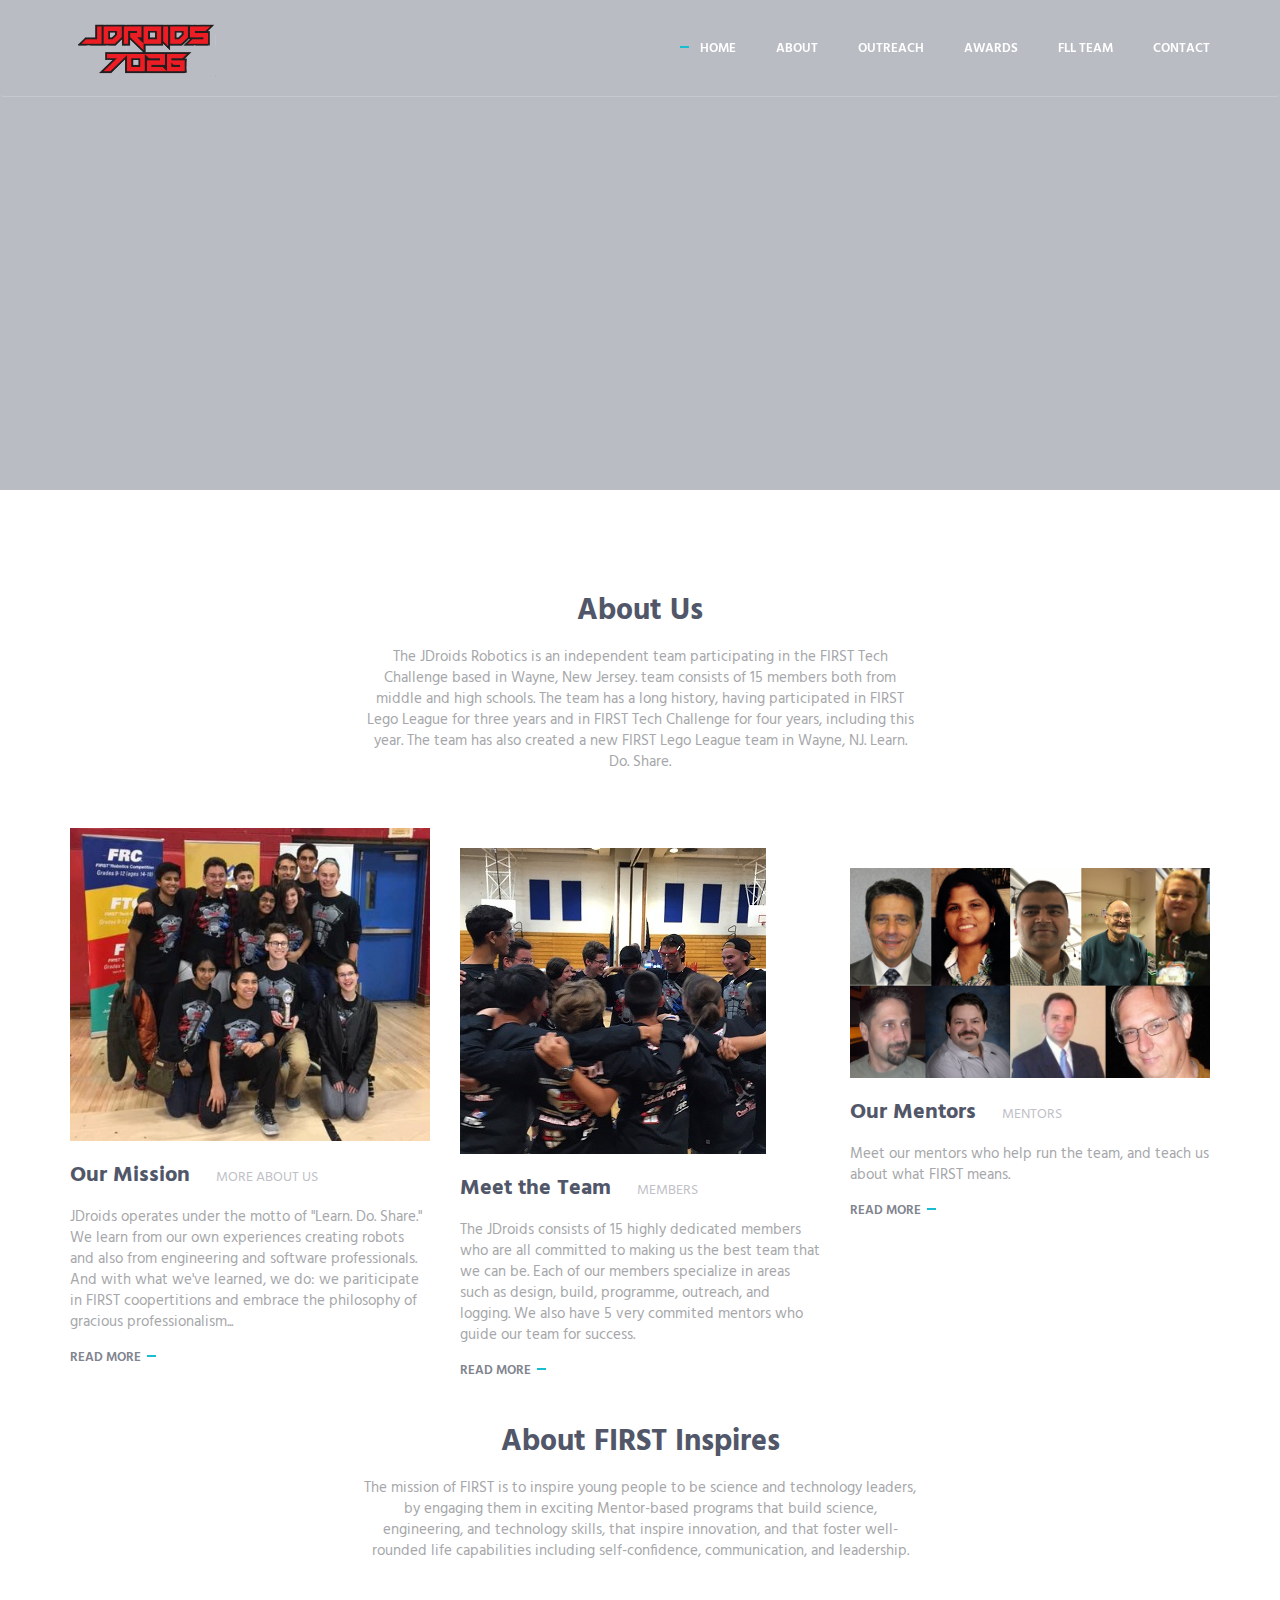
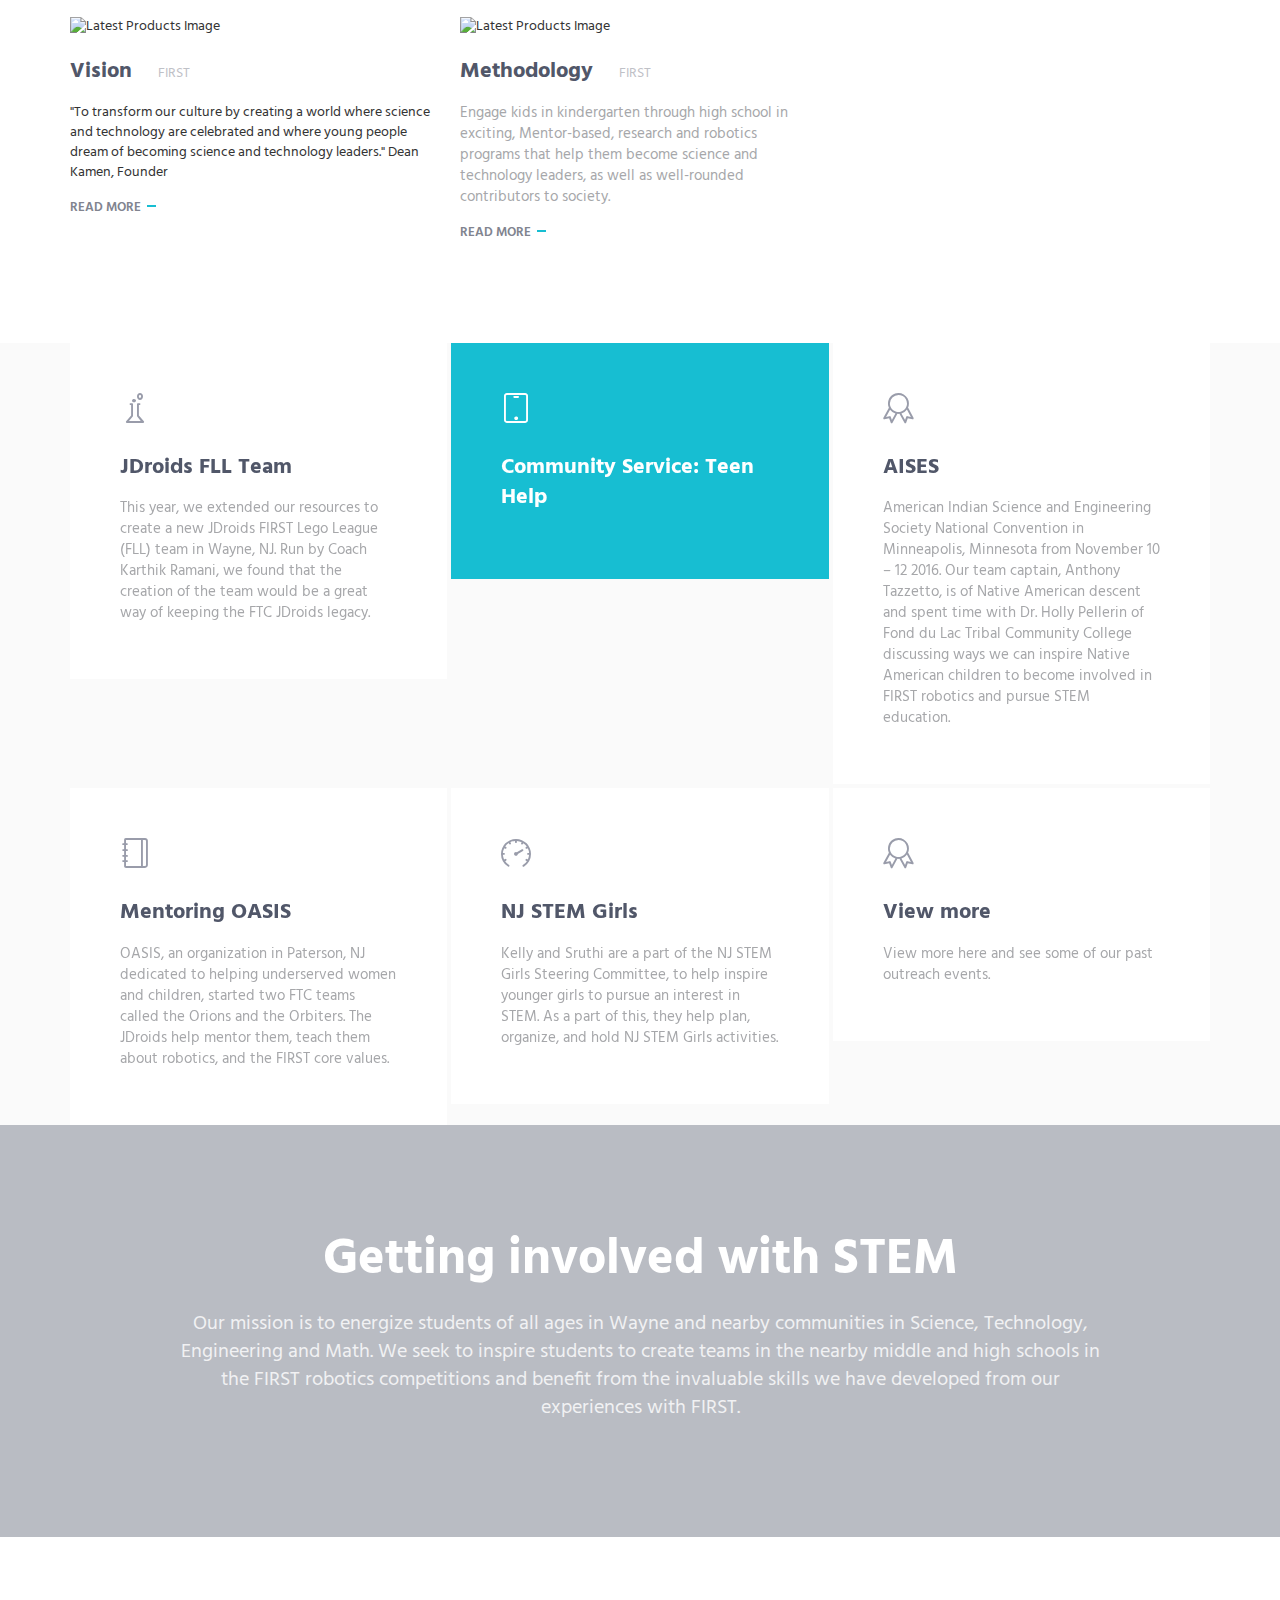
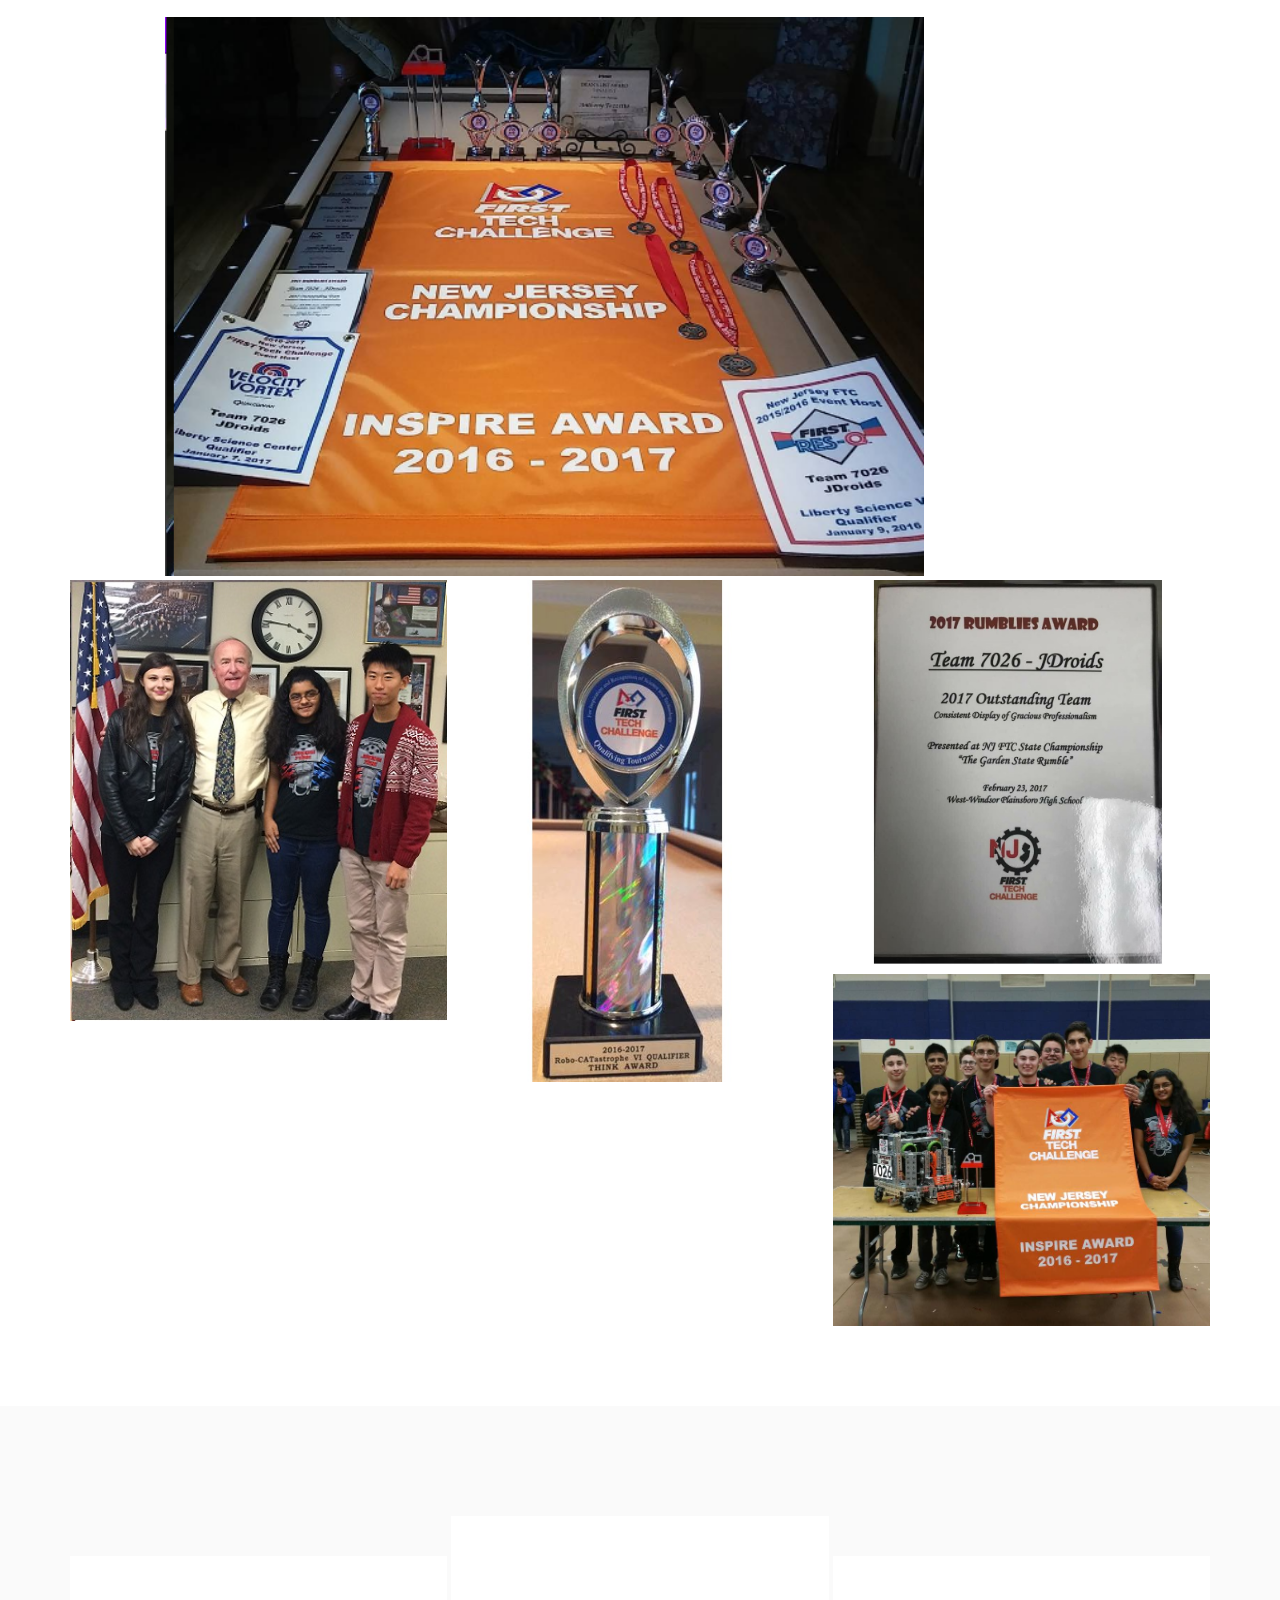
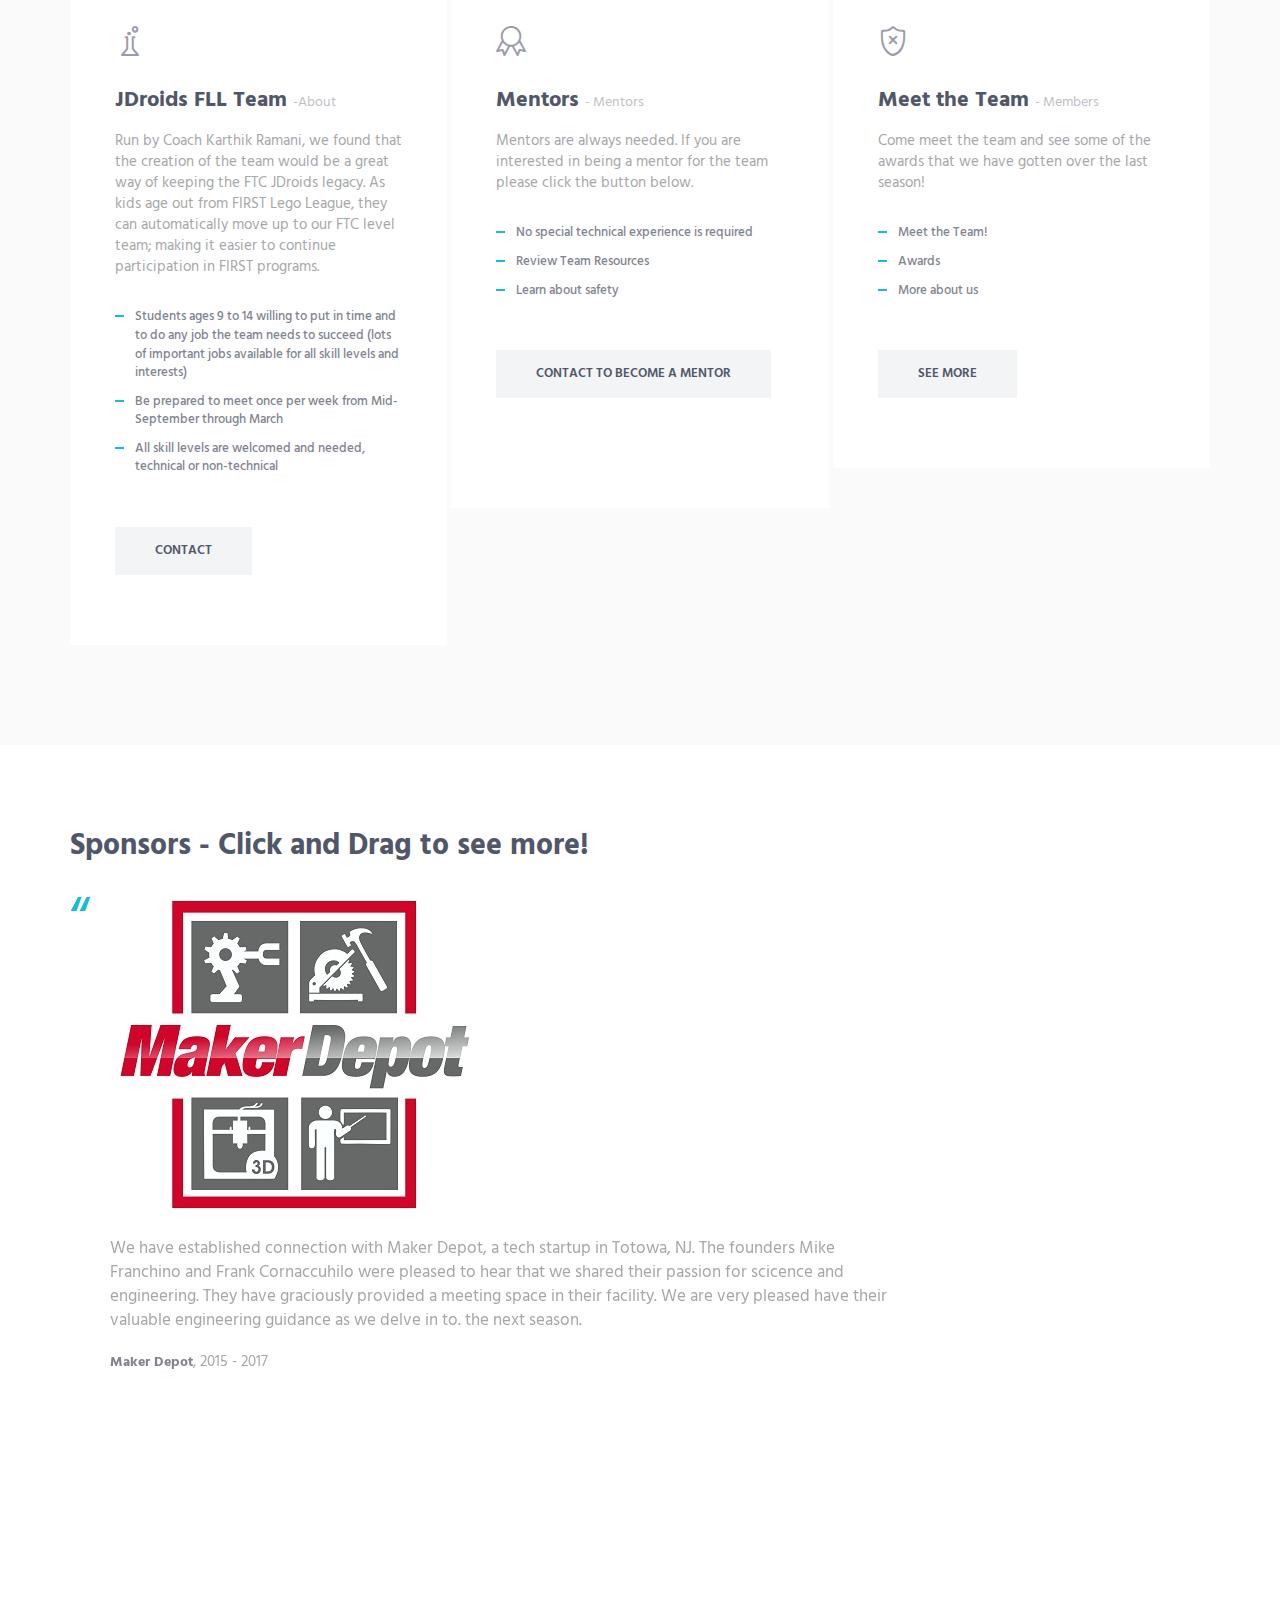
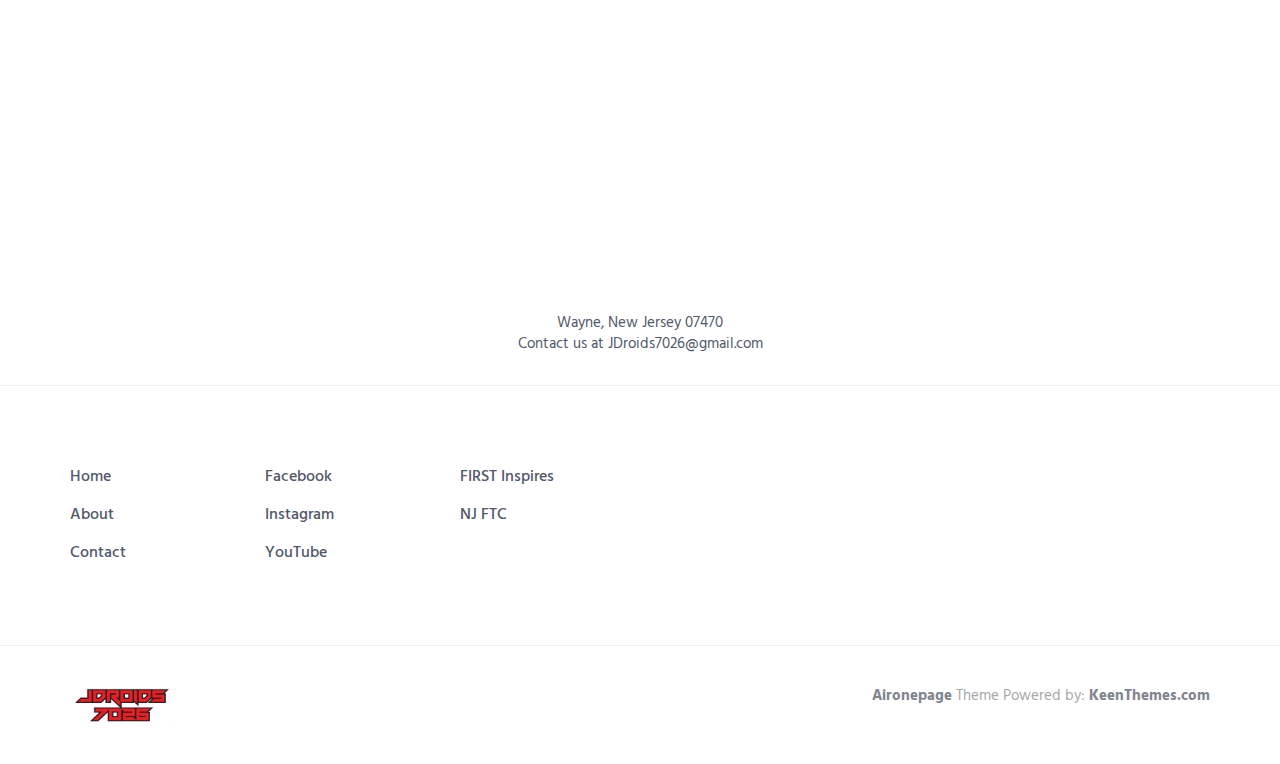
==== index.html @ 69a4b966 "Update index.html" ====
﻿<!DOCTYPE html>
<html lang="en" class="no-js">
<!-- BEGIN HEAD -->
<head>
    <meta charset="utf-8" />
    <title>JDroids 7026</title>
    <meta http-equiv="X-UA-Compatible" content="IE=edge">
    <meta content="width=device-width, initial-scale=1" name="viewport" />
    <meta content="" name="description" />
    <meta content="" name="author" />
    <!-- GLOBAL MANDATORY STYLES -->
    <link href="//fonts.googleapis.com/css?family=Hind:300,400,500,600,700" rel="stylesheet" type="text/css">
    <link href="vendor/simple-line-icons/css/simple-line-icons.css" rel="stylesheet" type="text/css" />
    <link href="vendor/bootstrap/css/bootstrap.min.css" rel="stylesheet" type="text/css" />
    <!-- PAGE LEVEL PLUGIN STYLES -->
    <link href="css/animate.css" rel="stylesheet">
    <link href="vendor/swiper/css/swiper.min.css" rel="stylesheet" type="text/css" />
    <link href="vendor/magnific-popup/magnific-popup.css" rel="stylesheet" type="text/css" />
    <!-- THEME STYLES -->
    <link href="css/layout.min.css" rel="stylesheet" type="text/css" />
    <!-- Favicon -->
    <link rel="shortcut icon" href="favicon.ico" />
</head>
<!-- END HEAD -->
<!-- BODY -->
<body id="body" data-spy="scroll" data-target=".header">
    <!--========== HEADER ==========-->
    <header class="header navbar-fixed-top">
        <!-- Navbar -->
        <nav class="navbar" role="navigation">
            <div class="container">
                <!-- Brand and toggle get grouped for better mobile display -->
                <div class="menu-container js_nav-item">
                    <button type="button" class="navbar-toggle" data-toggle="collapse" data-target=".nav-collapse">
                        <span class="sr-only">Toggle navigation</span>
                        <span class="toggle-icon"></span>
                    </button>
                    <!-- Logo -->
                    <div class="logo">
                        <a class="logo-wrap" href="#body">
                            <img class="logo-img logo-img-main" src="img/jakobthx.png" alt="JDroids Logo">
                            <img class="logo-img logo-img-active" src="img/jakobthx.png" alt="JDroids Logo">
                        </a>
                    </div>
                    <!-- End Logo -->
                </div>
                <!-- Collect the nav links, forms, and other content for toggling -->
                <div class="collapse navbar-collapse nav-collapse">
                    <div class="menu-container">
                        <ul class="nav navbar-nav navbar-nav-right">
                            <li class="js_nav-item nav-item"><a class="nav-item-child nav-item-hover" href="#body">Home</a></li>
                            <li class="js_nav-item nav-item"><a class="nav-item-child nav-item-hover" href="#products">About</a></li>
                            <li class="js_nav-item nav-item"><a class="nav-item-child nav-item-hover" href="#service">Outreach</a></li>
                            <li class="js_nav-item nav-item"><a class="nav-item-child nav-item-hover" href="#work">Awards</a></li>
                            <li class="js_nav-item nav-item"><a class="nav-item-child nav-item-hover" href="#pricing">FLL Team</a></li>
                            <li class="js_nav-item nav-item"><a class="nav-item-child nav-item-hover" href="#contact">Contact</a></li>
                        </ul>
                    </div>
                </div>
                <!-- End Navbar Collapse -->
            </div>
        </nav>
        <!-- Navbar -->
    </header>
    <!--========== END HEADER ==========-->
    <!--========== SLIDER ==========-->
    <div class="promo-block">
        <div class="container">
            <div class="margin-b-40">
                <h1 class="promo-block-title"></h1>
                <p class="promo-block-text"></p>
            </div>
        </div>
    </div>
    <!--========== SLIDER ==========-->
    <!--========== PAGE LAYOUT ==========-->
    <!-- Products -->
    <div id="products">
        <div class="container content-lg">
            <div class="row text-center margin-b-40">
                <div class="col-sm-6 col-sm-offset-3">
                    <h2>About Us</h2>
                    <p>The JDroids Robotics is an independent team participating in the FIRST Tech Challenge based in Wayne, New Jersey. team consists of 15 members both from middle and high schools. The team has a long history, having participated in FIRST Lego League for three years and in FIRST Tech Challenge for four years, including this year. The team has also created a new FIRST Lego League team in Wayne, NJ. Learn. Do. Share.</p>
                </div>
            </div>
            <!--// end row -->
            <div class="row">
                <!-- Our Mission-->
                <div class="col-sm-4 sm-margin-b-50">
                    <div class="margin-b-20">
                        <img class="img-responsive wow fadeIn" src="img/Meet20162.jpg" alt="Latest Products Image" data-wow-duration=".3" data-wow-delay=".1s">
                    </div>
                    <h4><a href="MoreAboutUs.html">Our Mission</a> <span class="text-uppercase margin-l-20">More About Us</span></h4>
                    <p>
                        JDroids operates under the motto of "Learn. Do. Share."
                        We learn from our own experiences creating robots and also from engineering and software professionals. And with what we've learned, we do: we pariticipate in FIRST coopertitions and embrace the philosophy of gracious professionalism...
                    </p>
                    <a class="link" href="MoreAboutUs.html">Read More</a>
                </div>
                <br />
                <!-- End Our Mission -->
                <!-- Meet the Team -->
                <div class="col-sm-4 sm-margin-b-50">
                    <div class="margin-b-20">
                        <img class="img-responsive wow fadeIn" src="img/272.png" alt="Latest Products Image" data-wow-duration=".3" data-wow-delay=".2s">
                    </div>
                    <h4><a href="team.html">Meet the Team</a> <span class="text-uppercase margin-l-20">Members</span></h4>
                    <p>The JDroids consists of 15 highly dedicated members who are all committed to making us the best team that we can be. Each of our members specialize in areas such as design, build, programme, outreach, and logging. We also have 5 very commited mentors who guide our team for success. </p>
                    <a class="link" href="team.html">Read More</a>
                </div>
                <br />
                <!-- End Meet the Team -->
                <!-- Our Mentors -->
                <div class="col-sm-4 sm-margin-b-50">
                    <div class="margin-b-20">
                        <img class="img-responsive wow fadeIn" src="img/mentors.png" alt="Latest Products Image" data-wow-duration=".3" data-wow-delay=".3s">
                    </div>
                    <h4><a href="mentors.html">Our Mentors</a> <span class="text-uppercase margin-l-20">Mentors</span></h4>
                    <p>Meet our mentors who help run the team, and teach us about what FIRST means.</p>
                    <a class="link" href="mentors.html">Read More</a>
                </div>
                <!-- End Our Mentors-->
                <br />
            </div>
            <!--// end row -->
            <br />
            <br />
            <div class="row text-center margin-b-40">
                <div class="col-sm-6 col-sm-offset-3">
                    <h2>About FIRST Inspires</h2>
                    <p>The mission of FIRST is to inspire young people to be science and technology leaders, by engaging them in exciting Mentor-based programs that build science, engineering, and technology skills, that inspire innovation, and that foster well-rounded life capabilities including self-confidence, communication, and leadership.</p>
                </div>
            </div>
            <!--// end row -->
            <div class="row">
                <!--About FIRST Inspires-->
                <div class="col-sm-4 sm-margin-b-50">
                    <div class="margin-b-20">
                        <img class="img-responsive wow fadeIn" src="img/bio_kamen.jpg" alt="Latest Products Image" data-wow-duration=".3" data-wow-delay=".1s">
                    </div>
                    <h4><a href="MoreAboutUs.html">Vision</a> <span class="text-uppercase margin-l-20">FIRST</span></h4>
                    "To transform our culture by creating a world where science and technology are celebrated and where young people dream of becoming science and technology leaders."  Dean Kamen, Founder</p>
                    <a class="link" href="http://www.firstinspires.org/about/vision-and-mission">Read More</a>
                </div>
                <!-- End About FIRST Inspires -->
                <!--Methodology -->
                <div class="col-sm-4 sm-margin-b-50">
                    <div class="margin-b-20">
                        <img class="img-responsive wow fadeIn" src="img/FIRST_Logo.png" alt="Latest Products Image" data-wow-duration=".3" data-wow-delay=".3s">
                    </div>
                    <h4><a href="#">Methodology</a> <span class="text-uppercase margin-l-20">FIRST</span></h4>
                    <p>Engage kids in kindergarten through high school in exciting, Mentor-based, research and robotics programs that help them become science and technology leaders, as well as well-rounded contributors to society.</p>
                    <a class="link" href="http://www.firstinspires.org/about/vision-and-mission">Read More</a>
                </div>
                <!-- End Methodology -->
                <!--Video-->
                <div class="col-sm-4 sm-margin-b-50">
                    <div class="margin-b-20"></div>
                    <div style="position:relative;height:0;padding-bottom:56.25%"><iframe src="https://www.youtube.com/embed/h2e6gxczMxc?ecver=2" style="position:absolute;width:100%;height:100%;left:0" width="640" height="360" frameborder="0" allowfullscreen></iframe></div>
                </div>
                <!--End Video-->
            </div>
            <!--// end row -->
        </div>
        <!--<div class="container-full-width">
            <div class="row row-space-2">
                <div class="col-sm-6 sm-margin-b-4">
                    <img class="img-responsive" src="img/programmers.jpg" alt="Image">
                </div>
                <div class="col-sm-6">
                    <img class="img-responsive" src="img/builders.jpg" alt="Image">
                </div>
            </div> -->
        <!--// end row -->
        <!--</div>-->
    </div>
    <!-- End Products -->
    <!-- Service -->
    <div id="service">
        <div class="bg-color-sky-light" data-auto-height="true">
            <div class="content-lg2 container">
                <div class="row row-space-2 margin-b-4">
                    <div class="col-sm-4 sm-margin-b-4">
                        <div class="service" data-height="height">
                            <div class="service-element">
                                <i class="service-icon icon-chemistry"></i>
                            </div>
                            <div class="service-info">
                                <h3>JDroids FLL Team</h3>
                                <p class="margin-b-5">This year, we extended our resources to create a new JDroids FIRST Lego League (FLL) team in Wayne, NJ. Run by Coach Karthik Ramani, we found that the creation of the team would be a great way of keeping the FTC JDroids legacy.</p>
                            </div>
                            <a href="#pricing" class="content-wrapper-link"></a>
                        </div>
                    </div>
                    <div class="col-sm-4 sm-margin-b-4">
                        <div class="service bg-color-base wow fadeInDown" data-height="height" data-wow-duration=".3" data-wow-delay=".1s">
                            <div class="service-element">
                                <i class="service-icon color-white icon-screen-tablet"></i>
                            </div>
                            <div class="service-info">
                                <h3 class="color-white">Community Service: Teen Help</h3>
                                <p class="color-white margin-b-5"></p>
                            </div>
                            <a href="#" class="content-wrapper-link"></a>
                        </div>
                    </div>
                    <div class="col-sm-4">
                        <div class="service" data-height="height">
                            <div class="service-element">
                                <i class="service-icon icon-badge"></i>
                            </div>
                            <div class="service-info">
                                <h3>AISES</h3>
                                <p class="margin-b-5">American Indian Science and Engineering Society National Convention in Minneapolis, Minnesota from November 10 – 12 2016. Our team captain, Anthony Tazzetto, is of Native American descent and spent time with Dr. Holly Pellerin of Fond du Lac Tribal Community College discussing ways we can inspire Native American children to become involved in FIRST robotics and pursue STEM education. </p>
                            </div>
                            <a href="#" class="content-wrapper-link"></a>
                        </div>
                    </div>
                </div>
                <!--// end row -->
                <div class="row row-space-2">
                    <div class="col-sm-4 sm-margin-b-4">
                        <div class="service" data-height="height">
                            <div class="service-element">
                                <i class="service-icon icon-notebook"></i>
                            </div>
                            <div class="service-info">
                                <h3>Mentoring OASIS</h3>
                                <p class="margin-b-5">OASIS, an organization in Paterson, NJ dedicated to helping underserved women and children, started two FTC teams called the Orions and the Orbiters. The JDroids help mentor them, teach them about robotics, and the FIRST core values.</p>
                            </div>
                            <a href="#" class="content-wrapper-link"></a>
                        </div>
                    </div>
                    <div class="col-sm-4 sm-margin-b-4">
                        <div class="service" data-height="height">
                            <div class="service-element">
                                <i class="service-icon icon-speedometer"></i>
                            </div>
                            <div class="service-info">
                                <h3>NJ STEM Girls</h3>
                                <p class="margin-b-5">Kelly and Sruthi are a part of the NJ STEM Girls Steering Committee, to help inspire younger girls to pursue an interest in STEM. As a part of this,  they help plan, organize, and hold NJ STEM Girls activities.</p>
                            </div>
                            <a href="#" class="content-wrapper-link"></a>
                        </div>
                    </div>
                    <div class="col-sm-4">
                        <div class="service" data-height="height">
                            <div class="service-element">
                                <i class="service-icon icon-badge"></i>
                            </div>
                            <div class="service-info">
                                <h3>View more</h3>
                                <p class="margin-b-5">View more here and see some of our past outreach events.</p>
                            </div>
                            <a href="#" class="content-wrapper-link"></a>
                        </div>
                    </div>
                </div>
                <!--// end row -->
            </div>
        </div>
    </div>
    <!-- End Service -->
    <!-- Promo Banner -->
    <div class="promo-banner">
        <div class="container-sm content-lg">
            <h2 class="promo-banner-title">Getting involved with STEM</h2>
            <p class="promo-banner-text">Our mission is to energize students of all ages in Wayne and nearby communities in Science, Technology, Engineering and Math. We seek to inspire students to create teams in the nearby middle and high schools in the FIRST robotics competitions and benefit from the invaluable skills we have developed from our experiences with FIRST.</p>
        </div>
    </div>
    <!-- End Promo Banner -->
    <!-- Work -->
    <div id="work">
        <div class="content-md container">
            <!-- Masonry Grid -->
            <div class="masonry-grid row row-space-2">
                <div class="masonry-grid-sizer col-xs-6 col-sm-6 col-md-1"></div>
                <div class="masonry-grid-item col-xs-12 col-sm-6 col-md-8 margin-b-4">
                    <!-- Work -->
                    <div class="work work-popup-trigger">
                        <div class="work-overlay">
                            <img class="full-width img-responsive" src="img/Awards.png" alt="Portfolio Image">
                        </div>
                        <div class="work-popup-overlay">
                            <div class="work-popup-content">
                                <a href="javascript:void(0);" class="work-popup-close">Hide</a>
                                <div class="margin-b-30">
                                    <h3 class="margin-b-5">Inspire Award</h3>
                                    <span>2017 State Championship</span>
                                </div>
                                <div class="row">
                                    <div class="col-sm-8 work-popup-content-divider sm-margin-b-20">
                                        <div class="margin-t-10 sm-margin-t-0">
                                            <p>
                                                This judged award is given to the team that truly
                                                embodied the ‘challenge’ of the FTC program. The team
                                                that receives this award is a strong ambassador for
                                                FIRST programs and a role model FTC team. This team
                                                is a top contender for many other judged awards and is a
                                                gracious competitor. The Inspire Award Winner is an
                                                inspiration to other teams, acting with Gracious
                                                Professionalism™ both on and off the playing field. This
                                                team is able to communicate their experiences,
                                                enthusiasm and knowledge to other teams, sponsors,
                                                their community, and the Judges. Working as a unit, this
                                                team will have demonstrated success in accomplishing
                                                the task of designing and building a robot.
                                                The winner of the Inspire Award at each tournament level
                                                has received an automatic invitation to the next
                                                tournament level. Once a team has won an Inspire
                                                Award at a Championship, they are no longer eligible to
                                                win the Inspire Award at additional championship
                                                tournaments they may attend.
                                            </p>
                                            <ul class="list-inline work-popup-tag">
                                                <li class="work-popup-tag-item">Learn.</li>
                                                <li class="work-popup-tag-item">Do.</li>
                                                <li class="work-popup-tag-item">Share.</li>
                                            </ul>
                                        </div>
                                    </div>
                                    <div class="col-sm-4">
                                        <div class="margin-t-10 sm-margin-t-0">
                                            <p class="margin-b-5"><strong>Years:</strong> 2016 - 2017</p>
                                            <p class="margin-b-5"><strong>Captain:</strong> Anthony Tazzetto</p>
                                            <p class="margin-b-5"><strong>Co-Captain:</strong> Kelly Wallert</p>
                                            <p class="margin-b-5"><strong>Outreach Captain:</strong> Scott Moroch</p>
                                            <p class="margin-b-5"><strong>Design Captain:</strong> Tim Tullio</p>
                                            <p class="margin-b-5"><strong>Programming Captain:</strong> Arush Shah</p>
                                        </div>
                                    </div>
                                </div>
                            </div>
                        </div>
                    </div>
                    <!-- End Work -->
                </div>
                <div class="masonry-grid-item col-xs-12 col-sm-6 col-md-4 margin-b-4">
                    <!-- Work -->
                    <div class="work work-popup-trigger">
                        <div class="work-overlay">
                            <img class="full-width img-responsive" src="img/295.png" alt="Kelly, Sruthi, and Sangjun with the congressmen">
                        </div>
                        <div class="work-popup-overlay">
                            <div class="work-popup-content">
                                <a href="javascript:void(0);" class="work-popup-close">Hide</a>
                                <div class="margin-b-30">
                                    <h3 class="margin-b-5">Winners of the Congressional App Challenge</h3>
                                    <span>Book Browser</span>
                                </div>
                                <div class="row">
                                    <div class="col-sm-8 work-popup-content-divider sm-margin-b-20">
                                        <div class="margin-t-10 sm-margin-t-0">
                                            <p>AThe Congressional App Challenge is a congressional initiative to engage students in coding and computer science through app challenges that are hosted by your Member of Congress. The 2016 Congressional App Challenge will take place from July 18 – November 2, 2016, and students of all experience levels are welcome to compete. We created an application titled “Book Browser” that allows schools to share unused books with other schools in the district. We anticipate that this application will be used accordingly if Congress allows for it. We plan to enhance the “Book Browser” app to make it applicable for FIRST Teams to share their unwanted robot parts.</p>

                                            <ul class="list-inline work-popup-tag">
                                                <li class="work-popup-tag-item">Learn.</li>
                                                <li class="work-popup-tag-item">Do.</li>
                                                <li class="work-popup-tag-item">Share.</li>
                                            </ul>
                                        </div>
                                    </div>
                                    <div class="col-sm-4">
                                        <div class="margin-t-10 sm-margin-t-0">
                                            <p class="margin-b-5"><strong>Project Leader:</strong> Kelly Wallert</p>
                                            <p class="margin-b-5"><strong>Designer:</strong> Sruthi Soorian</p>
                                            <p class="margin-b-5"><strong>Developer:</strong> Sangjun Ko</p>
                                            <p class="margin-b-5"><strong>Mentor:</strong> Narmada Krishnaswamy</p>
                                        </div>
                                    </div>
                                </div>
                            </div>
                        </div>
                    </div>
                    <!-- End Work -->
                </div>
                <div class="masonry-grid-item col-xs-12 col-sm-6 col-md-4 md-margin-b-4">
                    <!-- Work -->
                    <div class="work work-popup-trigger">
                        <div class="work-overlay">
                            <img class="full-width img-responsive" src="img/Think2016.jpg" alt="Portfolio Image">
                        </div>
                        <div class="work-popup-overlay">
                            <div class="work-popup-content">
                                <a href="javascript:void(0);" class="work-popup-close">Hide</a>
                                <div class="margin-b-30">
                                    <h3 class="margin-b-5">Think Award</h3>
                                    <span>“Robo-CATastrophe” New Jersey Regional Qualifier</span>
                                </div>
                                <div class="row">
                                    <div class="col-sm-8 work-popup-content-divider sm-margin-b-20">
                                        <div class="margin-t-10 sm-margin-t-0">
                                            <p>Removing engineering obstacles through creative thinking.</p>
                                            <p>
                                                This judged award is given to the team that best reflects the journey the team took as they experienced the
                                                engineering design process during the build season. The
                                                Engineering Section of the notebook is the key reference
                                                for judges to help identify the most deserving team. The
                                                team’s Engineering Section should focus on the design
                                                and build stage of the team’s robot. Journal entries
                                                should include those describing the underlying science
                                                and mathematics of the robot design and game
                                                strategies, the designs, re-designs, successes, and those
                                                interesting moments when things weren’t going as
                                                planned. A team is not a candidate for this award if they
                                                have not completed the Engineering Section of the
                                                Engineering Notebook.
                                            </p>
                                            <ul class="list-inline work-popup-tag">
                                                <li class="work-popup-tag-item">Learn.</li>
                                                <li class="work-popup-tag-item">Do.</li>
                                                <li class="work-popup-tag-item">Share.</li>
                                            </ul>
                                        </div>
                                    </div>
                                    <div class="col-sm-4">
                                        <div class="margin-t-10 sm-margin-t-0">
                                            <p class="margin-b-5"><strong>Years:</strong> 2016 - 2017 </p>
                                            <p class="margin-b-5"><strong>Captain:</strong> Anthony Tazzetto</p>
                                            <p class="margin-b-5"><strong>Co-Captain:</strong> Kelly Wallert</p>
                                            <p class="margin-b-5"><strong>Outreach Captain:</strong> Scott Moroch</p>
                                            <p class="margin-b-5"><strong>Design Captain:</strong> Tim Tullio</p>
                                            <p class="margin-b-5"><strong>Programming Captain:</strong> Arush Shah</p>
                                        </div>
                                    </div>
                                </div>
                            </div>
                        </div>
                    </div>
                    <!-- End Work -->
                </div>
                <div class="masonry-grid-item col-xs-12 col-sm-6 col-md-4 md-margin-b-4">
                    <!-- Work -->
                    <div class="work work-popup-trigger">
                        <div class="work-overlay">
                            <img class="full-width img-responsive" src="img/OutstandingTeam.jpg" alt="Portfolio Image">
                        </div>
                        <div class="work-popup-overlay">
                            <div class="work-popup-content">
                                <a href="javascript:void(0);" class="work-popup-close">Hide</a>
                                <div class="margin-b-30">
                                    <h3 class="margin-b-5">Outstanding Team Award</h3>
                                    <span>2017 State Championship</span>
                                </div>
                                <div class="row">
                                    <div class="col-sm-8 work-popup-content-divider sm-margin-b-20">
                                        <div class="margin-t-10 sm-margin-t-0">
                                            <p>On February 26, 2017, the JDroids accomplished a great feat and hit a new milestone! 2017 marks the first year that the JDroids advance to East Super Regionals!</p>
                                            <p>After the Opening Ceremony, Arush, Tim, and Lorenzo got called for the drivers meeting. Early in the day, we received the “Rumblies” Award; for the team that best displays consistent gracious professionalism throughout the season.</p>
                                            <ul class="list-inline work-popup-tag">
                                                <li class="work-popup-tag-item">Learn.</li>
                                                <li class="work-popup-tag-item">Do.</li>
                                                <li class="work-popup-tag-item">Share.</li>
                                            </ul>
                                        </div>
                                    </div>
                                    <div class="col-sm-4">
                                        <div class="margin-t-10 sm-margin-t-0">
                                            <p class="margin-b-5"><strong>Years:</strong> 2016 - 2017</p>
                                            <p class="margin-b-5"><strong>Captain:</strong> Anthony Tazzetto</p>
                                            <p class="margin-b-5"><strong>Co-Captain:</strong> Kelly Wallert</p>
                                            <p class="margin-b-5"><strong>Outreach Captain:</strong> Scott Moroch</p>
                                            <p class="margin-b-5"><strong>Design Captain:</strong> Tim Tullio</p>
                                            <p class="margin-b-5"><strong>Programming Captain:</strong> Arush Shah</p>
                                        </div>
                                    </div>
                                </div>
                            </div>
                        </div>
                    </div>
                    <!-- End Work -->
                </div>
                <div class="masonry-grid-item col-xs-12 col-sm-6 col-md-4">
                    <!-- Work -->
                    <div class="work work-popup-trigger">
                        <div class="work-overlay">
                            <img class="full-width img-responsive" src="img/States2017.jpg" alt="Inspire award team">
                        </div>
                        <div class="work-popup-overlay">
                            <div class="work-popup-content">
                                <a href="javascript:void(0);" class="work-popup-close">Hide</a>
                                <div class="margin-b-30">
                                    <h3 class="margin-b-5">State Championship Awards</h3>
                                    <span>2017 State Championship</span>
                                </div>
                                <div class="row">
                                    <div class="col-sm-8 work-popup-content-divider sm-margin-b-20">
                                        <div class="margin-t-10 sm-margin-t-0">
                                            <p>
                                                Required criteria for the Inspire Award:
                                                 Team must demonstrate respect and Gracious
                                                Professionalism toward everyone they encounter at
                                                an FTC event.
                                                 Team is a strong contender for several other
                                                Judged awards. The Inspire Award celebrates the
                                                strongest qualities of all the Judged Awards.
                                                 The Team is an ambassador for FIRST programs
                                                and demonstrates and documents their work in
                                                their community.
                                                 Team dynamic is positive and inclusive, and each
                                                team member contributes to the success of the
                                                team.
                                                 Engineering Notebook must be submitted, and
                                                must include an Engineering Section, a Team
                                                Section and a Business or Strategic Plan. The
                                                entire Engineering Notebook must be high quality,
                                                thoughtful, thorough, detailed and well organized.
                                                 Robot design is creative and innovative, and the
                                                robot performs reliably on the field. Team
                                                communicates clearly about their robot design and
                                                strategy to the judges.
                                                 Team presentation is professional and engaging.
                                            </p>
                                            <p></p>
                                            <ul class="list-inline work-popup-tag">
                                                <li class="work-popup-tag-item">Learn.</li>
                                                <li class="work-popup-tag-item">Do.</li>
                                                <li class="work-popup-tag-item">Share.</li>
                                            </ul>
                                        </div>
                                    </div>
                                    <div class="col-sm-4">
                                        <div class="margin-t-10 sm-margin-t-0">
                                            <p class="margin-b-5"><strong>Years:</strong> 2016 - 2017</p>
                                            <p class="margin-b-5"><strong>Captain:</strong> Anthony Tazzetto</p>
                                            <p class="margin-b-5"><strong>Co-Captain:</strong> Kelly Wallert</p>
                                            <p class="margin-b-5"><strong>Outreach Captain:</strong> Scott Moroch</p>
                                            <p class="margin-b-5"><strong>Design Captain:</strong> Tim Tullio</p>
                                            <p class="margin-b-5"><strong>Programming Captain:</strong> Arush Shah</p>
                                        </div>
                                    </div>
                                </div>
                            </div>
                        </div>
                    </div>
                    <!-- End Work -->
                </div>
            </div>
            <!-- End Masonry Grid -->
        </div>
    </div>
    <!-- End Work -->
    <!-- JDroids FLL -->
    <div id="pricing">
        <div class="bg-color-sky-light">
            <div class="content-lg container">
                <div class="row row-space-2">
                    <div class="col-sm-4 sm-margin-b-4">
                        <!-- About the Team -->
                        <div class="pricing">
                            <div class="margin-b-30">
                                <i class="pricing-icon icon-chemistry"></i>
                                <h3>JDroids FLL Team <span> -About</span></h3>
                                <p>Run by Coach Karthik Ramani, we found that the creation of the team would be a great way of keeping the FTC JDroids legacy. As kids age out from FIRST Lego League, they can automatically move up to our FTC level team; making it easier to continue participation in FIRST programs.</p>
                            </div>
                            <ul class="list-unstyled pricing-list margin-b-50">
                                <li class="pricing-list-item">Students ages 9 to 14 willing to put in time and to do any job the team needs to succeed (lots of important jobs available for all skill levels and interests)</li>
                                <li class="pricing-list-item">Be prepared to meet once per week from Mid-September through March</li>
                                <li class="pricing-list-item">All skill levels are welcomed and needed, technical or non-technical</li>
                            </ul>
                            <a href="mailto:JDroids7026@gmail.com?Subject=JDroids%20FLL" class="btn-theme btn-theme-sm btn-default-bg text-uppercase">Contact</a>
                        </div>
                        <!-- End About the Team -->
                    </div>
                    <div class="col-sm-4 sm-margin-b-4">
                        <!-- Mentors -->
                        <div class="pricing pricing-active">
                            <div class="margin-b-30">
                                <i class="pricing-icon icon-badge"></i>
                                <h3>Mentors <span> - Mentors</span></h3>
                                <p>Mentors are always needed. If you are interested in being a mentor for the team please click the button below.</p>
                            </div>
                            <ul class="list-unstyled pricing-list margin-b-50">
                                <li class="pricing-list-item">No special technical experience is required</li>
                                <li class="pricing-list-item">Review Team Resources</li>
                                <li class="pricing-list-item">Learn about safety</li>
                            </ul>
                            <a href="mailto:JDroids7026@gmail.com?Subject=JDroids%20FLL%20Mentor" class="btn-theme btn-theme-sm btn-default-bg text-uppercase">Contact to become a Mentor</a>
                        </div>
                        <!-- End Mentors -->
                    </div>
                    <div class="col-sm-4">
                        <!-- Meet the team and Learn More -->
                        <div class="pricing">
                            <div class="margin-b-30">
                                <i class="pricing-icon icon-shield"></i>
                                <h3>Meet the Team <span> - Members</span></h3>
                                <p>Come meet the team and see some of the awards that we have gotten over the last season!</p>
                            </div>
                            <ul class="list-unstyled pricing-list margin-b-50">
                                <li class="pricing-list-item">Meet the Team!</li>
                                <li class="pricing-list-item">Awards</li>
                                <li class="pricing-list-item">More about us</li>
                            </ul>
                            <a href="#" class="btn-theme btn-theme-sm btn-default-bg text-uppercase">See More</a>
                        </div>
                        <!-- End Meet the team and Learn More -->
                    </div>
                </div>
                <!--// end row -->
            </div>
        </div>
    </div>
    <!-- End Pricing -->
    <!-- Sponsors -->

    <div class="content-md container">
        <div class="row">
            <div class="col-sm-9">
                <h2>Sponsors - Click and Drag to see more!</h2>
                <!-- Swiper Sponsors -->
                <div class="swiper-slider swiper-testimonials">
                    <!-- Swiper Wrapper -->
                    <div class="swiper-wrapper">
                        <div class="swiper-slide">
                            <blockquote class="blockquote">
                                <div class="margin-b-20">
                                    <img src="img/makerdepot.jpg" />
                                </div>
                                <div class="margin-b-20">
                                    We have established connection with Maker Depot, a tech startup in Totowa, NJ. The founders Mike Franchino and Frank Cornaccuhilo were pleased to hear that we shared their passion for scicence and engineering. They have graciously provided a meeting space in their facility. We are very pleased have their valuable engineering guidance as we delve in to. the next season.
                                </div>
                                <p><span class="fweight-700 color-link">Maker Depot</span>, 2015 - 2017</p>
                            </blockquote>
                        </div>
                        <div class="swiper-slide">
                            <blockquote class="blockquote">
                                <div class="margin-b-20">
                                    <img src="img/jerseymikes.jpg" />
                                </div>
                                <div class="margin-b-20">
                                    We coordinated with our local Jersey Mike’s Subs to hold a fundraised benefitting our team. We plan to hold multiple fundraisers over the course of the season. We are very thankful to Matt Catania of Jersey Mikes who was very generours in helping us reach our fundaraising goals.
                                </div>
                                <p><span class="fweight-700 color-link">Jersey Mikes</span>, 2015 - 2016</p>
                            </blockquote>
                        </div>
                        <div class="swiper-slide">
                            <blockquote class="blockquote">
                                <div class="margin-b-20">
                                    <img src="img/wayne.png" />
                                </div>
                                <div class="margin-b-20">
                                    We reached to the neighborhood to support us through social media and through the local newspapers. Everyone has been very generous, we raised close to $1500 through three events.We reached to the neighborhood to support us through social media and through the local newspapers. Everyone has been very generous, we raised close to $1500 through three events.
                                </div>
                                <p><span class="fweight-700 color-link">Wayne Township</span>, 2013 - 2017</p>
                            </blockquote>
                        </div>
                        <div class="swiper-slide">
                            <blockquote class="blockquote">
                                <div class="margin-b-20">
                                    <img src="img/nrg.jpg" />
                                </div>
                                <div class="margin-b-20">
                                    We applied for a grant through NRG Energy to raise five thousand dollars.
                                </div>
                                <p><span class="fweight-700 color-link">NRG</span>, 2016 - 2017</p>
                            </blockquote>
                        </div>
                        <div class="swiper-slide">
                            <blockquote class="blockquote">
                                <div class="margin-b-20">
                                    <img src="img/travelers.jpg" />
                                </div>
                                <div class="margin-b-20">
                                    We applied for a grant through Traveler’s Insurance to raise one thousand five hundred dollars.
                                </div>
                                <p><span class="fweight-700 color-link">Travelers Insurance</span>, 2015 - 2017</p>
                            </blockquote>
                        </div>
                        <div class="swiper-slide">
                            <blockquote class="blockquote">
                                <div class="margin-b-20">
                                    <img src="img/bae.png" />
                                </div>
                                <div class="margin-b-20">
                                    On December 9th, the JDroids received a $1000 grant from BAE Systems.  BAE Systems was offering various grants to FIRST teams through an application, so in November we applied. We plan to use the money to on projects that will help the underserved and underrepresented community.

                                </div>
                                <p><span class="fweight-700 color-link">BAE Systems</span>, 2015 - 2017</p>
                            </blockquote>
                        </div>
                    </div>
                    <!-- End Swiper Wrapper -->
                    <!-- Pagination -->
                    <div class="swiper-testimonials-pagination"></div>
                </div>
                <!-- End Swiper Sponsors -->
            </div>
        </div>
        <!--// end row -->
    </div>
    <!-- End Sponsors -->
    <!-- Contact -->
    <div id="contact">
        <!-- Google Map -->
        <div class="gmap">
            <div id="map" class="map height-400"></div>
            <address class="gmap-address">
                <p class="color-heading margin-b-0">Wayne, New Jersey 07470</p>
                <p class="color-heading margin-b-0">Contact us at JDroids7026@gmail.com</p>
            </address>
        </div>
        <!-- End Google Map -->
    </div>
    <!-- End Contact -->
    <!--========== END PAGE LAYOUT ==========-->
    <!--========== FOOTER ==========-->
    <footer class="footer">
        <!-- Links -->
        <div class="section-seperator">
            <div class="content-md container">
                <div class="row">
                    <div class="col-sm-2 sm-margin-b-30">
                        <!-- List -->
                        <ul class="list-unstyled footer-list">
                            <li class="footer-list-item"><a href="#">Home</a></li>
                            <li class="footer-list-item"><a href="#products">About</a></li>
                            <li class="footer-list-item"><a href="mailto:JDroids7026@gmail.com?Subject=JDroids%207026">Contact</a></li>
                        </ul>
                        <!-- End List -->
                    </div>
                    <div class="col-sm-2 sm-margin-b-30">
                        <!-- List -->
                        <ul class="list-unstyled footer-list">
                            <li class="footer-list-item"><a href="https://www.facebook.com/jdroids/">Facebook</a></li>
                            <li class="footer-list-item"><a href="https://www.instagram.com/jdroids7026/">Instagram</a></li>
                            <li class="footer-list-item"><a href="https://www.youtube.com/channel/UCjXl2_nBO96pZPbFnAG8XGQ">YouTube</a></li>
                        </ul>
                        <!-- End List -->
                    </div>
                    <div class="col-sm-3">
                        <!-- List -->
                        <ul class="list-unstyled footer-list">
                            <li class="footer-list-item"><a href="http://www.firstinspires.org/">FIRST Inspires</a></li>
                            <li class="footer-list-item"><a href="http://www.newjerseyftc.com/index.html">NJ FTC</a></li>
                        </ul>
                        <!-- End List -->
                    </div>
                </div>
                <!--// end row -->
            </div>
        </div>
        <!-- End Links -->
        <!-- Copyright -->
        <div class="content container">
            <div class="row">
                <div class="col-xs-6">
                    <img class="footer-logo" src="img/jakobthx.png" alt="JDroids Logo">
                </div>
                <div class="col-xs-6 text-right">
                    <p class="margin-b-0"><a class="fweight-700" href="http://keenthemes.com/preview/aironepage/">Aironepage</a> Theme Powered by: <a class="fweight-700" href="http://www.keenthemes.com/">KeenThemes.com</a></p>
                </div>
            </div>
            <!--// end row -->
        </div>
        <!-- End Copyright -->
    </footer>
    <!--========== END FOOTER ==========-->
    <!-- Back To Top -->
    <a href="javascript:void(0);" class="js-back-to-top back-to-top">Top</a>
    <!-- JAVASCRIPTS(Load javascripts at bottom, this will reduce page load time) -->
    <!-- CORE PLUGINS -->
    <script src="vendor/jquery.min.js" type="text/javascript"></script>
    <script src="vendor/jquery-migrate.min.js" type="text/javascript"></script>
    <script src="vendor/bootstrap/js/bootstrap.min.js" type="text/javascript"></script>
    <!-- PAGE LEVEL PLUGINS -->
    <script src="vendor/jquery.easing.js" type="text/javascript"></script>
    <script src="vendor/jquery.back-to-top.js" type="text/javascript"></script>
    <script src="vendor/jquery.smooth-scroll.js" type="text/javascript"></script>
    <script src="vendor/jquery.wow.min.js" type="text/javascript"></script>
    <script src="vendor/swiper/js/swiper.jquery.min.js" type="text/javascript"></script>
    <script src="vendor/magnific-popup/jquery.magnific-popup.min.js" type="text/javascript"></script>
    <script src="vendor/masonry/jquery.masonry.pkgd.min.js" type="text/javascript"></script>
    <script src="vendor/masonry/imagesloaded.pkgd.min.js" type="text/javascript"></script>
    <script src="https://maps.googleapis.com/maps/api/js?key=AIzaSyBFDpIN_xjDsctpkaa4a2TkbRBk2Dn8FuA&amp;callback=initMap" async defer></script>
    <!-- PAGE LEVEL SCRIPTS -->
    <script src="js/layout.min.js" type="text/javascript"></script>
    <script src="js/components/wow.min.js" type="text/javascript"></script>
    <script src="js/components/swiper.min.js" type="text/javascript"></script>
    <script src="js/components/maginific-popup.min.js" type="text/javascript"></script>
    <script src="js/components/masonry.min.js" type="text/javascript"></script>
    <script src="js/components/gmap.min.js" type="text/javascript"></script>
</body>
<!-- END BODY -->
</html>
---- vendor/simple-line-icons/css/simple-line-icons.css ----
@font-face {
  font-family: 'simple-line-icons';
  src: url('../fonts/Simple-Line-Icons.eot?v=2.3.2');
  src: url('../fonts/Simple-Line-Icons.eot?v=2.3.2#iefix') format('embedded-opentype'), url('../fonts/Simple-Line-Icons.woff2?v=2.3.2') format('woff2'), url('../fonts/Simple-Line-Icons.ttf?v=2.3.2') format('truetype'), url('../fonts/Simple-Line-Icons.woff?v=2.3.2') format('woff'), url('../fonts/Simple-Line-Icons.svg?v=2.3.2#simple-line-icons') format('svg');
  font-weight: normal;
  font-style: normal;
}
/*
 Use the following CSS code if you want to have a class per icon.
 Instead of a list of all class selectors, you can use the generic [class*="icon-"] selector, but it's slower:
*/
.icon-user,
.icon-people,
.icon-user-female,
.icon-user-follow,
.icon-user-following,
.icon-user-unfollow,
.icon-login,
.icon-logout,
.icon-emotsmile,
.icon-phone,
.icon-call-end,
.icon-call-in,
.icon-call-out,
.icon-map,
.icon-location-pin,
.icon-direction,
.icon-directions,
.icon-compass,
.icon-layers,
.icon-menu,
.icon-list,
.icon-options-vertical,
.icon-options,
.icon-arrow-down,
.icon-arrow-left,
.icon-arrow-right,
.icon-arrow-up,
.icon-arrow-up-circle,
.icon-arrow-left-circle,
.icon-arrow-right-circle,
.icon-arrow-down-circle,
.icon-check,
.icon-clock,
.icon-plus,
.icon-minus,
.icon-close,
.icon-exclamation,
.icon-organization,
.icon-trophy,
.icon-screen-smartphone,
.icon-screen-desktop,
.icon-plane,
.icon-notebook,
.icon-mustache,
.icon-mouse,
.icon-magnet,
.icon-energy,
.icon-disc,
.icon-cursor,
.icon-cursor-move,
.icon-crop,
.icon-chemistry,
.icon-speedometer,
.icon-shield,
.icon-screen-tablet,
.icon-magic-wand,
.icon-hourglass,
.icon-graduation,
.icon-ghost,
.icon-game-controller,
.icon-fire,
.icon-eyeglass,
.icon-envelope-open,
.icon-envelope-letter,
.icon-bell,
.icon-badge,
.icon-anchor,
.icon-wallet,
.icon-vector,
.icon-speech,
.icon-puzzle,
.icon-printer,
.icon-present,
.icon-playlist,
.icon-pin,
.icon-picture,
.icon-handbag,
.icon-globe-alt,
.icon-globe,
.icon-folder-alt,
.icon-folder,
.icon-film,
.icon-feed,
.icon-drop,
.icon-drawer,
.icon-docs,
.icon-doc,
.icon-diamond,
.icon-cup,
.icon-calculator,
.icon-bubbles,
.icon-briefcase,
.icon-book-open,
.icon-basket-loaded,
.icon-basket,
.icon-bag,
.icon-action-undo,
.icon-action-redo,
.icon-wrench,
.icon-umbrella,
.icon-trash,
.icon-tag,
.icon-support,
.icon-frame,
.icon-size-fullscreen,
.icon-size-actual,
.icon-shuffle,
.icon-share-alt,
.icon-share,
.icon-rocket,
.icon-question,
.icon-pie-chart,
.icon-pencil,
.icon-note,
.icon-loop,
.icon-home,
.icon-grid,
.icon-graph,
.icon-microphone,
.icon-music-tone-alt,
.icon-music-tone,
.icon-earphones-alt,
.icon-earphones,
.icon-equalizer,
.icon-like,
.icon-dislike,
.icon-control-start,
.icon-control-rewind,
.icon-control-play,
.icon-control-pause,
.icon-control-forward,
.icon-control-end,
.icon-volume-1,
.icon-volume-2,
.icon-volume-off,
.icon-calendar,
.icon-bulb,
.icon-chart,
.icon-ban,
.icon-bubble,
.icon-camrecorder,
.icon-camera,
.icon-cloud-download,
.icon-cloud-upload,
.icon-envelope,
.icon-eye,
.icon-flag,
.icon-heart,
.icon-info,
.icon-key,
.icon-link,
.icon-lock,
.icon-lock-open,
.icon-magnifier,
.icon-magnifier-add,
.icon-magnifier-remove,
.icon-paper-clip,
.icon-paper-plane,
.icon-power,
.icon-refresh,
.icon-reload,
.icon-settings,
.icon-star,
.icon-symbol-female,
.icon-symbol-male,
.icon-target,
.icon-credit-card,
.icon-paypal,
.icon-social-tumblr,
.icon-social-twitter,
.icon-social-facebook,
.icon-social-instagram,
.icon-social-linkedin,
.icon-social-pinterest,
.icon-social-github,
.icon-social-google,
.icon-social-reddit,
.icon-social-skype,
.icon-social-dribbble,
.icon-social-behance,
.icon-social-foursqare,
.icon-social-soundcloud,
.icon-social-spotify,
.icon-social-stumbleupon,
.icon-social-youtube,
.icon-social-dropbox {
  font-family: 'simple-line-icons';
  speak: none;
  font-style: normal;
  font-weight: normal;
  font-variant: normal;
  text-transform: none;
  line-height: 1;
  /* Better Font Rendering =========== */
  -webkit-font-smoothing: antialiased;
  -moz-osx-font-smoothing: grayscale;
}
.icon-user:before {
  content: "\e005";
}
.icon-people:before {
  content: "\e001";
}
.icon-user-female:before {
  content: "\e000";
}
.icon-user-follow:before {
  content: "\e002";
}
.icon-user-following:before {
  content: "\e003";
}
.icon-user-unfollow:before {
  content: "\e004";
}
.icon-login:before {
  content: "\e066";
}
.icon-logout:before {
  content: "\e065";
}
.icon-emotsmile:before {
  content: "\e021";
}
.icon-phone:before {
  content: "\e600";
}
.icon-call-end:before {
  content: "\e048";
}
.icon-call-in:before {
  content: "\e047";
}
.icon-call-out:before {
  content: "\e046";
}
.icon-map:before {
  content: "\e033";
}
.icon-location-pin:before {
  content: "\e096";
}
.icon-direction:before {
  content: "\e042";
}
.icon-directions:before {
  content: "\e041";
}
.icon-compass:before {
  content: "\e045";
}
.icon-layers:before {
  content: "\e034";
}
.icon-menu:before {
  content: "\e601";
}
.icon-list:before {
  content: "\e067";
}
.icon-options-vertical:before {
  content: "\e602";
}
.icon-options:before {
  content: "\e603";
}
.icon-arrow-down:before {
  content: "\e604";
}
.icon-arrow-left:before {
  content: "\e605";
}
.icon-arrow-right:before {
  content: "\e606";
}
.icon-arrow-up:before {
  content: "\e607";
}
.icon-arrow-up-circle:before {
  content: "\e078";
}
.icon-arrow-left-circle:before {
  content: "\e07a";
}
.icon-arrow-right-circle:before {
  content: "\e079";
}
.icon-arrow-down-circle:before {
  content: "\e07b";
}
.icon-check:before {
  content: "\e080";
}
.icon-clock:before {
  content: "\e081";
}
.icon-plus:before {
  content: "\e095";
}
.icon-minus:before {
  content: "\e615";
}
.icon-close:before {
  content: "\e082";
}
.icon-exclamation:before {
  content: "\e617";
}
.icon-organization:before {
  content: "\e616";
}
.icon-trophy:before {
  content: "\e006";
}
.icon-screen-smartphone:before {
  content: "\e010";
}
.icon-screen-desktop:before {
  content: "\e011";
}
.icon-plane:before {
  content: "\e012";
}
.icon-notebook:before {
  content: "\e013";
}
.icon-mustache:before {
  content: "\e014";
}
.icon-mouse:before {
  content: "\e015";
}
.icon-magnet:before {
  content: "\e016";
}
.icon-energy:before {
  content: "\e020";
}
.icon-disc:before {
  content: "\e022";
}
.icon-cursor:before {
  content: "\e06e";
}
.icon-cursor-move:before {
  content: "\e023";
}
.icon-crop:before {
  content: "\e024";
}
.icon-chemistry:before {
  content: "\e026";
}
.icon-speedometer:before {
  content: "\e007";
}
.icon-shield:before {
  content: "\e00e";
}
.icon-screen-tablet:before {
  content: "\e00f";
}
.icon-magic-wand:before {
  content: "\e017";
}
.icon-hourglass:before {
  content: "\e018";
}
.icon-graduation:before {
  content: "\e019";
}
.icon-ghost:before {
  content: "\e01a";
}
.icon-game-controller:before {
  content: "\e01b";
}
.icon-fire:before {
  content: "\e01c";
}
.icon-eyeglass:before {
  content: "\e01d";
}
.icon-envelope-open:before {
  content: "\e01e";
}
.icon-envelope-letter:before {
  content: "\e01f";
}
.icon-bell:before {
  content: "\e027";
}
.icon-badge:before {
  content: "\e028";
}
.icon-anchor:before {
  content: "\e029";
}
.icon-wallet:before {
  content: "\e02a";
}
.icon-vector:before {
  content: "\e02b";
}
.icon-speech:before {
  content: "\e02c";
}
.icon-puzzle:before {
  content: "\e02d";
}
.icon-printer:before {
  content: "\e02e";
}
.icon-present:before {
  content: "\e02f";
}
.icon-playlist:before {
  content: "\e030";
}
.icon-pin:before {
  content: "\e031";
}
.icon-picture:before {
  content: "\e032";
}
.icon-handbag:before {
  content: "\e035";
}
.icon-globe-alt:before {
  content: "\e036";
}
.icon-globe:before {
  content: "\e037";
}
.icon-folder-alt:before {
  content: "\e039";
}
.icon-folder:before {
  content: "\e089";
}
.icon-film:before {
  content: "\e03a";
}
.icon-feed:before {
  content: "\e03b";
}
.icon-drop:before {
  content: "\e03e";
}
.icon-drawer:before {
  content: "\e03f";
}
.icon-docs:before {
  content: "\e040";
}
.icon-doc:before {
  content: "\e085";
}
.icon-diamond:before {
  content: "\e043";
}
.icon-cup:before {
  content: "\e044";
}
.icon-calculator:before {
  content: "\e049";
}
.icon-bubbles:before {
  content: "\e04a";
}
.icon-briefcase:before {
  content: "\e04b";
}
.icon-book-open:before {
  content: "\e04c";
}
.icon-basket-loaded:before {
  content: "\e04d";
}
.icon-basket:before {
  content: "\e04e";
}
.icon-bag:before {
  content: "\e04f";
}
.icon-action-undo:before {
  content: "\e050";
}
.icon-action-redo:before {
  content: "\e051";
}
.icon-wrench:before {
  content: "\e052";
}
.icon-umbrella:before {
  content: "\e053";
}
.icon-trash:before {
  content: "\e054";
}
.icon-tag:before {
  content: "\e055";
}
.icon-support:before {
  content: "\e056";
}
.icon-frame:before {
  content: "\e038";
}
.icon-size-fullscreen:before {
  content: "\e057";
}
.icon-size-actual:before {
  content: "\e058";
}
.icon-shuffle:before {
  content: "\e059";
}
.icon-share-alt:before {
  content: "\e05a";
}
.icon-share:before {
  content: "\e05b";
}
.icon-rocket:before {
  content: "\e05c";
}
.icon-question:before {
  content: "\e05d";
}
.icon-pie-chart:before {
  content: "\e05e";
}
.icon-pencil:before {
  content: "\e05f";
}
.icon-note:before {
  content: "\e060";
}
.icon-loop:before {
  content: "\e064";
}
.icon-home:before {
  content: "\e069";
}
.icon-grid:before {
  content: "\e06a";
}
.icon-graph:before {
  content: "\e06b";
}
.icon-microphone:before {
  content: "\e063";
}
.icon-music-tone-alt:before {
  content: "\e061";
}
.icon-music-tone:before {
  content: "\e062";
}
.icon-earphones-alt:before {
  content: "\e03c";
}
.icon-earphones:before {
  content: "\e03d";
}
.icon-equalizer:before {
  content: "\e06c";
}
.icon-like:before {
  content: "\e068";
}
.icon-dislike:before {
  content: "\e06d";
}
.icon-control-start:before {
  content: "\e06f";
}
.icon-control-rewind:before {
  content: "\e070";
}
.icon-control-play:before {
  content: "\e071";
}
.icon-control-pause:before {
  content: "\e072";
}
.icon-control-forward:before {
  content: "\e073";
}
.icon-control-end:before {
  content: "\e074";
}
.icon-volume-1:before {
  content: "\e09f";
}
.icon-volume-2:before {
  content: "\e0a0";
}
.icon-volume-off:before {
  content: "\e0a1";
}
.icon-calendar:before {
  content: "\e075";
}
.icon-bulb:before {
  content: "\e076";
}
.icon-chart:before {
  content: "\e077";
}
.icon-ban:before {
  content: "\e07c";
}
.icon-bubble:before {
  content: "\e07d";
}
.icon-camrecorder:before {
  content: "\e07e";
}
.icon-camera:before {
  content: "\e07f";
}
.icon-cloud-download:before {
  content: "\e083";
}
.icon-cloud-upload:before {
  content: "\e084";
}
.icon-envelope:before {
  content: "\e086";
}
.icon-eye:before {
  content: "\e087";
}
.icon-flag:before {
  content: "\e088";
}
.icon-heart:before {
  content: "\e08a";
}
.icon-info:before {
  content: "\e08b";
}
.icon-key:before {
  content: "\e08c";
}
.icon-link:before {
  content: "\e08d";
}
.icon-lock:before {
  content: "\e08e";
}
.icon-lock-open:before {
  content: "\e08f";
}
.icon-magnifier:before {
  content: "\e090";
}
.icon-magnifier-add:before {
  content: "\e091";
}
.icon-magnifier-remove:before {
  content: "\e092";
}
.icon-paper-clip:before {
  content: "\e093";
}
.icon-paper-plane:before {
  content: "\e094";
}
.icon-power:before {
  content: "\e097";
}
.icon-refresh:before {
  content: "\e098";
}
.icon-reload:before {
  content: "\e099";
}
.icon-settings:before {
  content: "\e09a";
}
.icon-star:before {
  content: "\e09b";
}
.icon-symbol-female:before {
  content: "\e09c";
}
.icon-symbol-male:before {
  content: "\e09d";
}
.icon-target:before {
  content: "\e09e";
}
.icon-credit-card:before {
  content: "\e025";
}
.icon-paypal:before {
  content: "\e608";
}
.icon-social-tumblr:before {
  content: "\e00a";
}
.icon-social-twitter:before {
  content: "\e009";
}
.icon-social-facebook:before {
  content: "\e00b";
}
.icon-social-instagram:before {
  content: "\e609";
}
.icon-social-linkedin:before {
  content: "\e60a";
}
.icon-social-pinterest:before {
  content: "\e60b";
}
.icon-social-github:before {
  content: "\e60c";
}
.icon-social-google:before {
  content: "\e60d";
}
.icon-social-reddit:before {
  content: "\e60e";
}
.icon-social-skype:before {
  content: "\e60f";
}
.icon-social-dribbble:before {
  content: "\e00d";
}
.icon-social-behance:before {
  content: "\e610";
}
.icon-social-foursqare:before {
  content: "\e611";
}
.icon-social-soundcloud:before {
  content: "\e612";
}
.icon-social-spotify:before {
  content: "\e613";
}
.icon-social-stumbleupon:before {
  content: "\e614";
}
.icon-social-youtube:before {
  content: "\e008";
}
.icon-social-dropbox:before {
  content: "\e00c";
}
---- css/layout.min.css ----
﻿@charset "UTF-8";

.link, body {
    position: relative;
    font-family: Hind,sans-serif;
}

.blockquote, .btn-theme, p {
    line-height: 1.4;
}

    .btn-theme.active.focus, .btn-theme.active:focus, .btn-theme.focus, .btn-theme:active.focus, .btn-theme:active:focus, .btn-theme:focus, :active, :focus, a, a:active, a:focus, a:hover {
        outline: 0;
    }

.blockquote, .header .nav-item-child, .link, a, body, em, h1, h2, h3, h4, h5, h6, li, li a, p, span {
    font-family: Hind,sans-serif;
}

.back-to-top, .header .nav-item-child, .link {
    text-transform: uppercase;
}

    .back-to-top:focus, .back-to-top:hover, .btn-theme.focus, .btn-theme:focus, .btn-theme:hover, .content-wrapper-link, .header .logo-wrap:focus, .header .logo-wrap:hover, a:active, a:focus, a:hover, h1 > a:focus, h2 > a:focus, h3 > a:focus, h4 > a:focus, h5 > a:focus, h6 > a:focus {
        text-decoration: none;
    }

.back-to-top, .btn-theme, .promo-banner, .promo-block {
    text-align: center;
}

html {
    overflow-x: hidden;
}

    body, html, html a {
        -webkit-font-smoothing: antialiased;
    }

p {
    font-size: 15px;
    font-weight: 400;
    color: #a6a7aa;
    margin-bottom: 15px;
}

em, li, li a {
    font-size: 16px;
    font-weight: 500;
    color: #515769;
}

a {
    color: #81848f;
}

    a:active, a:focus, a:hover {
        color: #999caa;
    }

.link {
    font-size: 13px;
    font-weight: 600;
}

    .link:after {
        position: absolute;
        top: 8px;
        right: -15px;
        width: 9px;
        height: 2px;
        background: #17bed2;
        content: " ";
    }

span {
    font-size: 14px;
    font-weight: 400;
    color: #bfc1c7;
}

h1, h2, h3, h4, h5, h6 {
    font-weight: 700;
    color: #515769;
    line-height: 1.4;
    margin: 0 0 15px;
}

    h1 > a, h2 > a, h3 > a, h4 > a, h5 > a, h6 > a {
        color: #515769;
    }

        h1 > a:hover, h2 > a:hover, h3 > a:hover, h4 > a:hover, h5 > a:hover, h6 > a:hover {
            color: #999caa;
            text-decoration: none;
        }

h1 {
    font-size: 40px;
}

h2 {
    font-size: 30px;
}

h3, h4 {
    font-size: 22px;
}

::selection {
    color: #fff;
    background: #17bed2;
    text-shadow: none;
}

::-webkit-selection {
    color: #fff;
    background: #17bed2;
    text-shadow: none;
}

::-moz-selection {
    color: #fff;
    background: #17bed2;
    text-shadow: none;
}

.section-seperator {
    border-bottom: 1px solid #edf0f2;
}

.content-wrapper-link {
    position: absolute;
    top: 0;
    left: 0;
    right: 0;
    bottom: 0;
    display: block;
    z-index: 3;
}

.blockquote {
    position: relative;
    font-size: 17px;
    font-weight: 400;
    color: #a6a7aa;
    border-left: none;
    margin-left: 20px;
}

    .blockquote:before {
        position: absolute;
        top: 0;
        left: -20px;
        font-size: 60px;
        display: inline-block;
        color: #17bed2;
        content: '“';
    }

.header .nav-item-hover:after, .pricing .pricing-list-item:before, .promo-banner:before, .promo-block:before, .work .work-overlay:before {
    content: " ";
}

.btn-theme {
    position: relative;
    display: inline-block;
    background-image: none;
    border-style: solid;
    white-space: nowrap;
    vertical-align: middle;
    -ms-touch-action: manipulation;
    touch-action: manipulation;
    cursor: pointer;
    -webkit-user-select: none;
    -moz-user-select: none;
    -ms-user-select: none;
    user-select: none;
}

    .btn-theme:hover {
        transition-duration: .3s;
        transition-property: all;
        transition-timing-function: cubic-bezier(.7,1,.7,1);
    }

    .btn-theme.active, .btn-theme:active {
        background-image: none;
        outline: 0;
    }

    .btn-theme.disabled, .btn-theme[disabled], fieldset[disabled] .btn-theme {
        cursor: not-allowed;
        box-shadow: none;
        opacity: .65;
        pointer-events: none;
    }

.btn-icon {
    position: relative;
    top: 1px;
    margin-right: 10px;
}

.btn-white-bg {
    color: #515769;
    background: #fff;
    border-color: transparent;
    border-width: 0;
}

    .btn-white-bg.focus, .btn-white-bg:focus, .btn-white-bg:hover {
        color: #fff;
        background: #17bed2;
        border-color: transparent;
    }

.btn-white-brd {
    color: #fff;
    background: 0 0;
    border-color: #fff;
    border-width: 2px;
}

    .btn-white-brd.focus, .btn-white-brd:focus, .btn-white-brd:hover {
        color: #515769;
        background: #fff;
        border-color: #fff;
    }

.btn-default-bg {
    color: #515769;
    background: #f3f4f5;
    border-color: transparent;
    border-width: 0;
}

    .btn-default-bg.focus, .btn-default-bg:focus, .btn-default-bg:hover {
        color: #fff;
        background: #17bed2;
        border-color: transparent;
    }

.btn-theme-sm {
    font-size: 13px;
    font-weight: 600;
    padding: 15px 40px;
}

.btn-theme-md {
    font-size: 15px;
    font-weight: 600;
    padding: 20px 30px;
}

.pricing {
    padding: 70px 45px;
    background: #fff;
    margin-top: 50px;
}

@media (max-width:768px) {
    .pricing {
        margin-top: 0;
    }
}

.pricing.pricing-active {
    padding-top: 110px;
    padding-bottom: 110px;
    margin-top: 10px;
}

@media (max-width:768px) {
    .pricing.pricing-active {
        margin-top: 0;
    }
}

.pricing .pricing-icon {
    display: block;
    font-size: 30px;
    color: #999caa;
    margin-bottom: 30px;
}

.pricing .pricing-list-item {
    position: relative;
    font-size: 13px;
    color: #81848f;
    padding-left: 20px;
    margin-bottom: 10px;
}

    .pricing .pricing-list-item:before {
        position: absolute;
        top: 7px;
        left: 0;
        width: 9px;
        height: 2px;
        background: #17bed2;
        margin-right: 10px;
    }

.promo-banner:before, .promo-block:before, .work .work-overlay:before, .work .work-popup-overlay {
    top: 0;
    width: 100%;
    height: 100%;
    left: 0;
}

.promo-banner {
    position: relative;
    z-index: 1;
    background: url(../img/Qualifiers2016.jpg) center center no-repeat fixed;
    background-size: cover;
    min-height: 100%;
}

    .promo-banner:before {
        position: absolute;
        z-index: -1;
        background: rgba(81,87,105,.4);
    }

    .promo-banner .promo-banner-title {
        font-size: 50px;
        color: #fff;
    }

    .promo-banner .promo-banner-text {
        font-size: 20px;
        color: #fff;
        opacity: .8;
    }

.service:hover .service-element, .work .work-popup-overlay {
    opacity: 0;
    transition-property: all;
    transition-timing-function: cubic-bezier(.7,1,.7,1);
    transition-duration: .3s;
}

.promo-block {
    position: relative;
    z-index: 1;
    background: url(../img/inspire.png) center center no-repeat;
    width: 100%;
    height: 100%;
    background-size: cover;
    padding: 250px 0 200px;
}

    .promo-block:before {
        position: absolute;
        z-index: -1;
        background: rgba(81,87,105,.4);
    }

    .promo-block .promo-block-title {
        font-size: 70px;
        color: #fff;
    }

@media (max-width:480px) {
    .promo-block .promo-block-title {
        font-size: 50px;
    }
}

.promo-block .promo-block-text {
    font-size: 25px;
    color: #fff;
}

.service {
    background: #fff;
    padding: 50px;
}

    .service .service-element, .service .service-info {
        -webkit-transform: translate3d(0,0,0);
        -moz-transform: translate3d(0,0,0);
        transform: translate3d(0,0,0);
        transition-duration: .3s;
        transition-property: all;
        transition-timing-function: cubic-bezier(.7,1,.7,1);
    }

    .service .service-icon {
        display: block;
        font-size: 30px;
        color: #999caa;
        margin-bottom: 30px;
    }

    .service:hover .service-element {
        -webkit-transform: translate3d(0,-100%,0);
        -moz-transform: translate3d(0,-100%,0);
        transform: translate3d(0,-100%,0);
    }

    .service:hover .service-info {
        -webkit-transform: translate3d(0,-30%,0);
        -moz-transform: translate3d(0,-30%,0);
        transform: translate3d(0,-30%,0);
        transition-duration: .3s;
        transition-property: all;
        transition-timing-function: cubic-bezier(.7,1,.7,1);
    }

.work {
    position: relative;
    display: block;
}

    .work .work-overlay {
        position: relative;
        cursor: pointer;
    }

        .work .work-overlay:before {
            position: absolute;
            background: 0 0;
            transition-duration: .3s;
            transition-property: all;
            transition-timing-function: cubic-bezier(.7,1,.7,1);
        }

    .work:hover .work-overlay:before {
        background: rgba(0,0,0,.5);
        transition-duration: .3s;
        transition-property: all;
        transition-timing-function: cubic-bezier(.7,1,.7,1);
    }

    .work .work-popup-overlay {
        position: fixed;
        right: 0;
        z-index: 99999;
        visibility: hidden;
        -webkit-backface-visibility: hidden;
        backface-visibility: hidden;
        overflow-x: hidden;
        background: rgba(81,87,105,.4);
    }

    .work .work-popup-overlay-show {
        opacity: 1;
        visibility: visible;
        -webkit-backface-visibility: visible;
        backface-visibility: visible;
        transition-duration: .3s;
        transition-property: all;
        transition-timing-function: cubic-bezier(.7,1,.7,1);
    }

    .work .work-popup-content {
        position: absolute;
        top: 50%;
        left: 0;
        right: 0;
        width: 730px;
        height: auto;
        display: block;
        background: #fff;
        padding: 30px;
        margin: 0 auto;
        -webkit-transform: translate3d(0,-50%,0);
        -moz-transform: translate3d(0,-50%,0);
        transform: translate3d(0,-50%,0);
    }

.header .logo-img, .header .logo-img-main, .header .logo-wrap {
    display: inline-block;
}

.work .work-popup-content-divider {
    border-right: 1px solid #cdcecf;
}

@media (max-width:768px) {
    .work .work-popup-content {
        width: 95%;
    }

    .work .work-popup-content-divider {
        border-right: none;
        border-bottom: 1px solid #cdcecf;
    }
}

.work .work-popup-close {
    float: right;
    font-size: 13px;
    font-weight: 700;
    color: #c5c6cb;
    transition-duration: .3s;
    transition-property: all;
    transition-timing-function: cubic-bezier(.7,1,.7,1);
}

    .work .work-popup-close:hover {
        color: #aaacb3;
        transition-duration: .3s;
        transition-property: all;
        transition-timing-function: cubic-bezier(.7,1,.7,1);
    }

.work .work-popup-tag {
    margin: 0;
}

.work .work-popup-tag-item {
    padding: 0 2px;
}

.work .work-popup-tag-link {
    font-size: 13px;
}

.footer .footer-logo {
    width: 100px;
    height: auto;
}

.footer .footer-list {
    margin-bottom: 0;
}

.footer .footer-list-item {
    color: #777984;
    margin-bottom: 15px;
}

    .footer .footer-list-item:last-child, .header .navbar {
        margin-bottom: 0;
    }

.navbar-fixed-top .navbar-collapse {
    max-height: 100%;
}

.header .navbar {
    border-bottom: 1px solid rgba(255,255,255,.2);
    transition-duration: .3s;
    transition-property: all;
    transition-timing-function: cubic-bezier(.7,1,.7,1);
}

.header .navbar-toggle {
    width: 25px;
    height: 25px;
    border: none;
    padding: 0;
    margin: 35px 0;
}

    .header .navbar-toggle .toggle-icon {
        position: relative;
        width: 21px;
        height: 1px;
        display: inline-block;
        background: #515769;
        transition-duration: .3s;
        transition-property: all;
        transition-timing-function: cubic-bezier(.7,1,.7,1);
    }

        .header .navbar-toggle .toggle-icon:after, .header .navbar-toggle .toggle-icon:before {
            position: absolute;
            left: 0;
            background: #515769;
            content: " ";
        }

        .header .navbar-toggle .toggle-icon:before {
            width: 10px;
            height: 1px;
            bottom: 10px;
            -webkit-transform: rotate(0);
            -moz-transform: rotate(0);
            transform: rotate(0);
            transition-duration: .3s;
            transition-property: all;
            transition-timing-function: cubic-bezier(.7,1,.7,1);
        }

        .header .navbar-toggle .toggle-icon:after {
            width: 16px;
            height: 1px;
            top: -5px;
            -webkit-transform: rotate(0);
            -moz-transform: rotate(0);
            transform: rotate(0);
            transition-duration: .3s;
            transition-property: all;
            transition-timing-function: cubic-bezier(.7,1,.7,1);
        }

    .header .navbar-toggle:hover .toggle-icon {
        background: #17bed2;
        transition-duration: .3s;
        transition-property: all;
        transition-timing-function: cubic-bezier(.7,1,.7,1);
    }

        .header .navbar-toggle:hover .toggle-icon:after, .header .navbar-toggle:hover .toggle-icon:before {
            width: 21px;
            height: 1px;
            background: #17bed2;
            transition-duration: .3s;
            transition-property: all;
            transition-timing-function: cubic-bezier(.7,1,.7,1);
        }

.header .logo-img-active, .header .logo-img-main, .header .nav-item.active .nav-item-hover:after, .header .nav-item:hover .nav-item-hover:after {
    transition-duration: .4s;
    transition-property: all;
    transition-timing-function: cubic-bezier(.7,1,.7,1);
}

.header .navbar-toggle:hover .toggle-icon.is-clicked {
    background: rgba(81,87,105,0);
}

.header .logo {
    width: 150px;
    height: 150px;
    float: left;
    max-height: 95px;
    line-height: 65px;
}

.header .logo-wrap {
    padding: 15px 0;
}

.header .logo-img {
    width: 146px;
    height: auto;
    max-width: 100%;
    max-height: 100%;
    vertical-align: middle;
}

.header .logo-img-active {
    display: none;
}

.header .nav-item, .header .nav-item-child {
    display: block;
    position: relative;
}

.header .navbar-nav {
    padding-left: 0;
    margin-bottom: 0;
    list-style: none;
}

.header .nav-item:last-child .nav-item-child {
    padding-right: 0;
}

.header .nav-item.active .nav-item-hover:after, .header .nav-item:hover .nav-item-hover:after {
    opacity: 1;
}

.header .nav-item-child {
    font-size: 13px;
    font-weight: 600;
    color: #fff;
    line-height: 55px;
    padding: 20px;
    transition-duration: .3s;
    transition-property: all;
    transition-timing-function: cubic-bezier(.7,1,.7,1);
}

    .header .nav-item-child:focus, .header .nav-item-child:hover {
        background: inherit;
    }

.header .nav-item-hover {
    position: relative;
}

    .header .nav-item-hover:after {
        position: absolute;
        top: 45px;
        left: 0;
        width: 9px;
        height: 2px;
        background: #17bed2;
        opacity: 0;
        transition-duration: .4s;
        transition-property: all;
        transition-timing-function: cubic-bezier(.7,1,.7,1);
    }

@media (max-width:991px) {
    .header {
        background: #fff;
    }

        .header .navbar-toggle {
            display: block;
        }

        .header .navbar-collapse.collapse {
            display: none !important;
        }

            .header .navbar-collapse.collapse.in {
                display: block !important;
            }

        .header .nav-collapse {
            padding-left: 0;
            padding-right: 0;
        }

        .header .navbar-nav {
            margin: 0;
            float: none;
        }

            .header .navbar-nav .nav-item {
                float: none;
            }

        .header .menu-container:after, .header .menu-container:before {
            content: " ";
            display: table;
        }

        .header .menu-container:after {
            clear: both;
        }

        .header .logo .logo-img-main {
            display: none;
        }

        .header .logo .logo-img-active {
            display: inline-block;
        }

        .header .nav-item-child {
            color: #515769;
            line-height: 1.4;
            padding: 12px 12px 12px 15px;
        }

        .header .nav-item-hover:after {
            position: absolute;
            top: 19px;
        }
}

@media (max-width:767px) {
    .header .menu-container {
        padding-left: 15px;
        padding-right: 15px;
        margin-left: 0;
        margin-right: 0;
    }

    .header .navbar > .container, .header .navbar > .container > .nav-collapse {
        padding-left: 0;
        padding-right: 0;
        margin-left: 0;
        margin-right: 0;
    }

    .header .navbar > .container {
        width: auto;
    }
}

@media (min-width:992px) {
    .header .navbar-nav-right {
        float: right;
    }

    .page-on-scroll .header .navbar {
        background: #fff;
        border-bottom-color: #f0f0f0;
        transition-duration: .3s;
        transition-property: all;
        transition-timing-function: cubic-bezier(.7,1,.7,1);
    }

    .page-on-scroll .header .logo-img-active, .page-on-scroll .header .logo-img-main {
        transition-duration: .4s;
        transition-property: all;
        transition-timing-function: cubic-bezier(.7,1,.7,1);
    }

    .page-on-scroll .header .logo-img-main {
        display: none;
    }

    .page-on-scroll .header .logo-img-active {
        display: inline-block;
    }

    .page-on-scroll .header .nav-item-child {
        color: #515769;
        transition-duration: .3s;
        transition-property: all;
        transition-timing-function: cubic-bezier(.7,1,.7,1);
    }
}

.contact-list > li {
    font-size: 13px;
    color: #81848f;
    margin-bottom: 10px;
}

.back-to-top, .back-to-top:hover {
    color: #fff;
    transition-property: all;
    transition-timing-function: cubic-bezier(.7,1,.7,1);
    transition-duration: .3s;
}

.back-to-top {
    position: fixed;
    right: 10px;
    bottom: 10px;
    display: inline-block;
    z-index: 9;
    width: 40px;
    height: 40px;
    font-size: 11px;
    font-weight: 400;
    line-height: 3;
    letter-spacing: 1px;
    background: #515769;
    border-radius: 3px;
    visibility: hidden;
    opacity: 0;
    padding: 5px;
    -webkit-transform: translate3d(0,50px,0);
    -moz-transform: translate3d(0,50px,0);
    transform: translate3d(0,50px,0);
}

    .back-to-top.back-to-top-is-visible {
        visibility: visible;
        opacity: .6;
        -webkit-transform: translate3d(0,0,0);
        -moz-transform: translate3d(0,0,0);
        transform: translate3d(0,0,0);
        transition-duration: .3s;
        transition-property: all;
        transition-timing-function: cubic-bezier(.7,1,.7,1);
    }

        .back-to-top.back-to-top-is-visible:hover {
            opacity: 1;
            transition-duration: .3s;
            transition-property: all;
            transition-timing-function: cubic-bezier(.7,1,.7,1);
        }

    .back-to-top.back-to-top-fade-out {
        opacity: .4;
    }

        .back-to-top.back-to-top-fade-out:hover {
            opacity: 1;
            transition-duration: .3s;
            transition-property: all;
            transition-timing-function: cubic-bezier(.7,1,.7,1);
        }

.swiper-clients-img, .swiper-clients-img:hover {
    transition-duration: .2s;
    transition-property: all;
    transition-timing-function: cubic-bezier(.7,1,.7,1);
}

.form-control {
    height: 50px;
    font-size: 14px;
    font-weight: 400;
    color: #a6a7aa;
    background: #fafafa;
    border: none;
    box-shadow: none;
    border-radius: 0;
    padding-left: 15px;
}

    .form-control::-moz-placeholder {
        color: #a6a7aa;
    }

    .form-control:-ms-input-placeholder {
        color: #a6a7aa;
    }

    .form-control::-webkit-input-placeholder {
        color: #a6a7aa;
    }

    .form-control:focus {
        color: #515769;
        box-shadow: none;
    }

        .form-control:focus::-moz-placeholder {
            color: #515769;
        }

        .form-control:focus:-ms-input-placeholder {
            color: #515769;
        }

        .form-control:focus::-webkit-input-placeholder {
            color: #515769;
        }

.gmap .gmap-address {
    border-bottom: 1px solid #edf0f2;
    text-align: center;
    background: #fff;
    padding: 30px;
    margin-bottom: 0;
}

.swiper-slider {
    position: relative;
    width: 100%;
    height: 100%;
    overflow: hidden;
}

.swiper-clients-img {
    display: block;
    width: 190px;
    height: auto;
    margin: 0 auto;
    opacity: 1;
    cursor: pointer;
}

.container-full-width:after, .container-full-width:before, .container-sm:after, .container-sm:before {
    content: " ";
    display: table;
}

.swiper-clients-img:hover {
    opacity: .8;
}

.color-base {
    color: #17bed2 !important;
}

.color-white {
    color: #fff !important;
}

.color-heading {
    color: #515769 !important;
}

.color-subtitle {
    color: #a6a7aa !important;
}

.color-link {
    color: #81848f !important;
}

.color-link-hover {
    color: #999caa !important;
}

.color-sky-light {
    color: #fafafa !important;
}

.bg-color-base {
    background: #17bed2 !important;
}

.bg-color-white {
    background: #fff !important;
}

.bg-color-heading {
    background: #515769 !important;
}

.bg-color-subtitle {
    background: #a6a7aa !important;
}

.bg-color-link {
    background: #81848f !important;
}

.bg-color-link-hover {
    background: #999caa !important;
}

.bg-color-sky-light {
    background: #fafafa !important;
}

.row-space-2 {
    margin-right: -2px;
    margin-left: -2px;
}

.container-full-width, .container-sm {
    margin-right: auto;
    margin-left: auto;
}

.row-space-2 > [class*=col-] {
    padding-left: 2px;
    padding-right: 2px;
}

.container-full-width:after {
    clear: both;
}

.container-sm {
    padding-right: 15px;
    padding-left: 15px;
}

    .container-sm:after {
        clear: both;
    }

@media (min-width:768px) {
    .container-sm {
        width: 750px;
    }
}

@media (min-width:1200px) {
    .container-sm {
        width: 970px;
    }
}

.content {
    padding-top: 40px;
    padding-bottom: 40px;
}

.content-sm {
    padding-top: 60px;
    padding-bottom: 60px;
}

.content-md {
    padding-top: 80px;
    padding-bottom: 80px;
}

.content-lg {
    padding-top: 100px;
    padding-bottom: 100px;
}

.full-width {
    width: 100%;
    height: auto;
}

.fweight-300 {
    font-weight: 300 !important;
}

.fweight-400 {
    font-weight: 400 !important;
}

.fweight-500 {
    font-weight: 500 !important;
}

.fweight-600 {
    font-weight: 600 !important;
}

.fweight-700 {
    font-weight: 700 !important;
}

.margin-l-0 {
    margin-left: 0 !important;
}

.margin-l-5 {
    margin-left: 5px !important;
}

.margin-l-10 {
    margin-left: 10px !important;
}

.margin-l-20 {
    margin-left: 20px !important;
}

.margin-r-0 {
    margin-right: 0 !important;
}

.margin-r-5 {
    margin-right: 5px !important;
}

.margin-r-10 {
    margin-right: 10px !important;
}

.margin-r-20 {
    margin-right: 20px !important;
}

.margin-t-0 {
    margin-top: 0 !important;
}

.margin-t-5 {
    margin-top: 5px !important;
}

.margin-t-10 {
    margin-top: 10px !important;
}

.margin-t-20 {
    margin-top: 20px !important;
}

.margin-t-30 {
    margin-top: 30px !important;
}

.margin-t-40 {
    margin-top: 40px !important;
}

.margin-t-50 {
    margin-top: 50px !important;
}

.margin-t-60 {
    margin-top: 60px !important;
}

.margin-b-0 {
    margin-bottom: 0 !important;
}

.margin-b-4 {
    margin-bottom: 4px !important;
}

.margin-b-5 {
    margin-bottom: 5px !important;
}

.margin-b-10 {
    margin-bottom: 10px !important;
}

.margin-b-20 {
    margin-bottom: 20px !important;
}

.margin-b-30 {
    margin-bottom: 30px !important;
}

.margin-b-40 {
    margin-bottom: 40px !important;
}

.margin-b-50 {
    margin-bottom: 50px !important;
}

.margin-b-60 {
    margin-bottom: 60px !important;
}

.margin-b-70 {
    margin-bottom: 70px !important;
}

.margin-b-80 {
    margin-bottom: 80px !important;
}

.margin-b-90 {
    margin-bottom: 90px !important;
}

.margin-b-100 {
    margin-bottom: 100px !important;
}

@media (max-width:992px) {
    .md-margin-b-0 {
        margin-bottom: 0 !important;
    }

    .md-margin-b-4 {
        margin-bottom: 4px !important;
    }

    .md-margin-b-5 {
        margin-bottom: 5px !important;
    }

    .md-margin-b-10 {
        margin-bottom: 10px !important;
    }

    .md-margin-b-20 {
        margin-bottom: 20px !important;
    }

    .md-margin-b-30 {
        margin-bottom: 30px !important;
    }

    .md-margin-b-40 {
        margin-bottom: 40px !important;
    }

    .md-margin-b-50 {
        margin-bottom: 50px !important;
    }

    .md-margin-b-60 {
        margin-bottom: 60px !important;
    }

    .md-margin-b-70 {
        margin-bottom: 70px !important;
    }

    .md-margin-b-80 {
        margin-bottom: 80px !important;
    }

    .md-margin-b-90 {
        margin-bottom: 90px !important;
    }

    .md-margin-b-100 {
        margin-bottom: 100px !important;
    }
}

@media (max-width:768px) {
    .sm-margin-b-0 {
        margin-bottom: 0 !important;
    }

    .sm-margin-b-4 {
        margin-bottom: 4px !important;
    }

    .sm-margin-b-5 {
        margin-bottom: 5px !important;
    }

    .sm-margin-b-10 {
        margin-bottom: 10px !important;
    }

    .sm-margin-b-20 {
        margin-bottom: 20px !important;
    }

    .sm-margin-b-30 {
        margin-bottom: 30px !important;
    }

    .sm-margin-b-40 {
        margin-bottom: 40px !important;
    }

    .sm-margin-b-50 {
        margin-bottom: 50px !important;
    }

    .sm-margin-b-60 {
        margin-bottom: 60px !important;
    }

    .sm-margin-b-70 {
        margin-bottom: 70px !important;
    }

    .sm-margin-b-80 {
        margin-bottom: 80px !important;
    }

    .sm-margin-b-90 {
        margin-bottom: 90px !important;
    }

    .sm-margin-b-100 {
        margin-bottom: 100px !important;
    }
}

@media (max-width:480px) {
    .xs-margin-b-0 {
        margin-bottom: 0 !important;
    }

    .xs-margin-b-4 {
        margin-bottom: 4px !important;
    }

    .xs-margin-b-5 {
        margin-bottom: 5px !important;
    }

    .xs-margin-b-10 {
        margin-bottom: 10px !important;
    }

    .xs-margin-b-20 {
        margin-bottom: 20px !important;
    }

    .xs-margin-b-30 {
        margin-bottom: 30px !important;
    }

    .xs-margin-b-40 {
        margin-bottom: 40px !important;
    }

    .xs-margin-b-50 {
        margin-bottom: 50px !important;
    }

    .xs-margin-b-60 {
        margin-bottom: 60px !important;
    }

    .xs-margin-b-70 {
        margin-bottom: 70px !important;
    }

    .xs-margin-b-80 {
        margin-bottom: 80px !important;
    }

    .xs-margin-b-90 {
        margin-bottom: 90px !important;
    }

    .xs-margin-b-100 {
        margin-bottom: 100px !important;
    }
}

.height-100 {
    height: 100px !important;
}

.height-200 {
    height: 200px !important;
}

.height-300 {
    height: 300px !important;
}

.height-400 {
    height: 400px !important;
}

.height-500 {
    height: 500px !important;
}
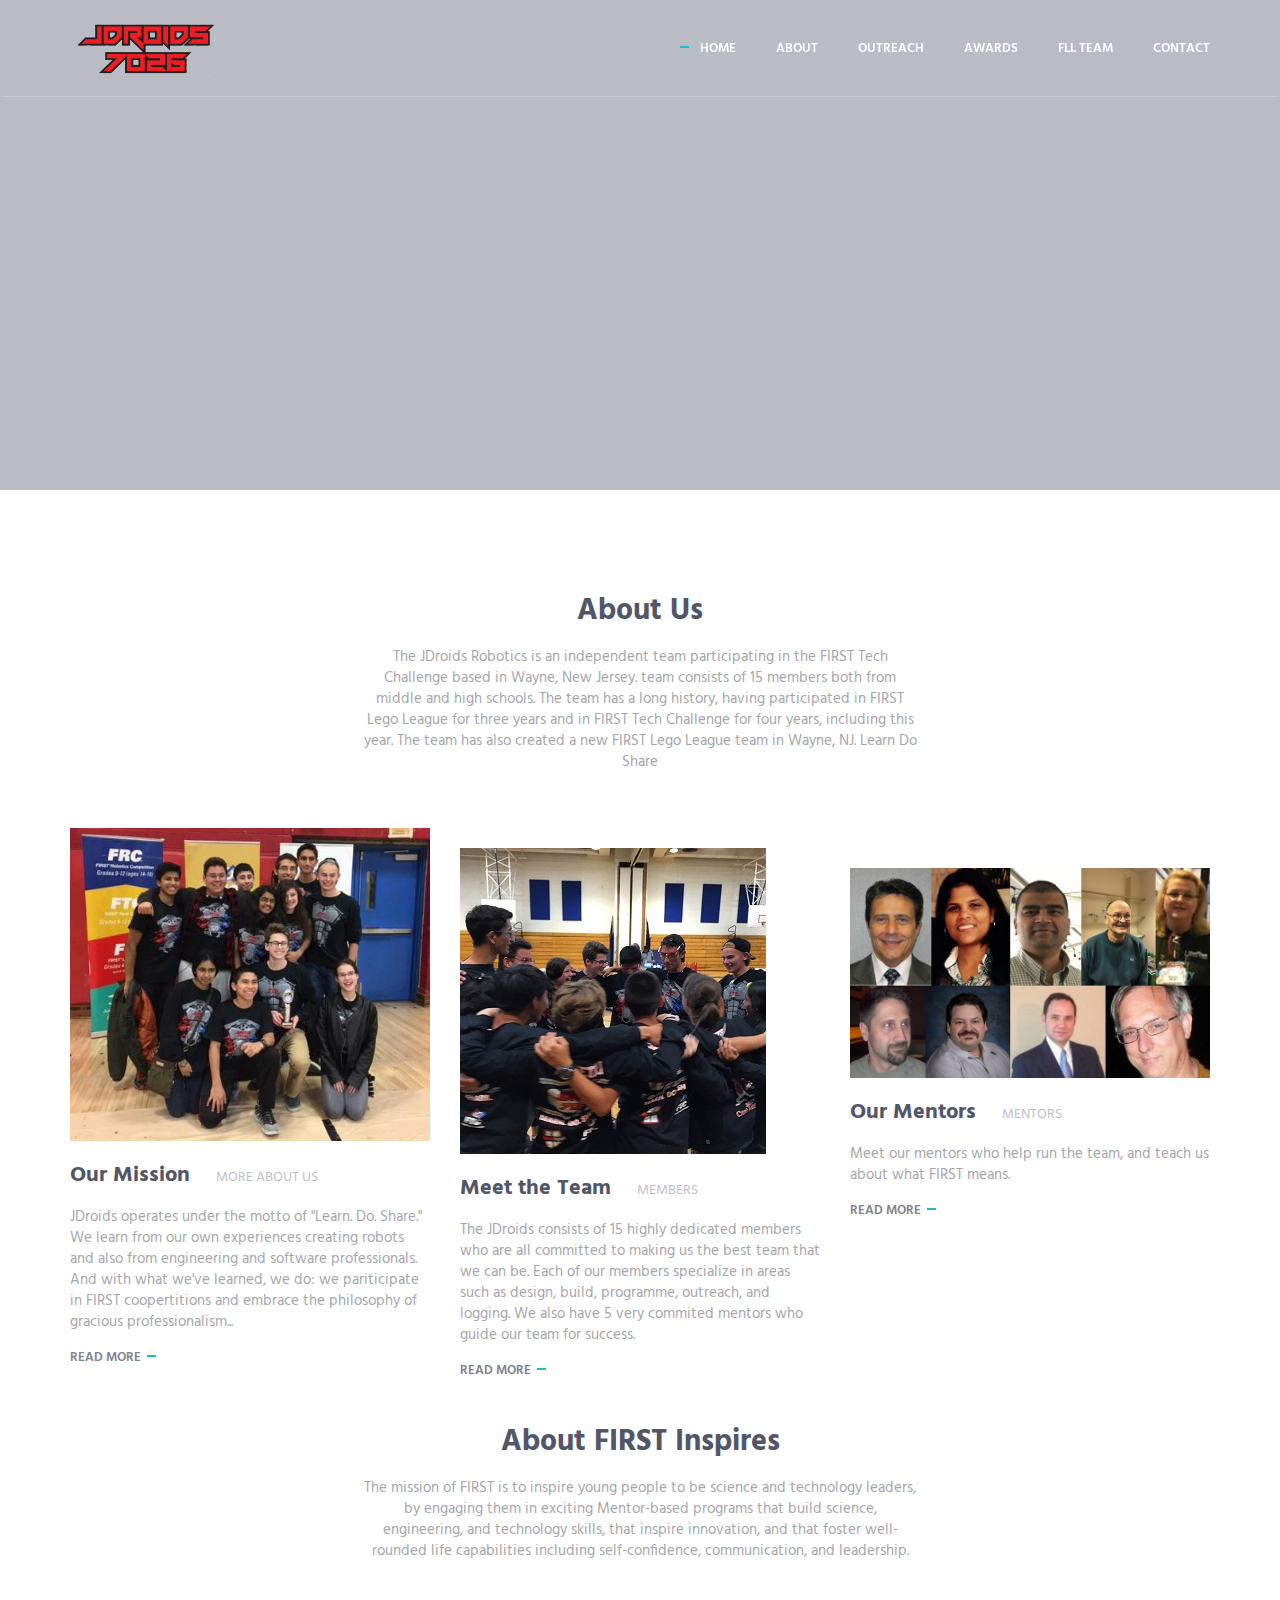
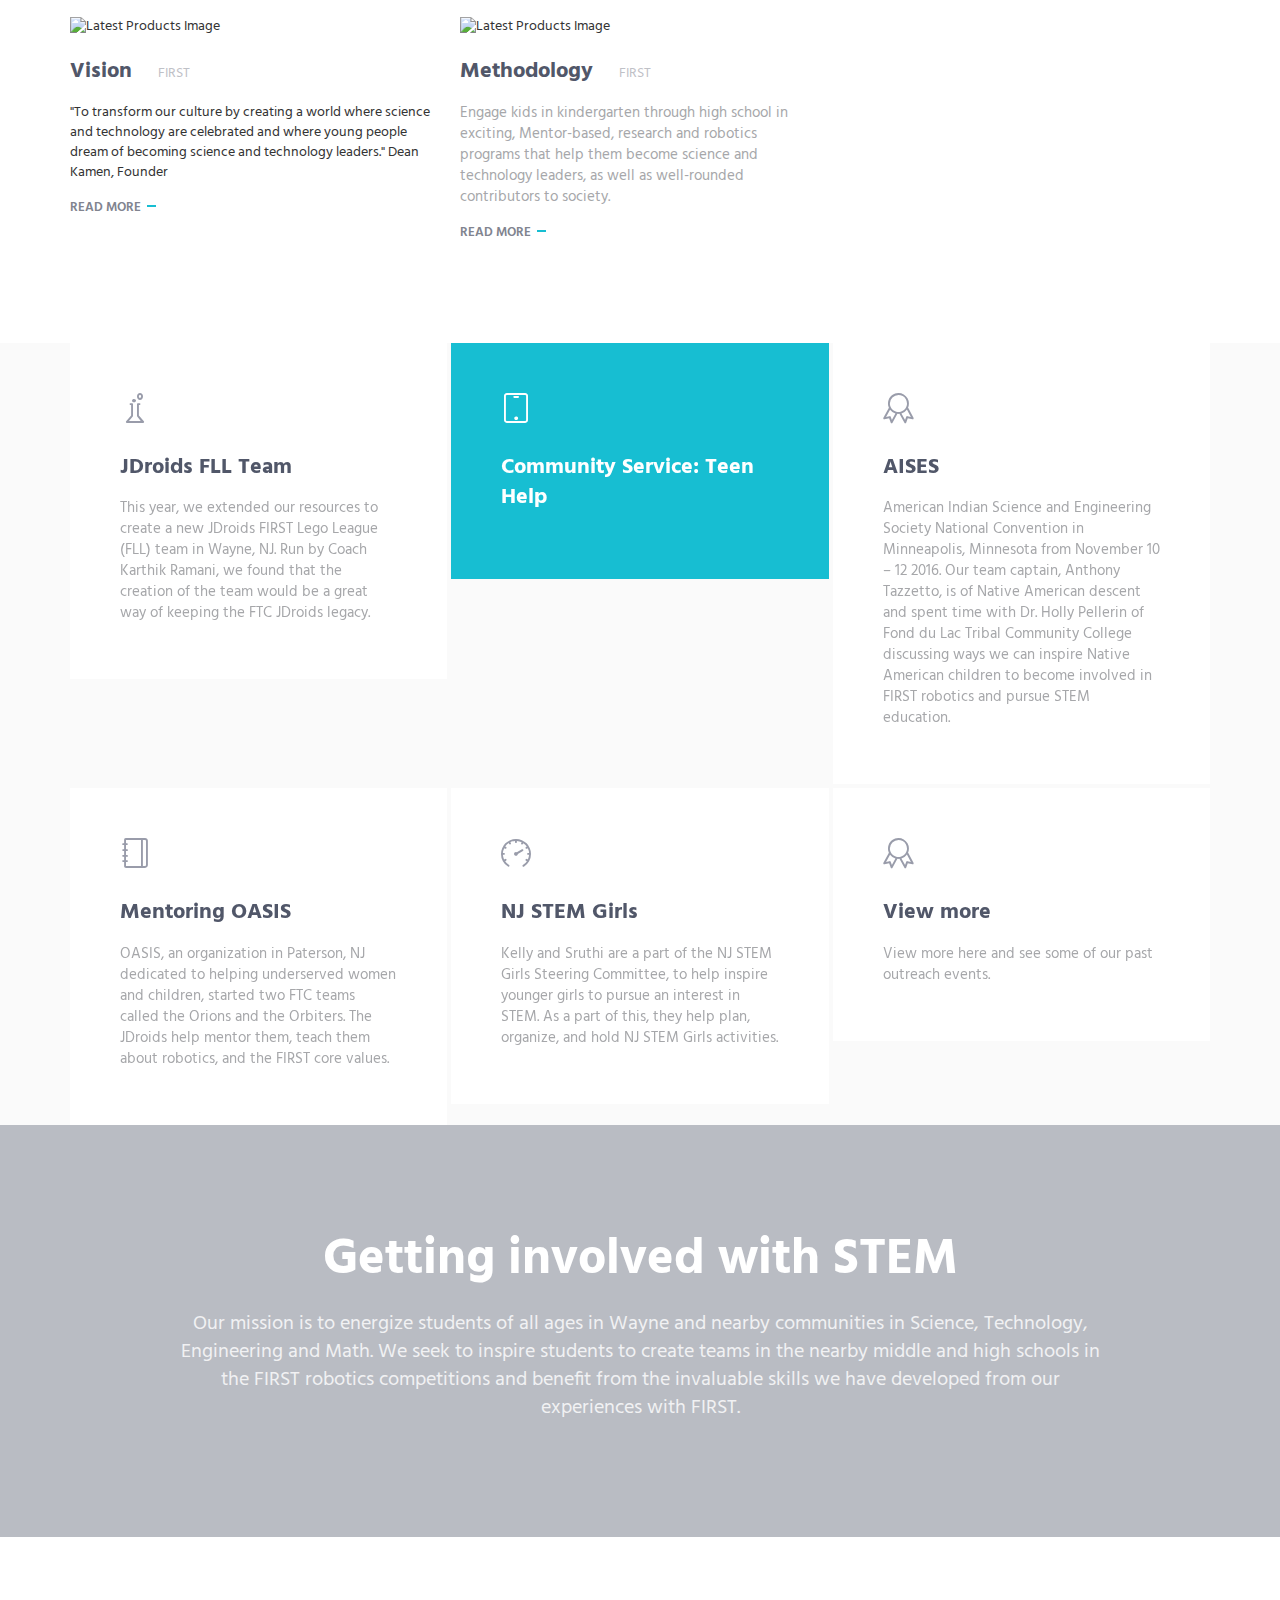
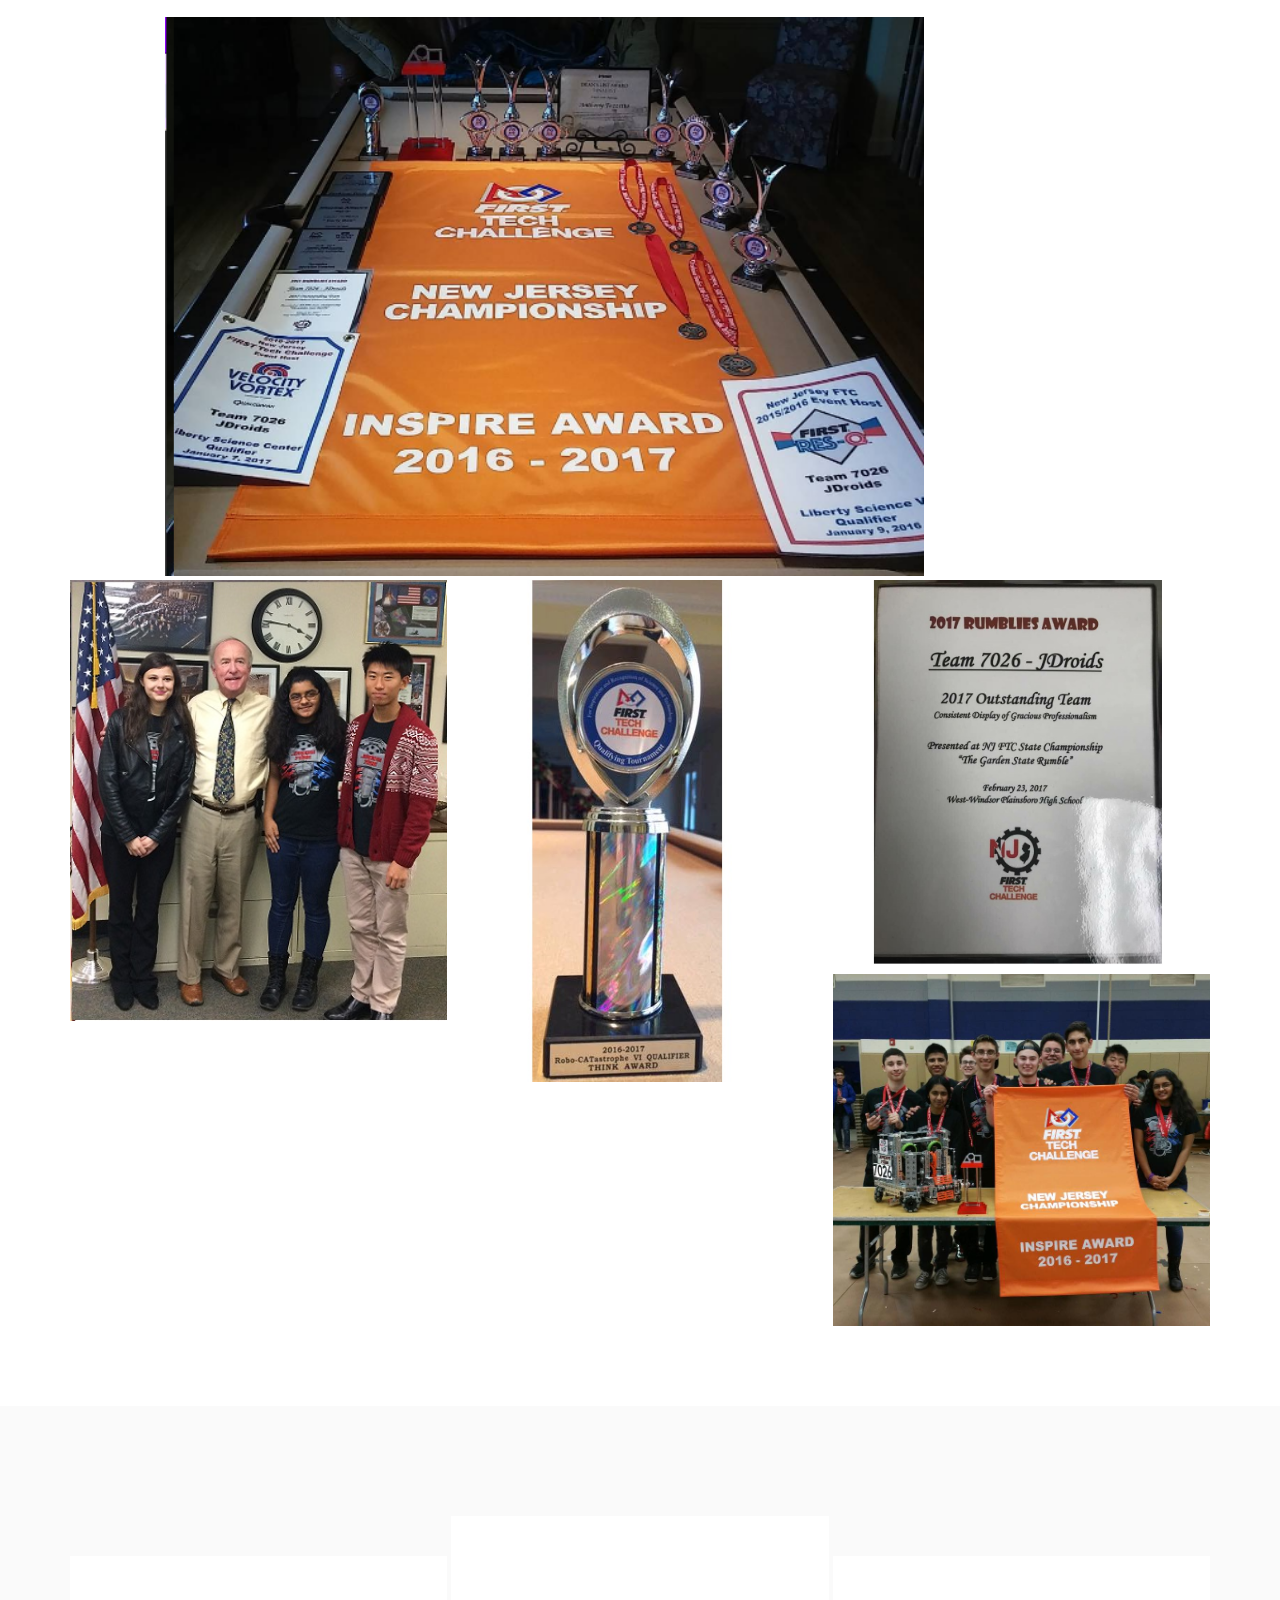
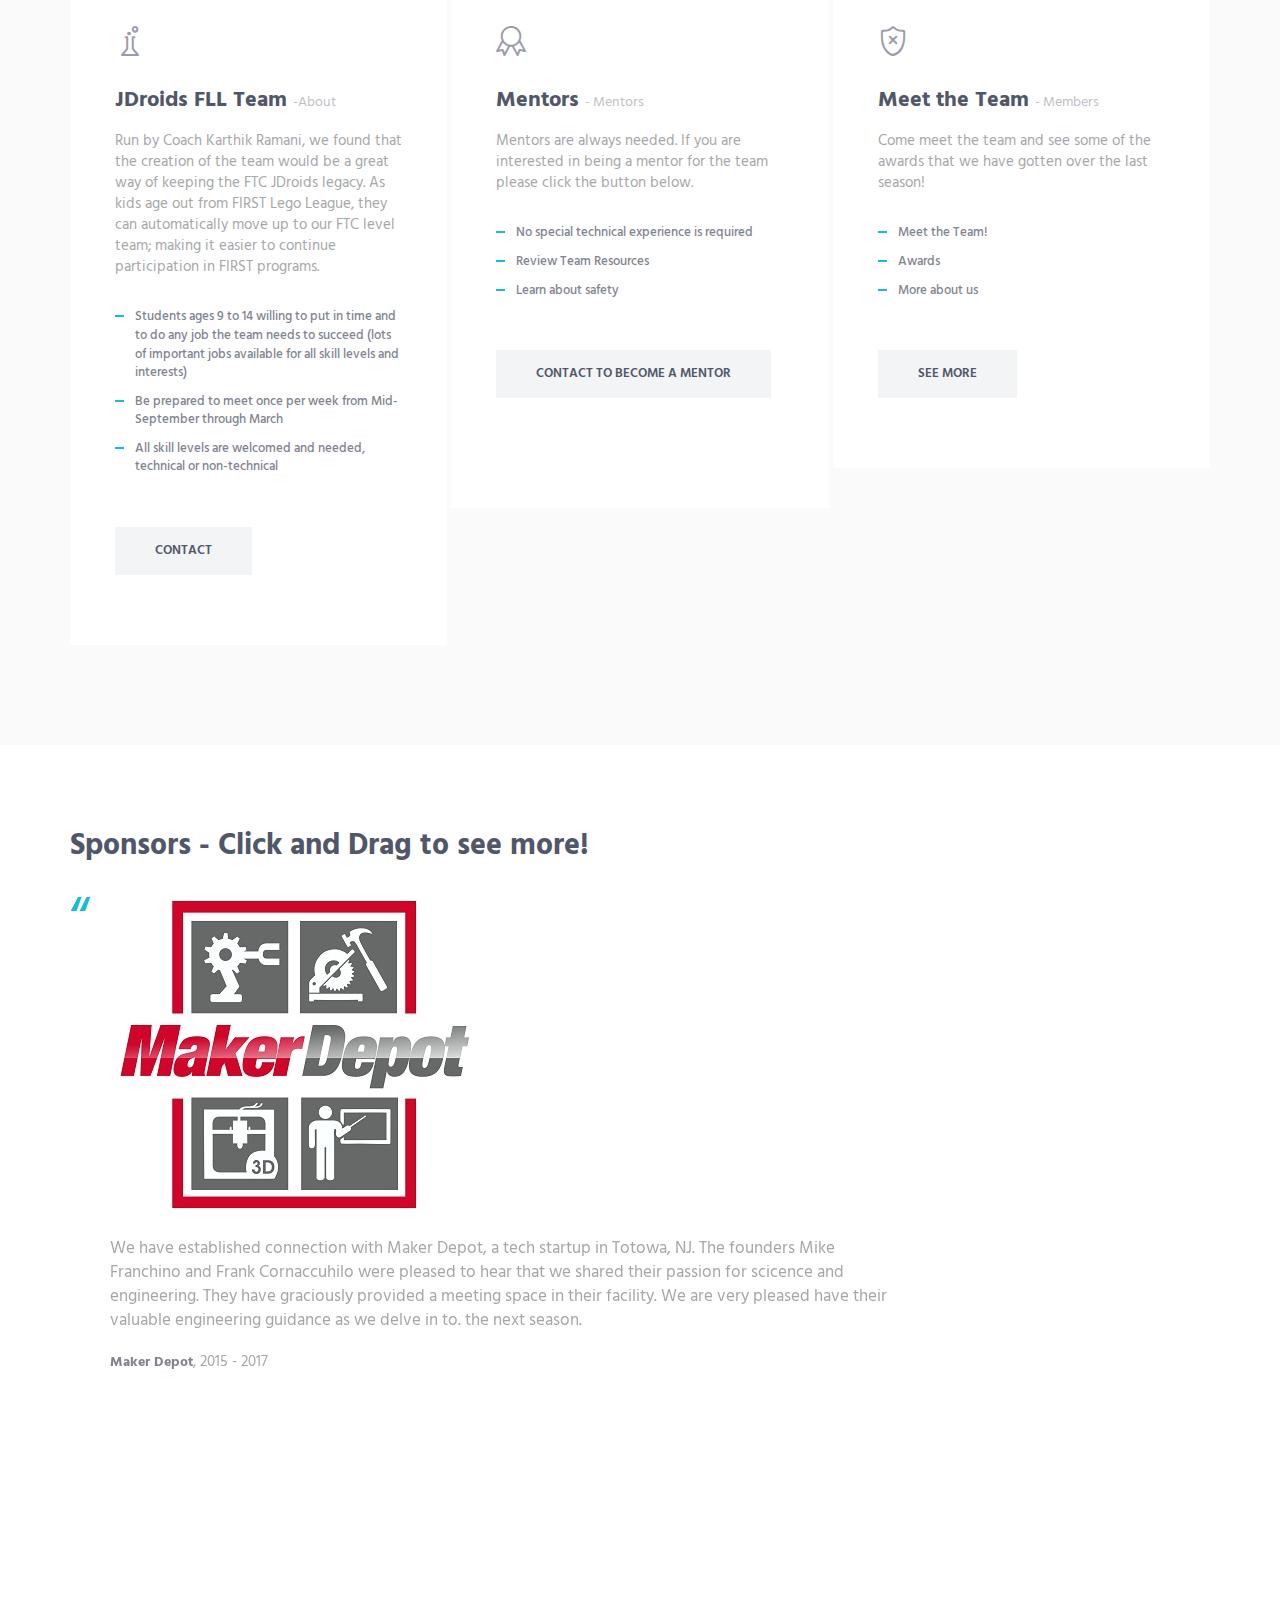
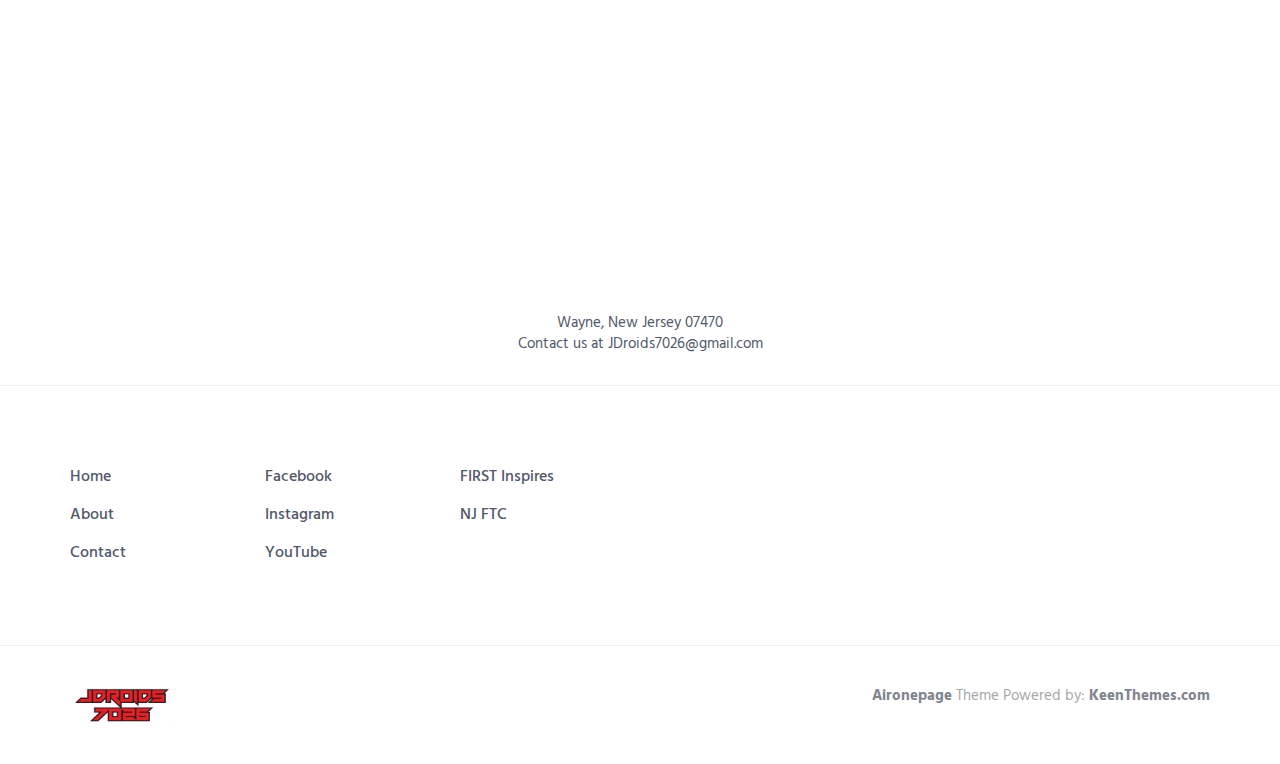
==== commit f73e4d1a: "Update index.html" ====
--- a/index.html
+++ b/index.html
@@ -80,7 +80,7 @@
             <div class="row text-center margin-b-40">
                 <div class="col-sm-6 col-sm-offset-3">
                     <h2>About Us</h2>
-                    <p>The JDroids Robotics is an independent team participating in the FIRST Tech Challenge based in Wayne, New Jersey. team consists of 15 members both from middle and high schools. The team has a long history, having participated in FIRST Lego League for three years and in FIRST Tech Challenge for four years, including this year. The team has also created a new FIRST Lego League team in Wayne, NJ. Learn. Do. Share.</p>
+                    <p>The JDroids Robotics is an independent team participating in the FIRST Tech Challenge based in Wayne, New Jersey. team consists of 15 members both from middle and high schools. The team has a long history, having participated in FIRST Lego League for three years and in FIRST Tech Challenge for four years, including this year. The team has also created a new FIRST Lego League team in Wayne, NJ. Learn Do Share</p>
                 </div>
             </div>
             <!--// end row -->
@@ -640,7 +640,7 @@
                                     <img src="img/wayne.png" />
                                 </div>
                                 <div class="margin-b-20">
-                                    We reached to the neighborhood to support us through social media and through the local newspapers. Everyone has been very generous, we raised close to $1500 through three events.We reached to the neighborhood to support us through social media and through the local newspapers. Everyone has been very generous, we raised close to $1500 through three events.
+                                    We reached to the neighborhood to support us through social media and through the local newspapers. Everyone has been very generous, we raised close to $1500 through three events.
                                 </div>
                                 <p><span class="fweight-700 color-link">Wayne Township</span>, 2013 - 2017</p>
                             </blockquote>
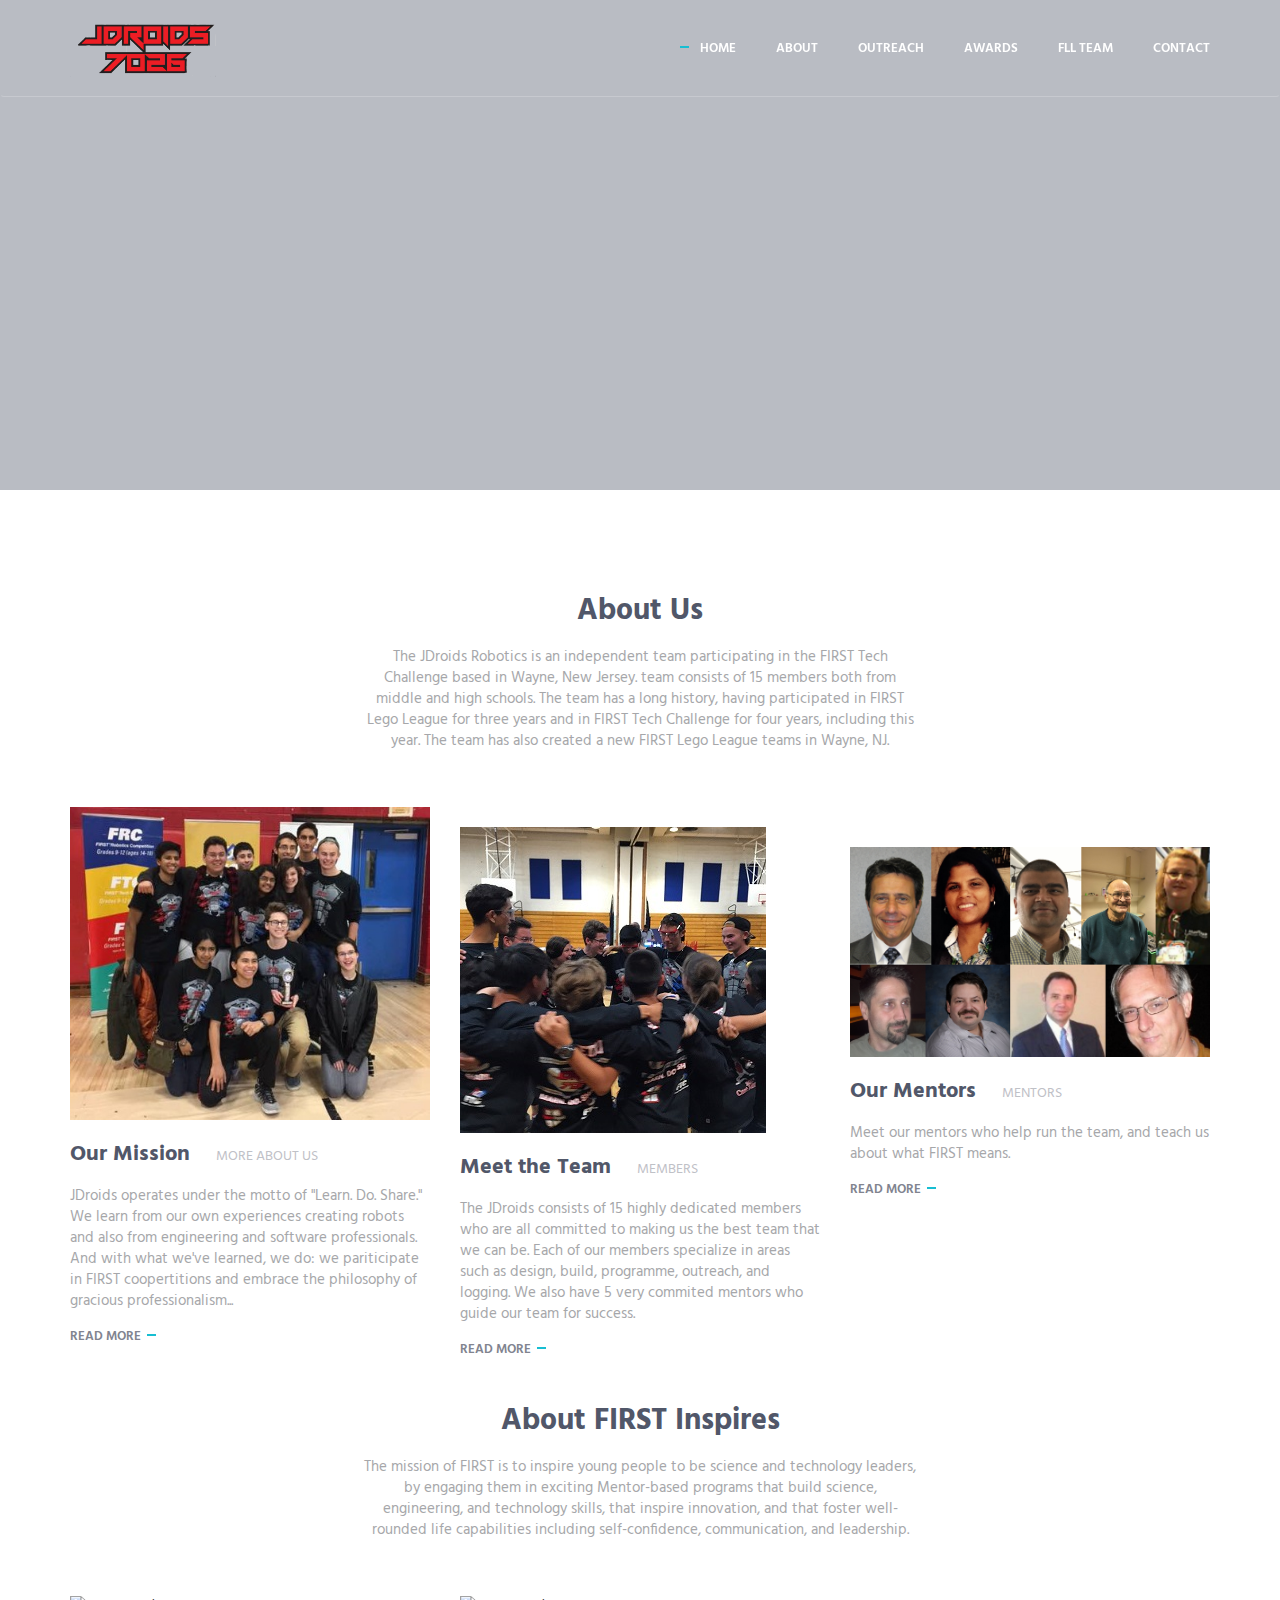
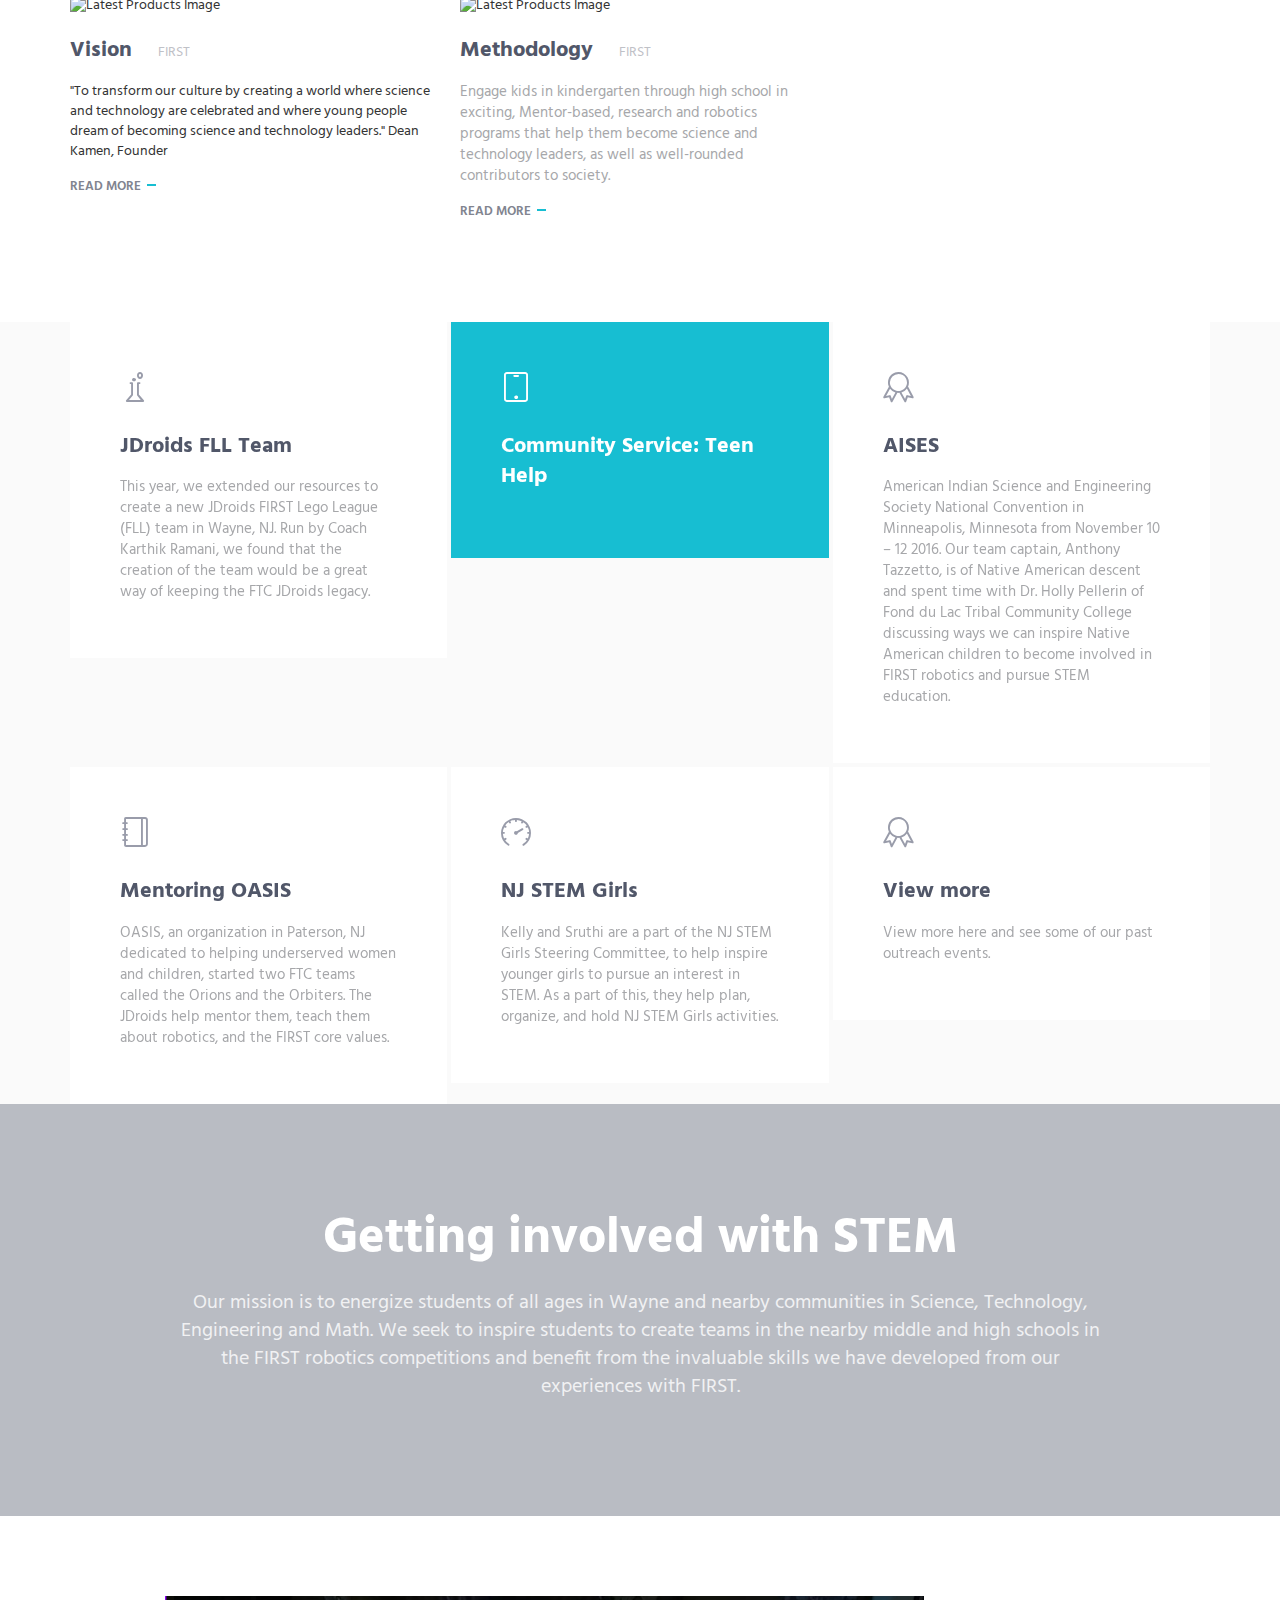
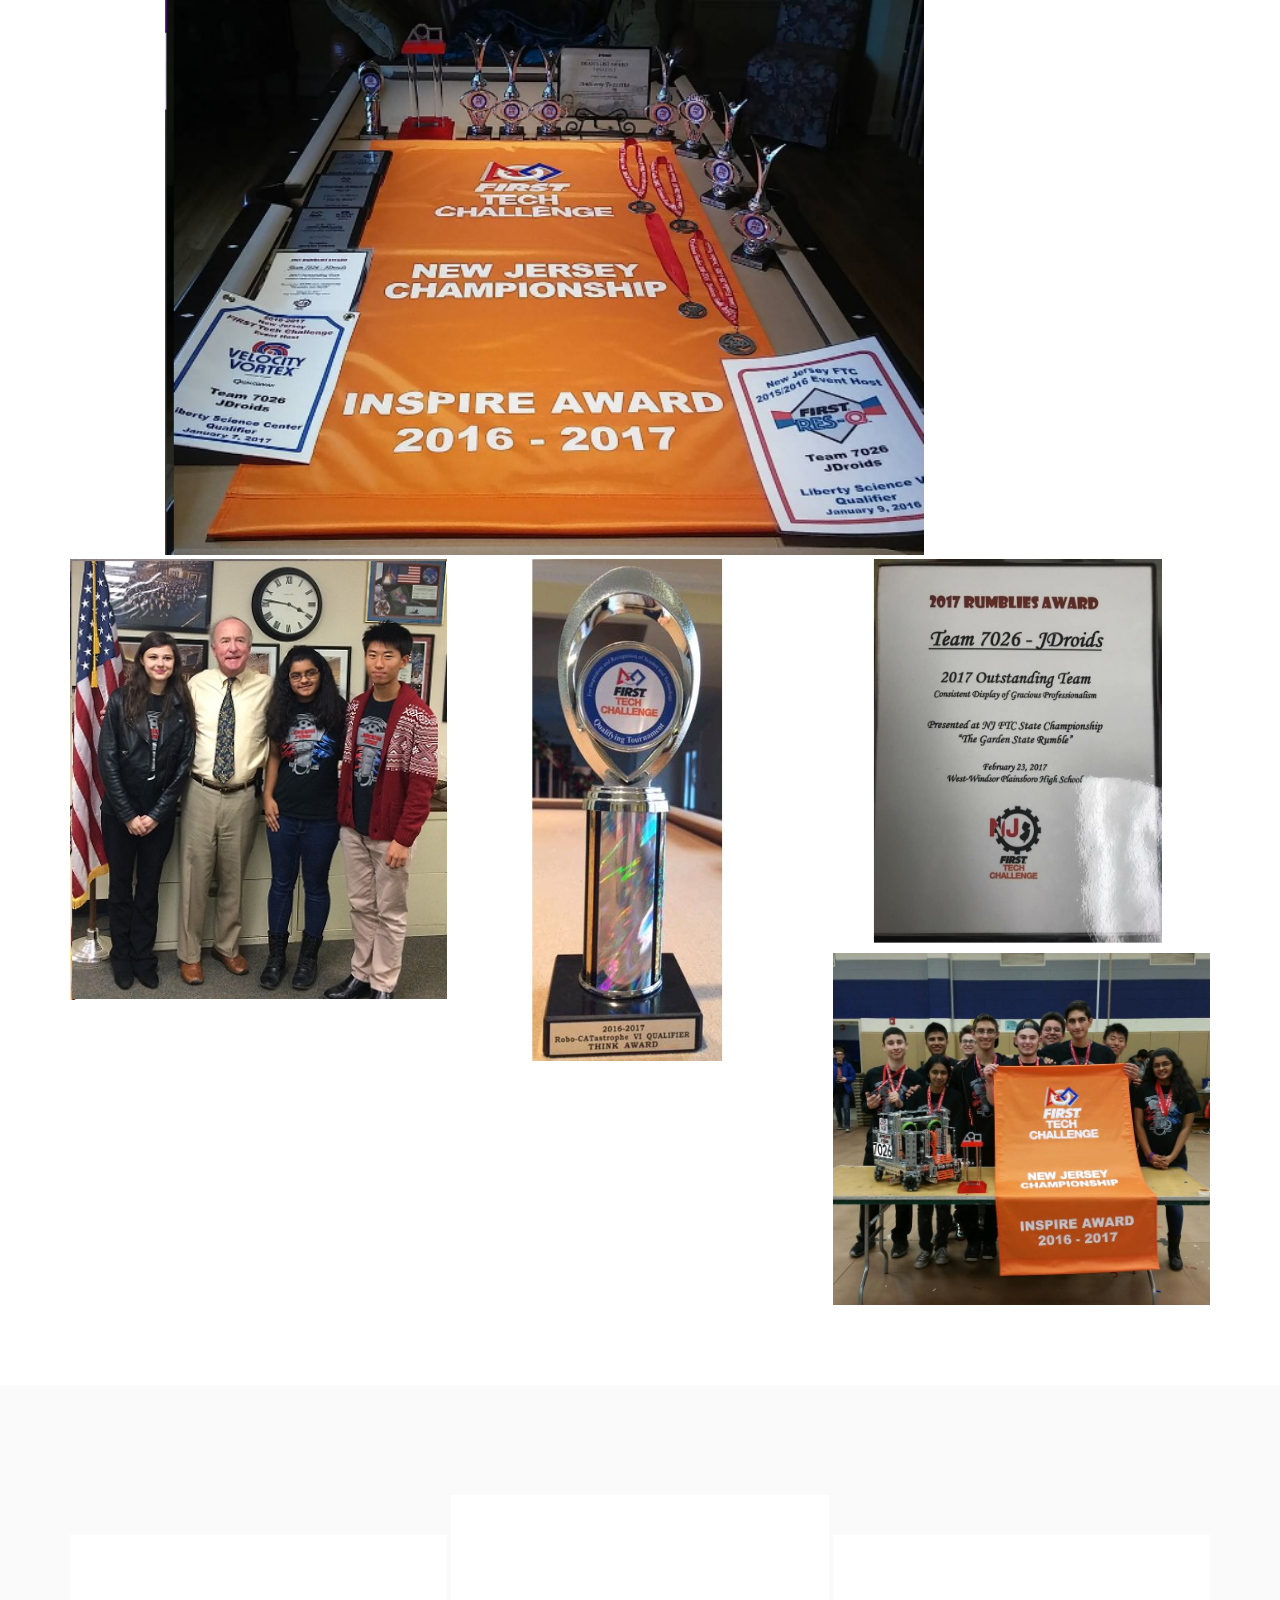
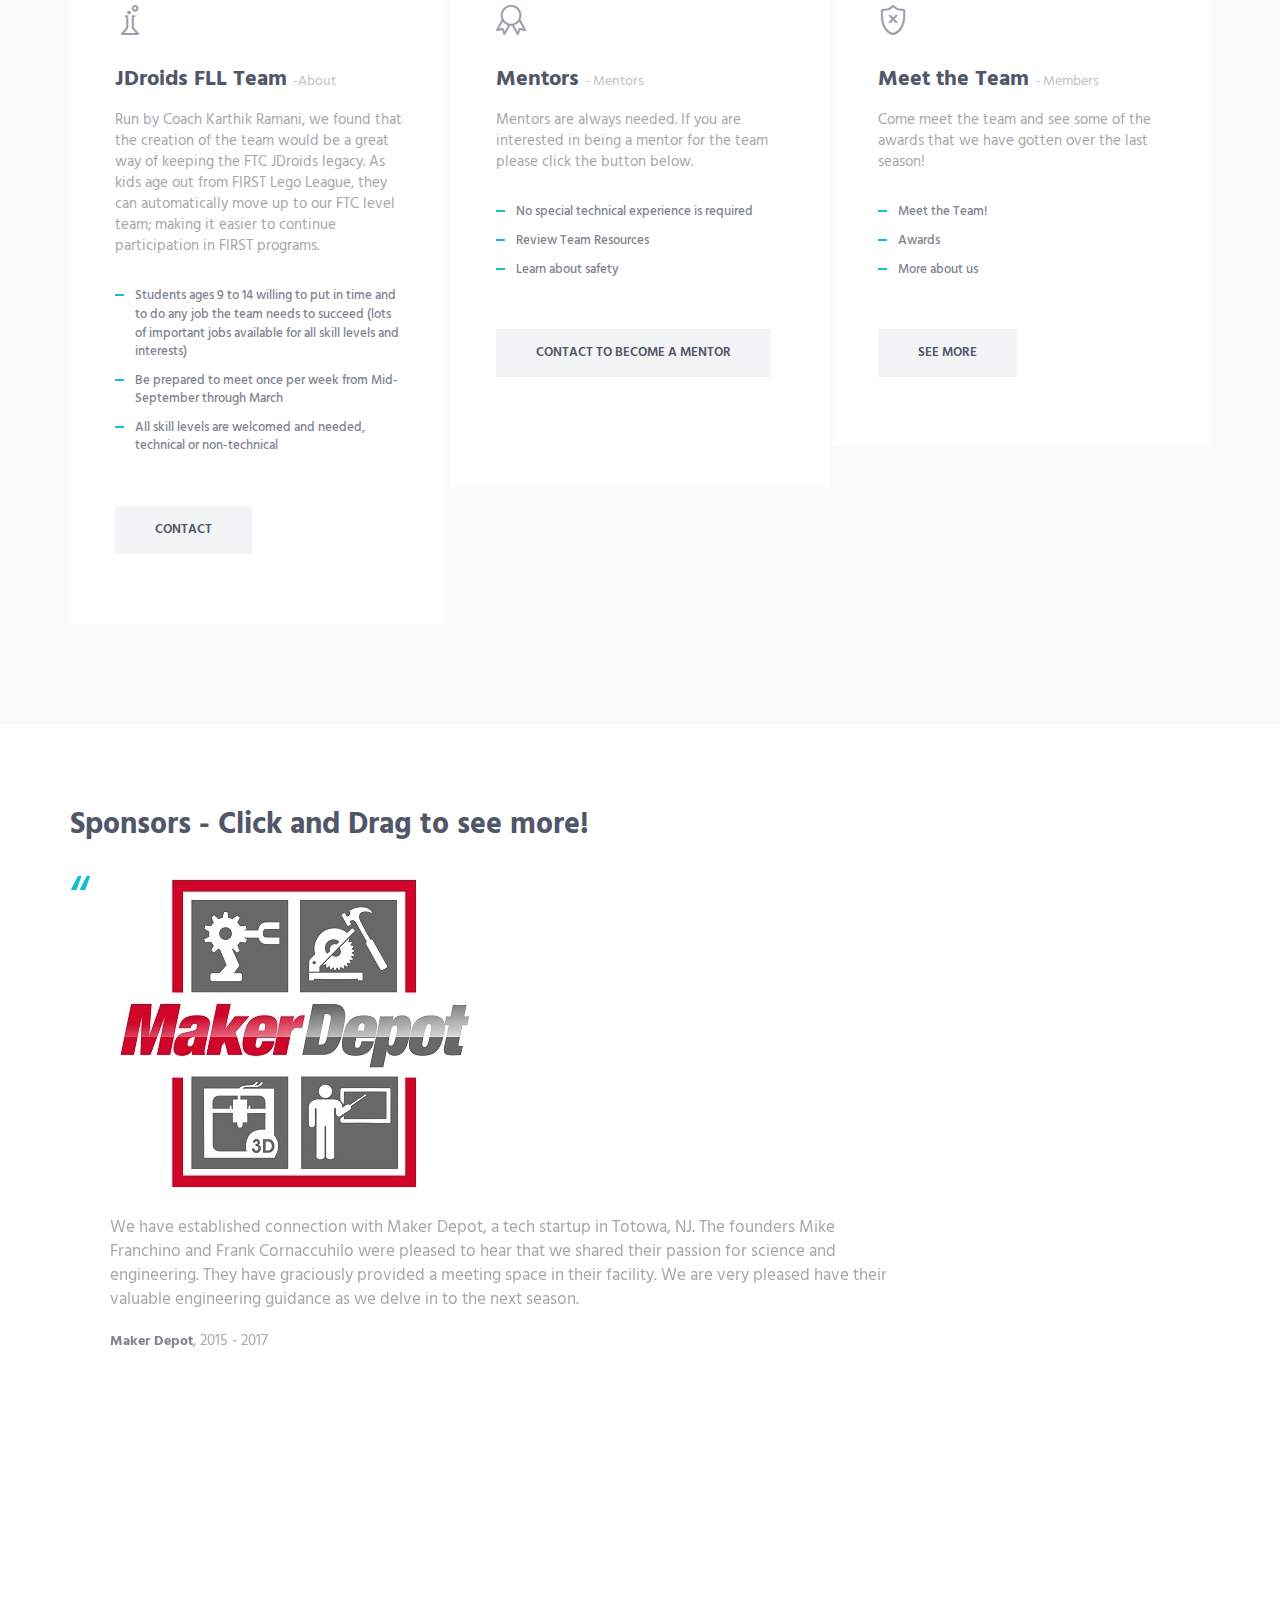
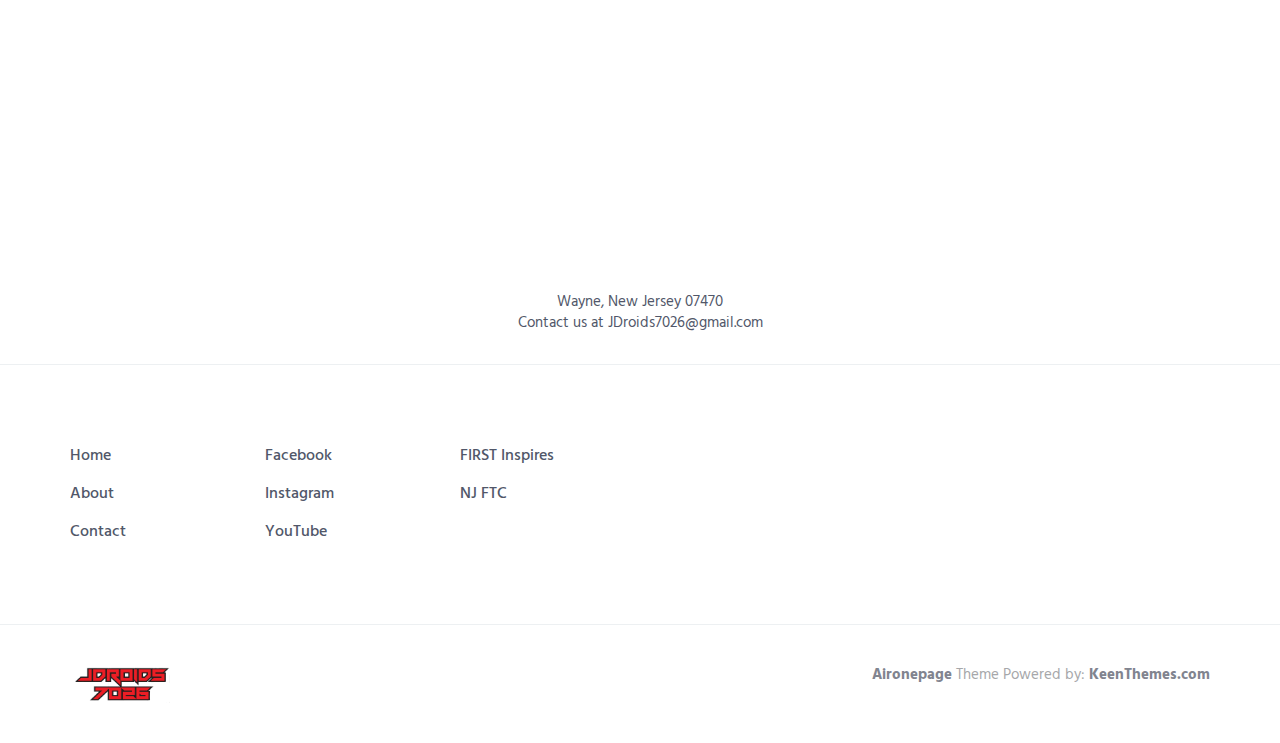
==== commit 309b0fc1: "Update index.html" ====
--- a/index.html
+++ b/index.html
@@ -80,7 +80,7 @@
             <div class="row text-center margin-b-40">
                 <div class="col-sm-6 col-sm-offset-3">
                     <h2>About Us</h2>
-                    <p>The JDroids Robotics is an independent team participating in the FIRST Tech Challenge based in Wayne, New Jersey. team consists of 15 members both from middle and high schools. The team has a long history, having participated in FIRST Lego League for three years and in FIRST Tech Challenge for four years, including this year. The team has also created a new FIRST Lego League team in Wayne, NJ. Learn Do Share</p>
+                    <p>The JDroids Robotics is an independent team participating in the FIRST Tech Challenge based in Wayne, New Jersey. team consists of 15 members both from middle and high schools. The team has a long history, having participated in FIRST Lego League for three years and in FIRST Tech Challenge for four years, including this year. The team has also created a new FIRST Lego League teams in Wayne, NJ.</p>
                 </div>
             </div>
             <!--// end row -->
@@ -618,7 +618,7 @@
                                     <img src="img/makerdepot.jpg" />
                                 </div>
                                 <div class="margin-b-20">
-                                    We have established connection with Maker Depot, a tech startup in Totowa, NJ. The founders Mike Franchino and Frank Cornaccuhilo were pleased to hear that we shared their passion for scicence and engineering. They have graciously provided a meeting space in their facility. We are very pleased have their valuable engineering guidance as we delve in to. the next season.
+                                    We have established connection with Maker Depot, a tech startup in Totowa, NJ. The founders Mike Franchino and Frank Cornaccuhilo were pleased to hear that we shared their passion for science and engineering. They have graciously provided a meeting space in their facility. We are very pleased have their valuable engineering guidance as we delve in to the next season.
                                 </div>
                                 <p><span class="fweight-700 color-link">Maker Depot</span>, 2015 - 2017</p>
                             </blockquote>
@@ -673,7 +673,7 @@
                                     <img src="img/bae.png" />
                                 </div>
                                 <div class="margin-b-20">
-                                    On December 9th, the JDroids received a $1000 grant from BAE Systems.  BAE Systems was offering various grants to FIRST teams through an application, so in November we applied. We plan to use the money to on projects that will help the underserved and underrepresented community.
+                                    On December 9th, the JDroids received a $1000 grant from BAE Systems. We are thankful for their gracious donation.
 
                                 </div>
                                 <p><span class="fweight-700 color-link">BAE Systems</span>, 2015 - 2017</p>
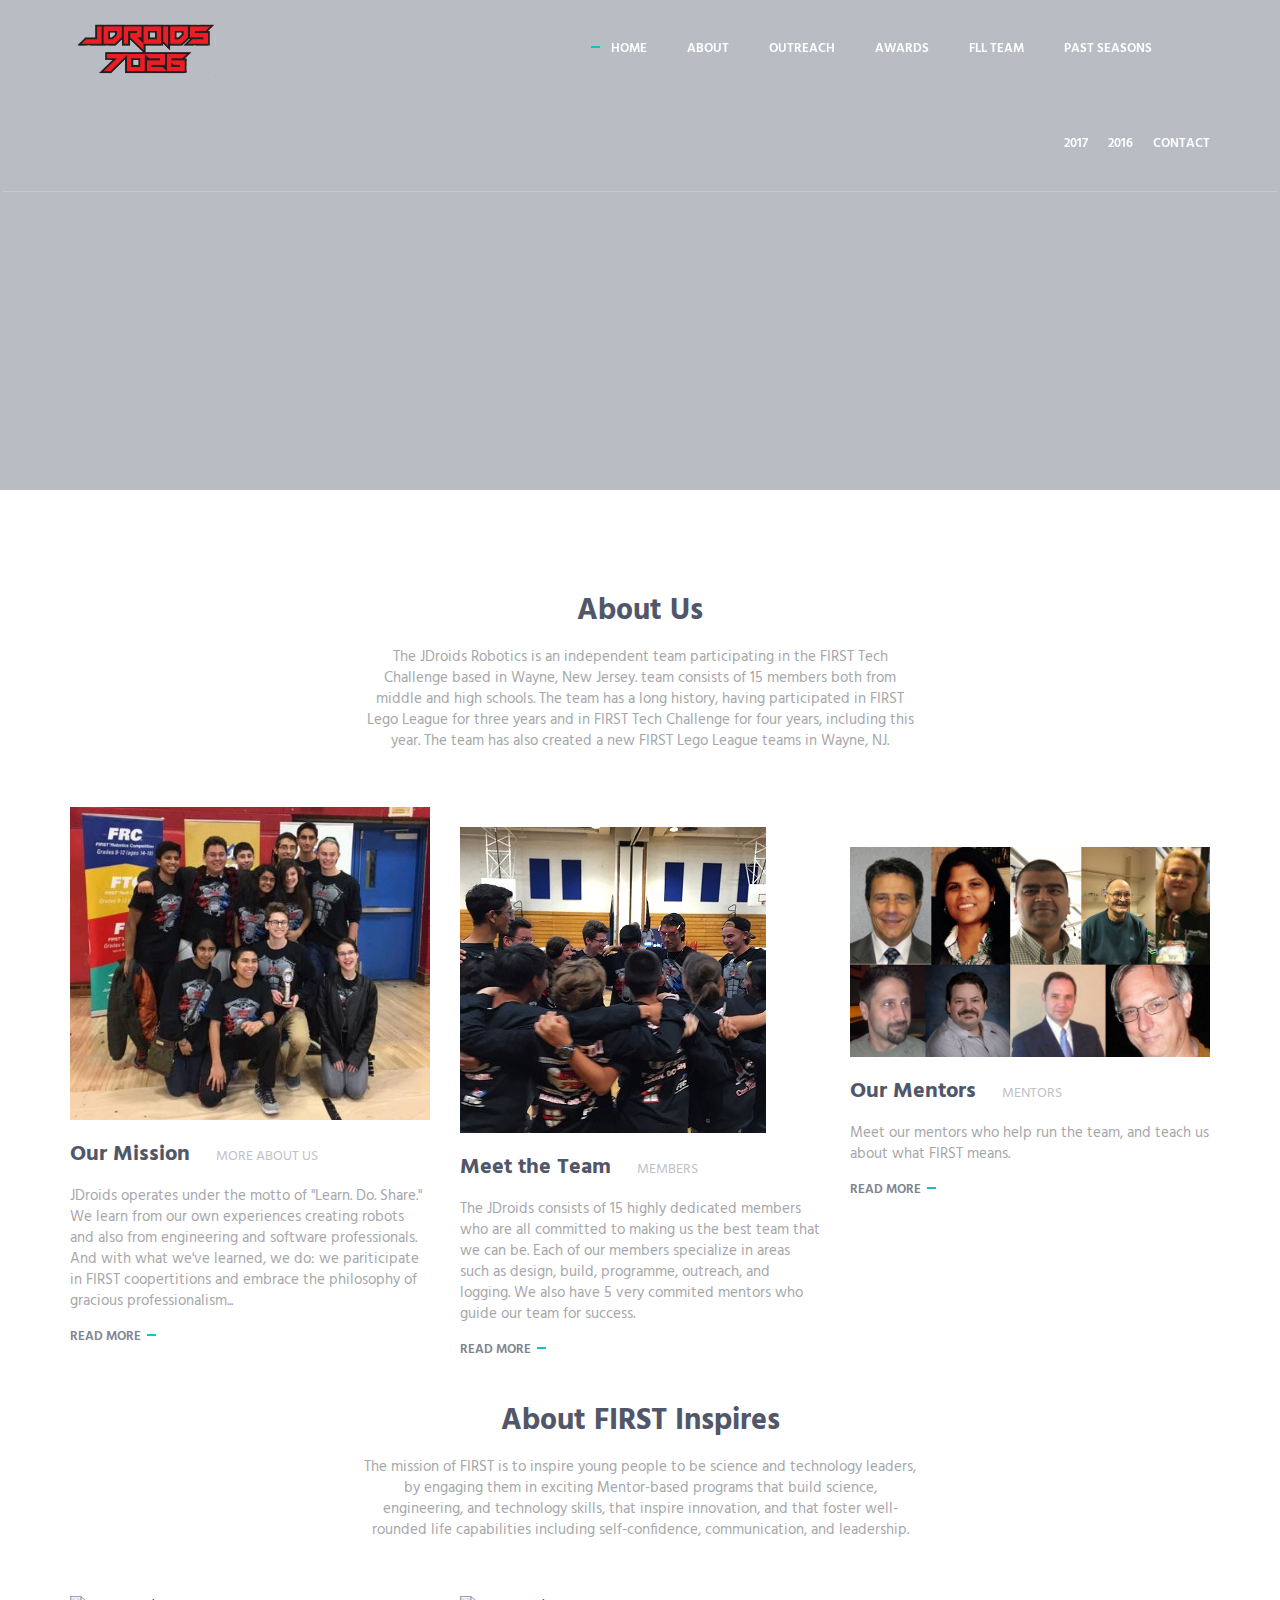
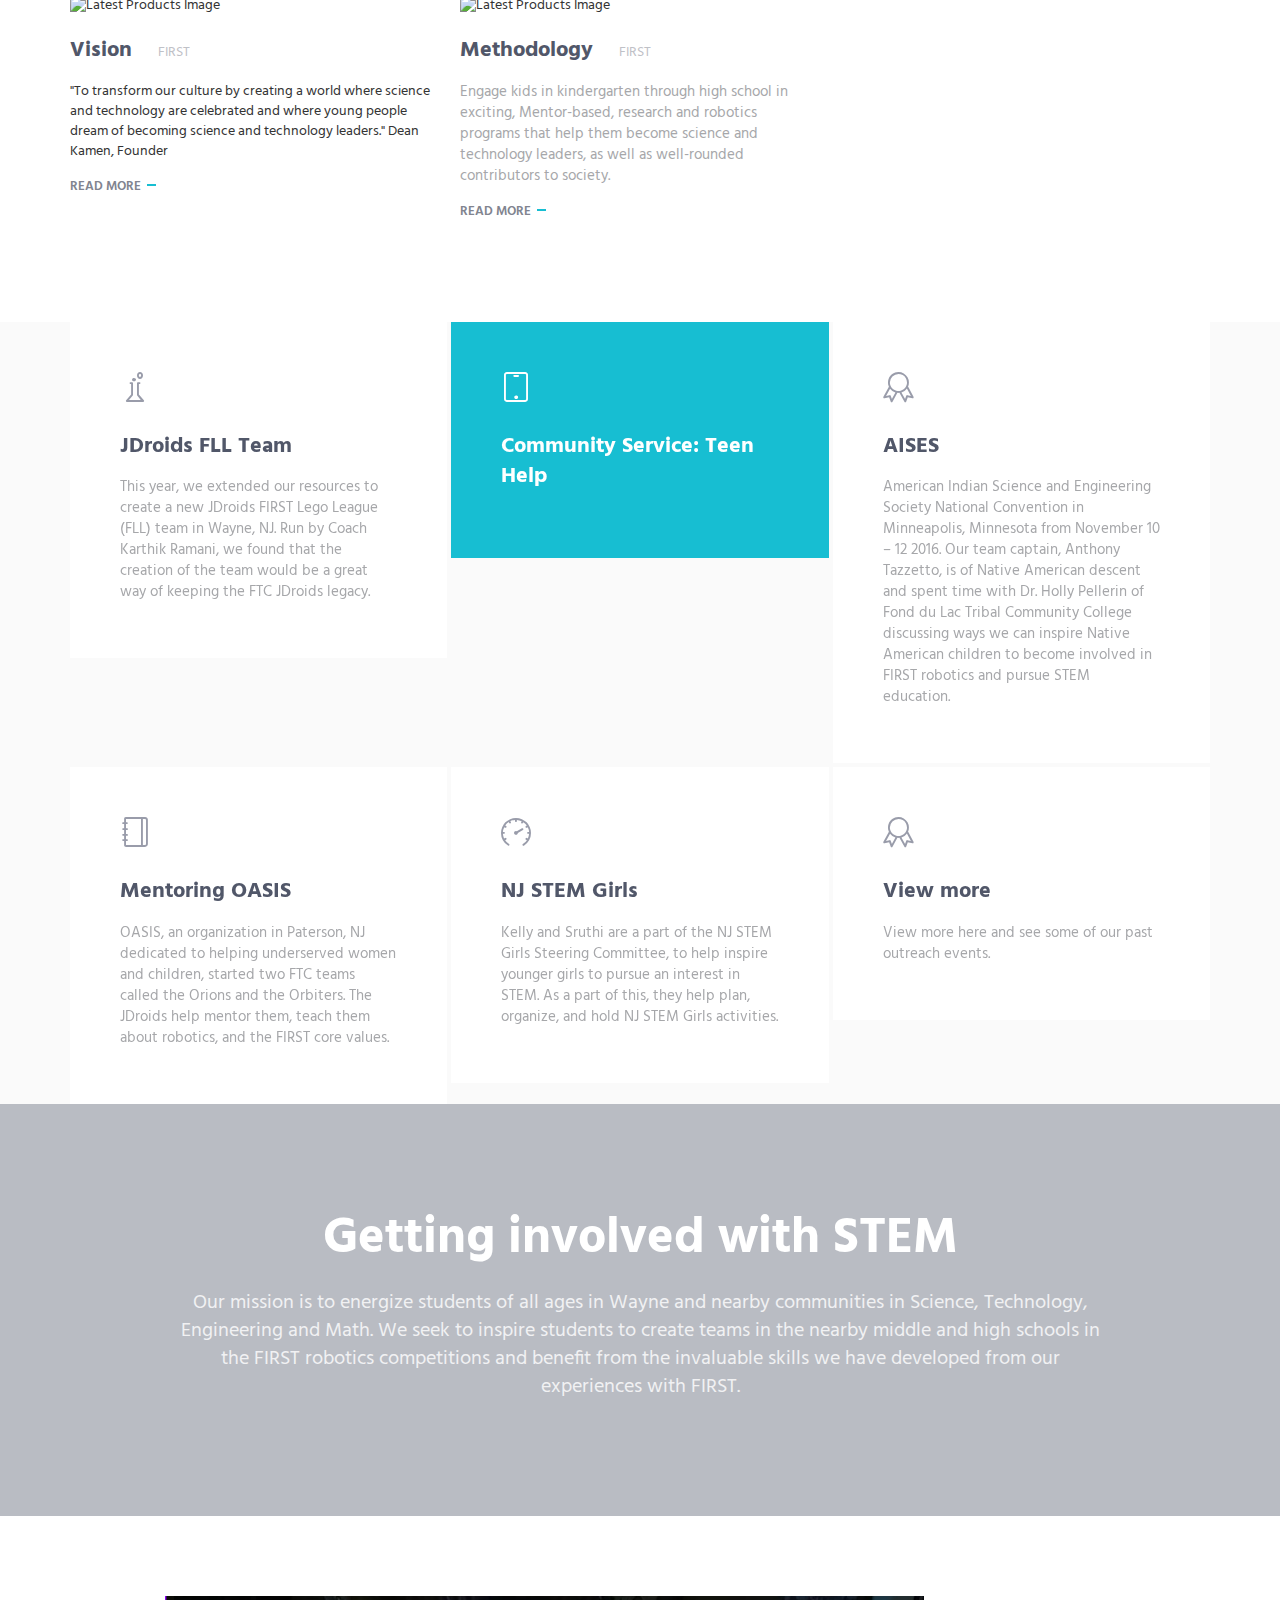
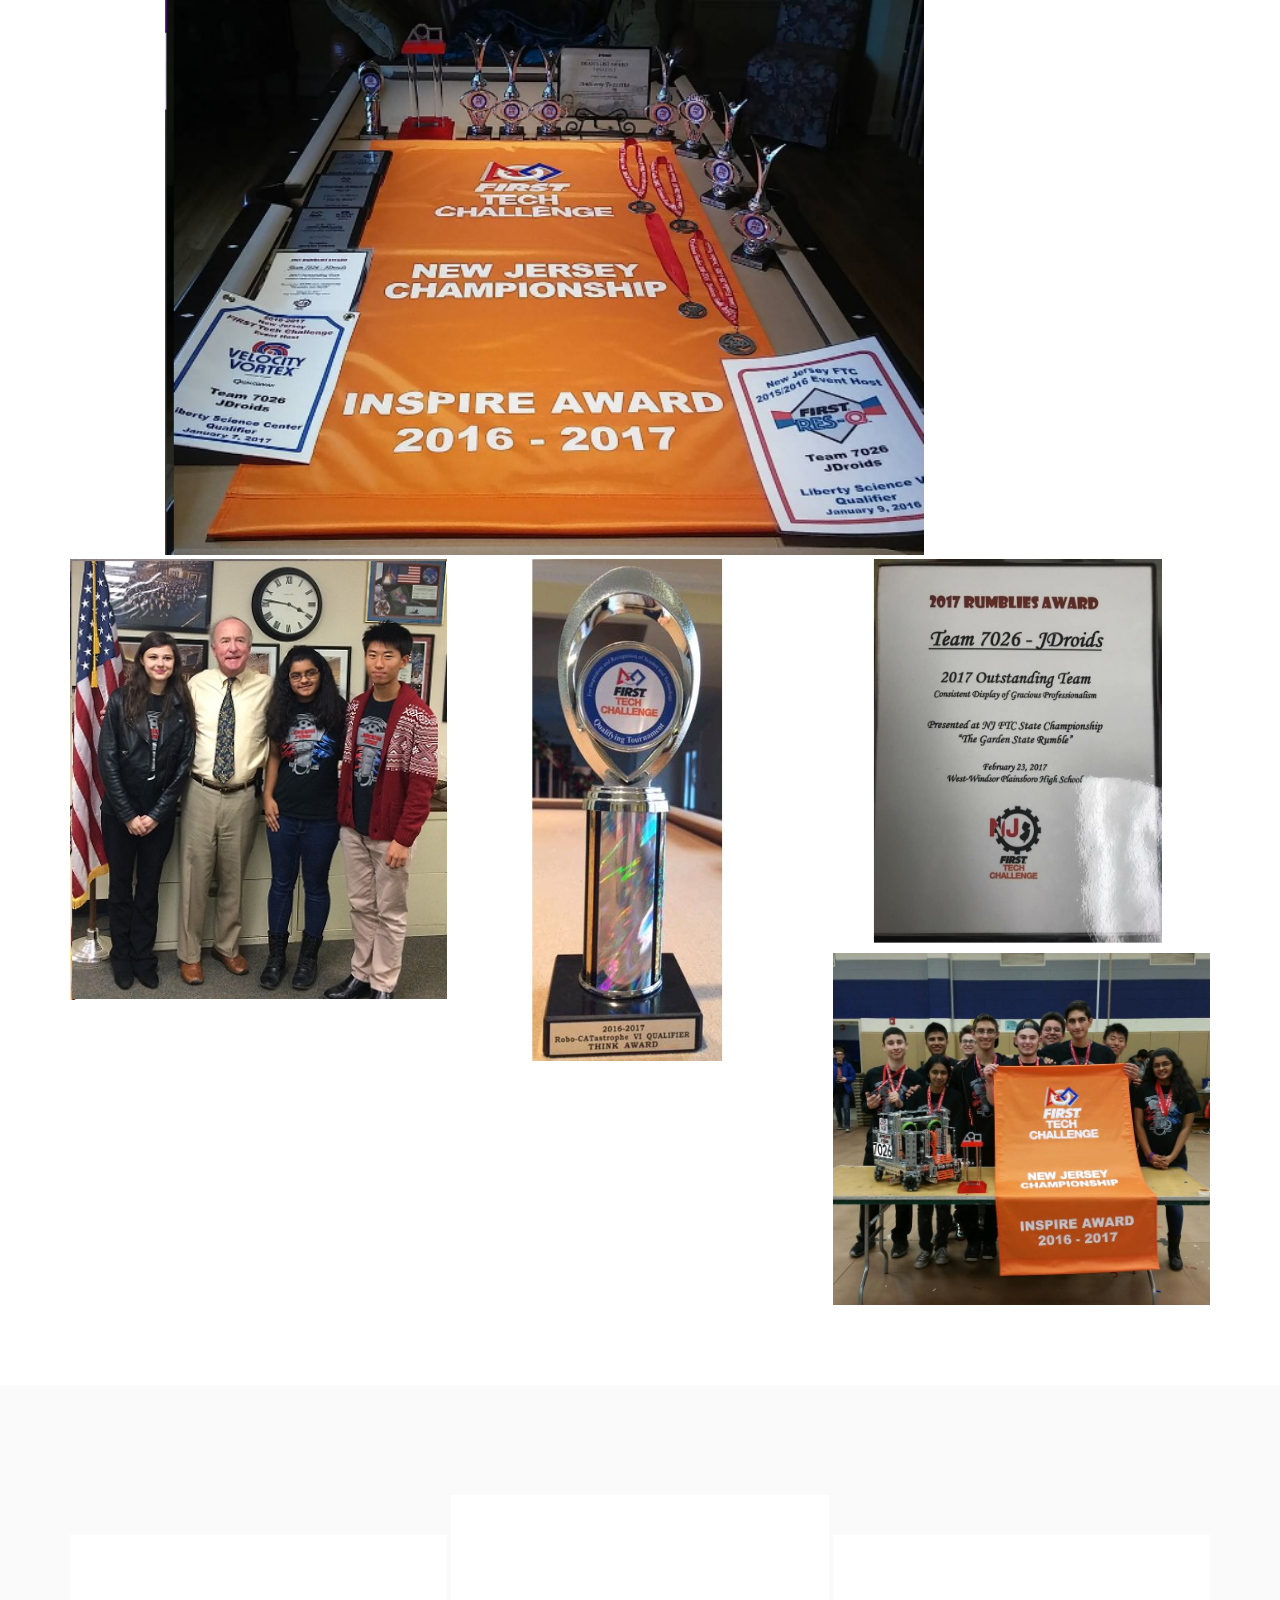
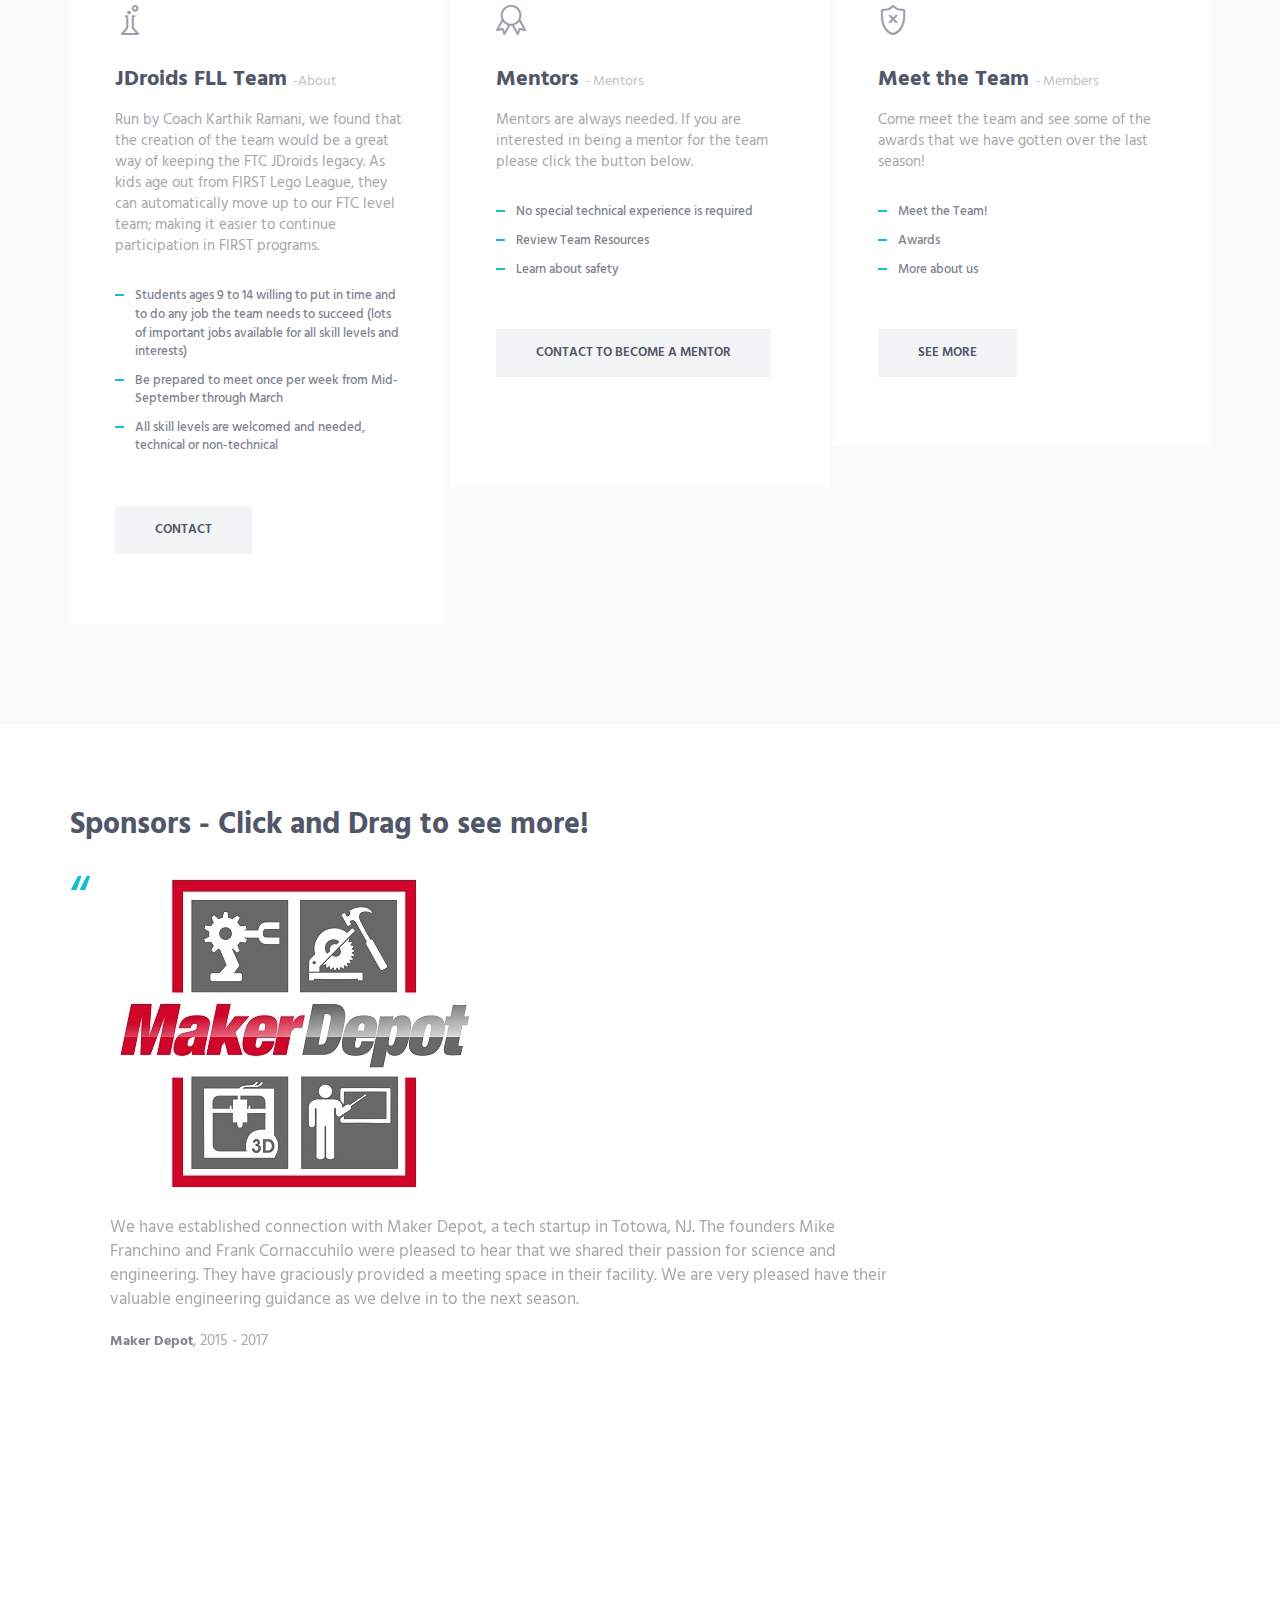
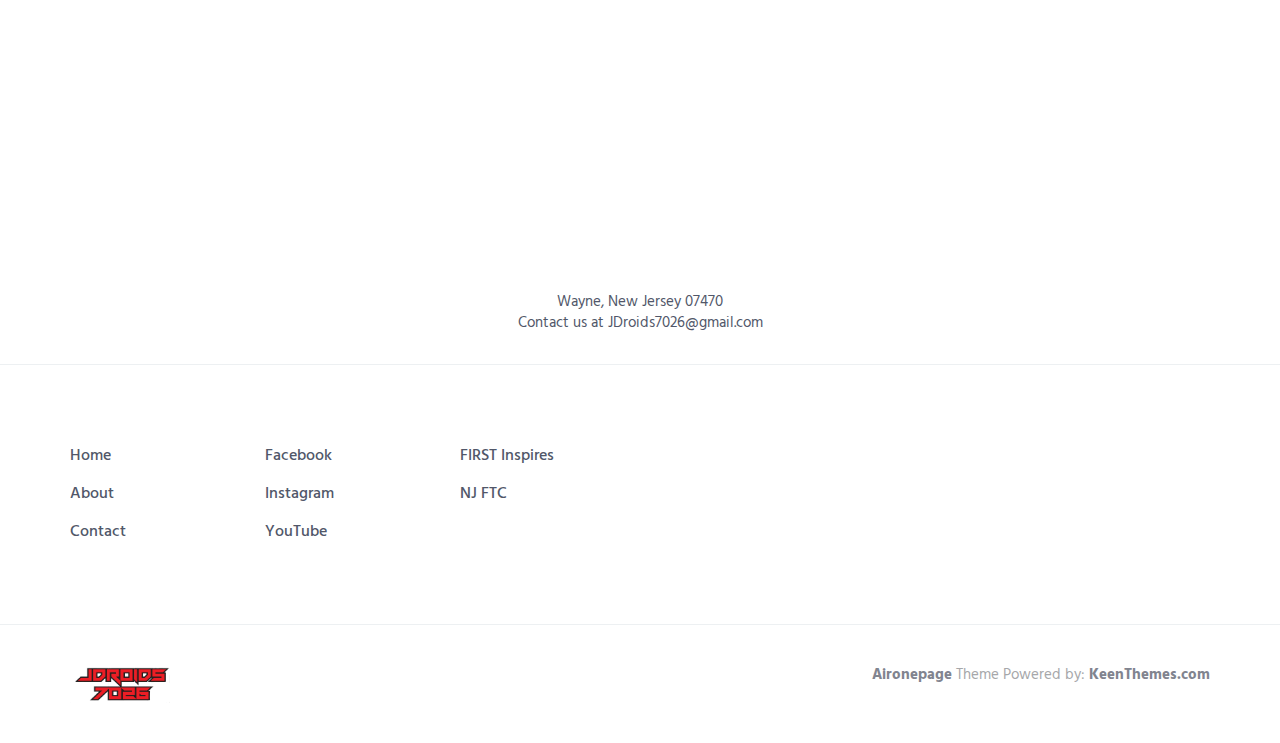
==== commit a99c354d: "Update index.html" ====
--- a/index.html
+++ b/index.html
@@ -53,6 +53,11 @@
                             <li class="js_nav-item nav-item"><a class="nav-item-child nav-item-hover" href="#service">Outreach</a></li>
                             <li class="js_nav-item nav-item"><a class="nav-item-child nav-item-hover" href="#work">Awards</a></li>
                             <li class="js_nav-item nav-item"><a class="nav-item-child nav-item-hover" href="#pricing">FLL Team</a></li>
+                            <li class="js_nav-item nav-item"><a class="nav-item-child nav-item-hover" href="">Past Seasons</a>
+                                <ul class="nav navbar-nav navbar-nav-right">
+                                    <li class="js_nav-item nav-item"><a class="nav-item-child nav-item-hover" href="past.html">2017</a></li>
+                                    <li class="js_nav-item nav-item"><a class="nav-item-child nav-item-hover" href="#">2016</a></li>
+                            </li>
                             <li class="js_nav-item nav-item"><a class="nav-item-child nav-item-hover" href="#contact">Contact</a></li>
                         </ul>
                     </div>
@@ -252,7 +257,7 @@
                                 <h3>View more</h3>
                                 <p class="margin-b-5">View more here and see some of our past outreach events.</p>
                             </div>
-                            <a href="#" class="content-wrapper-link"></a>
+                            <a href="Outreach.html" class="content-wrapper-link"></a>
                         </div>
                     </div>
                 </div>
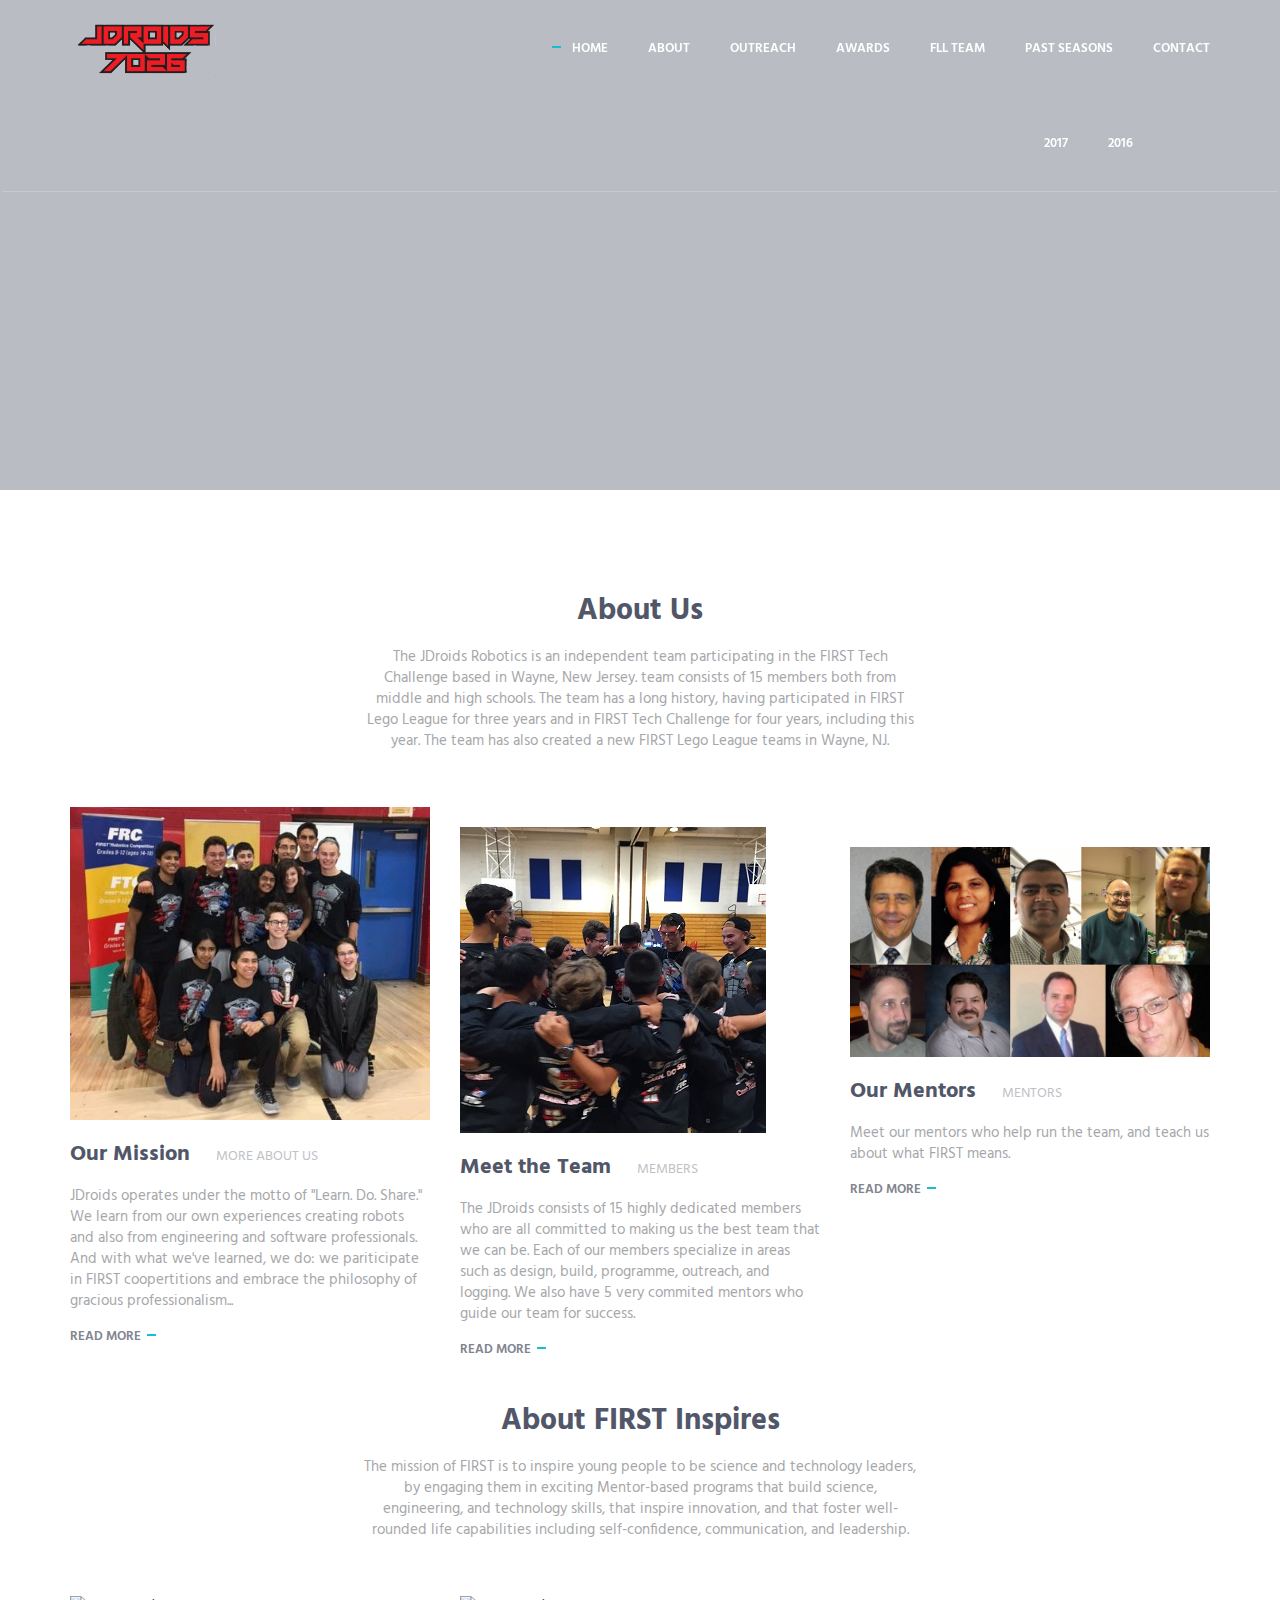
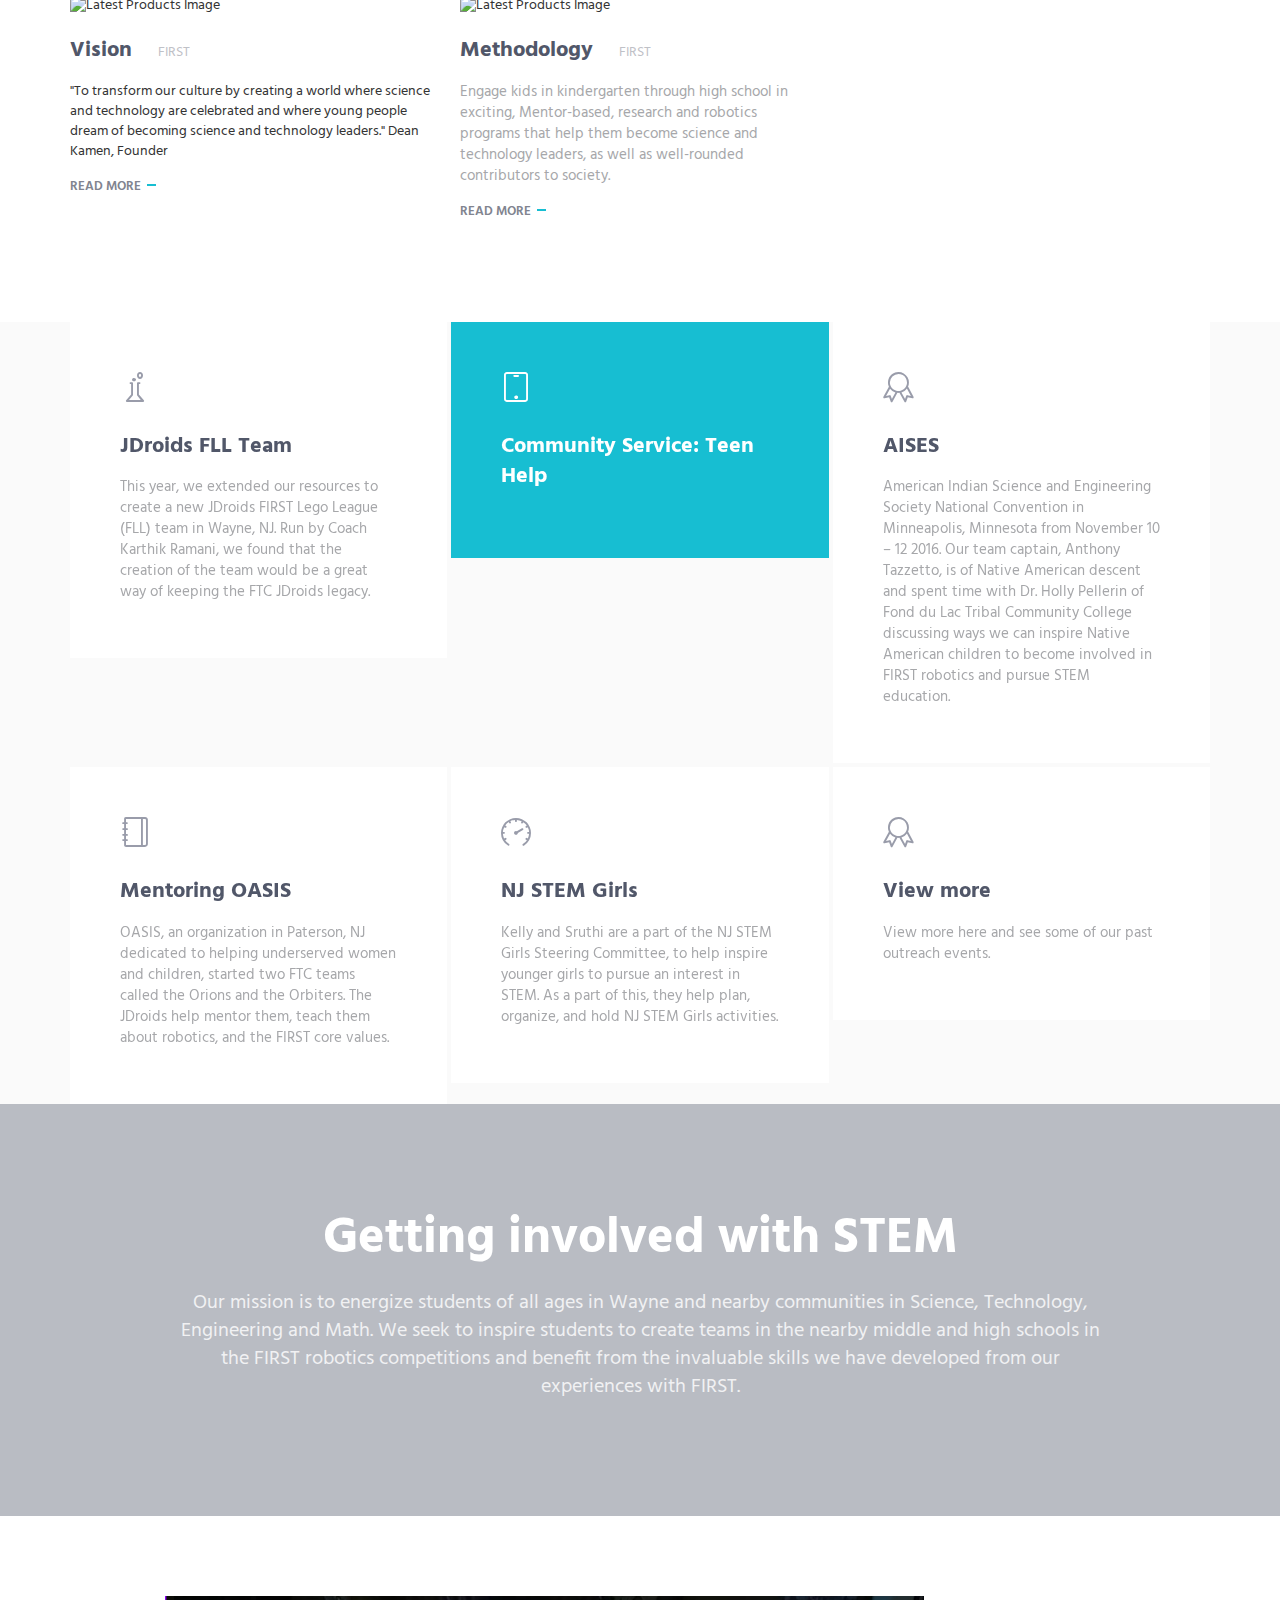
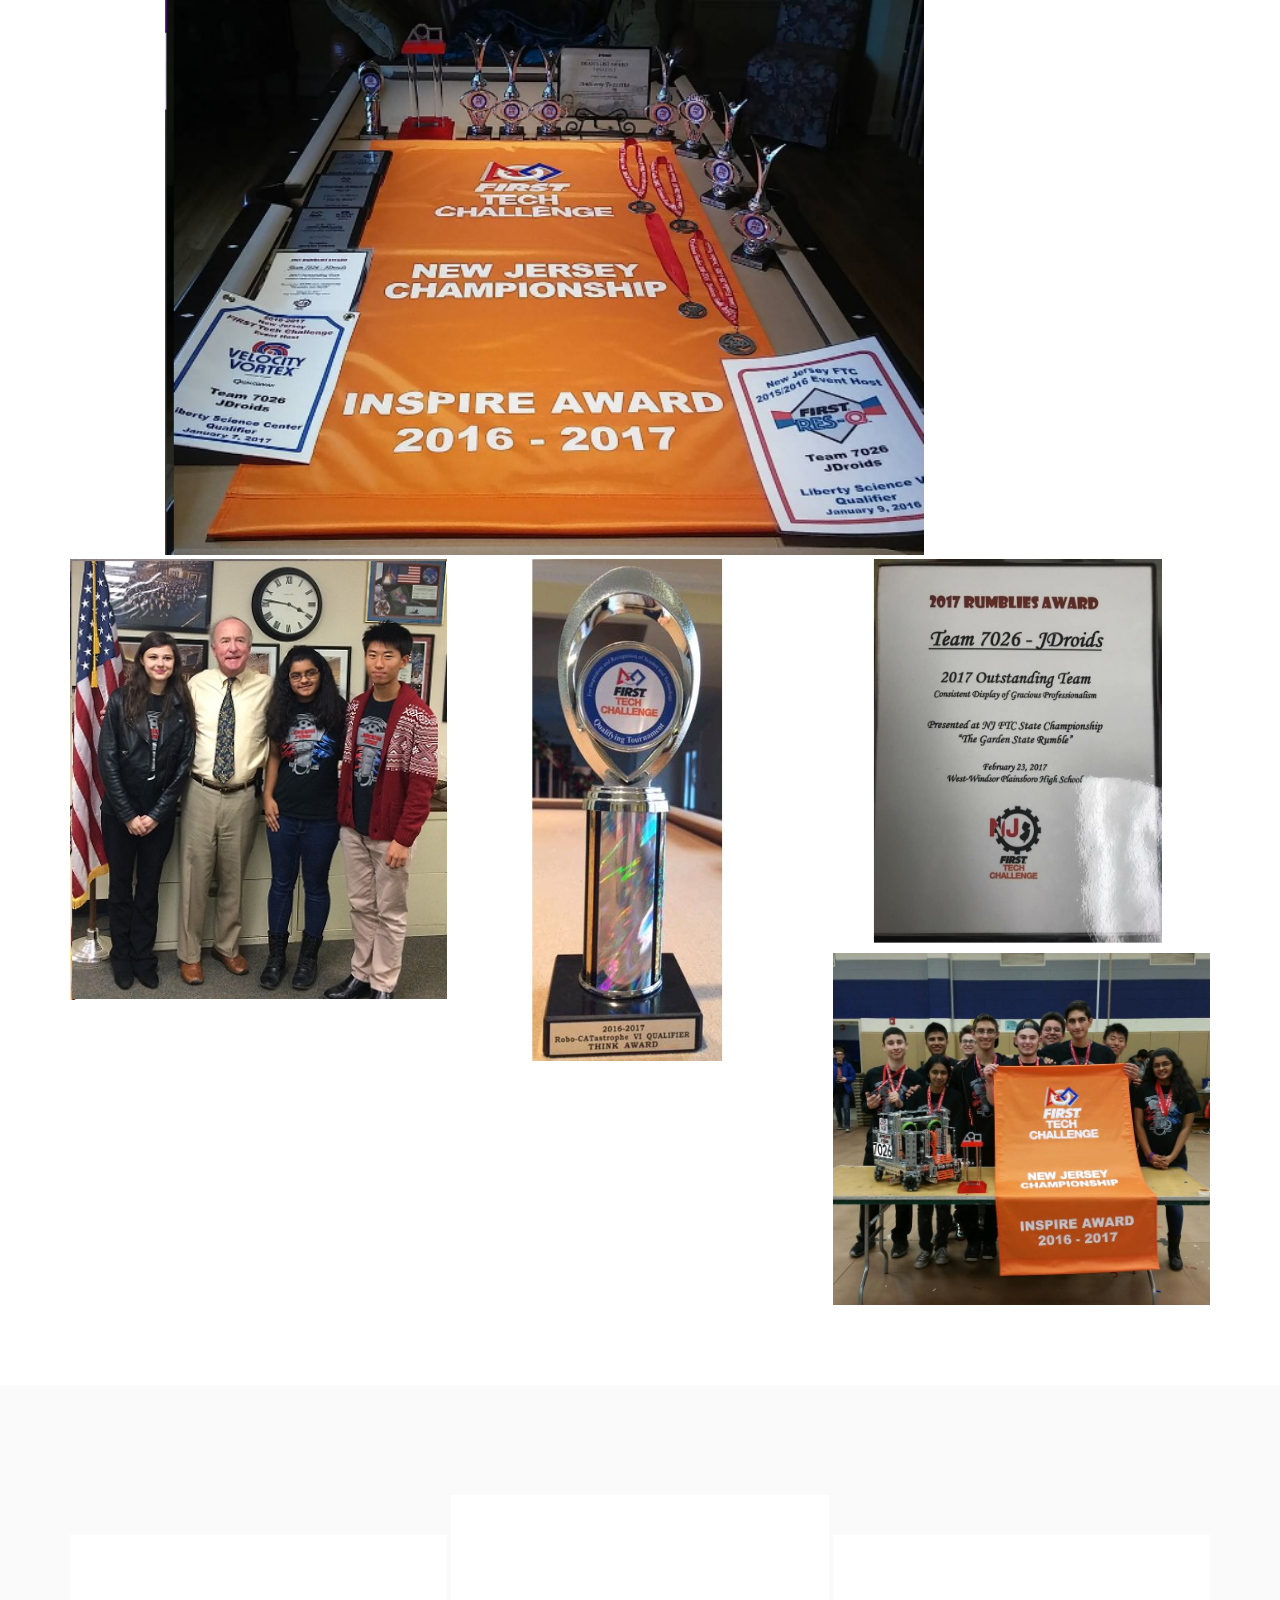
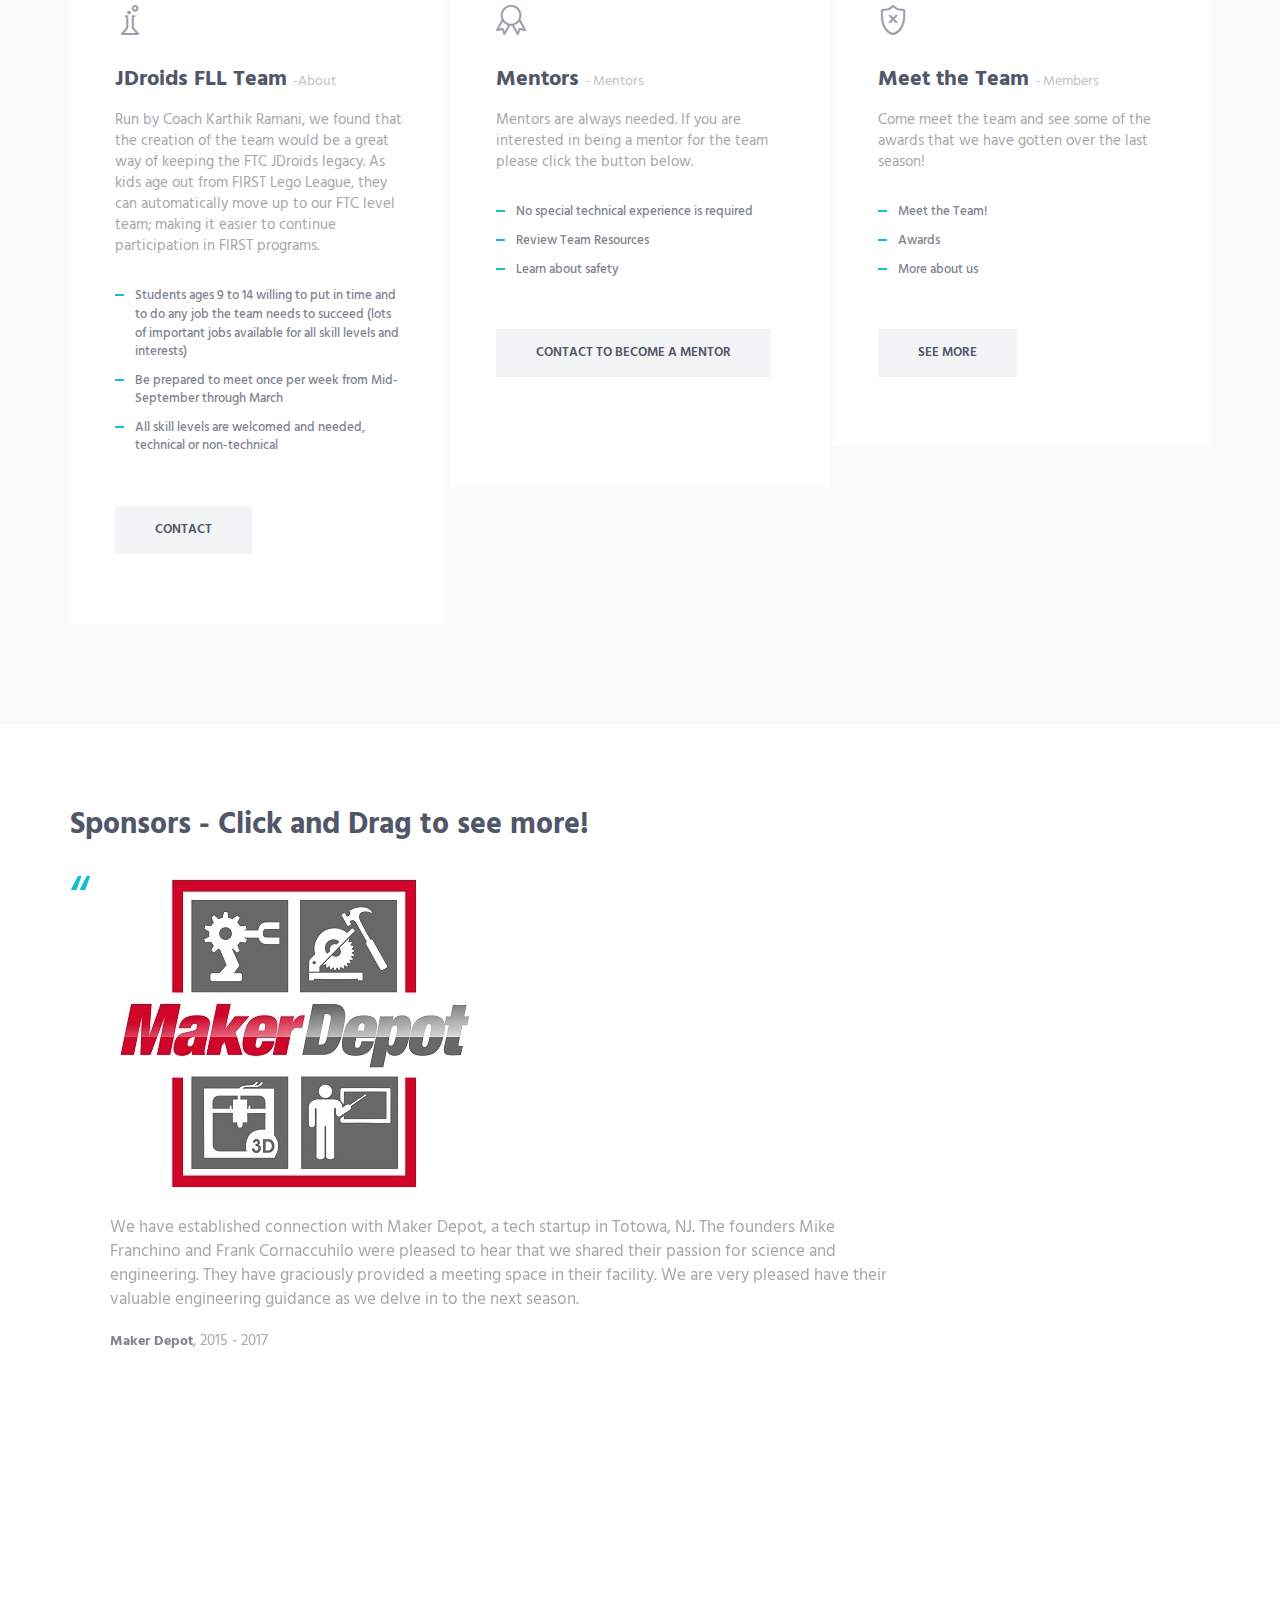
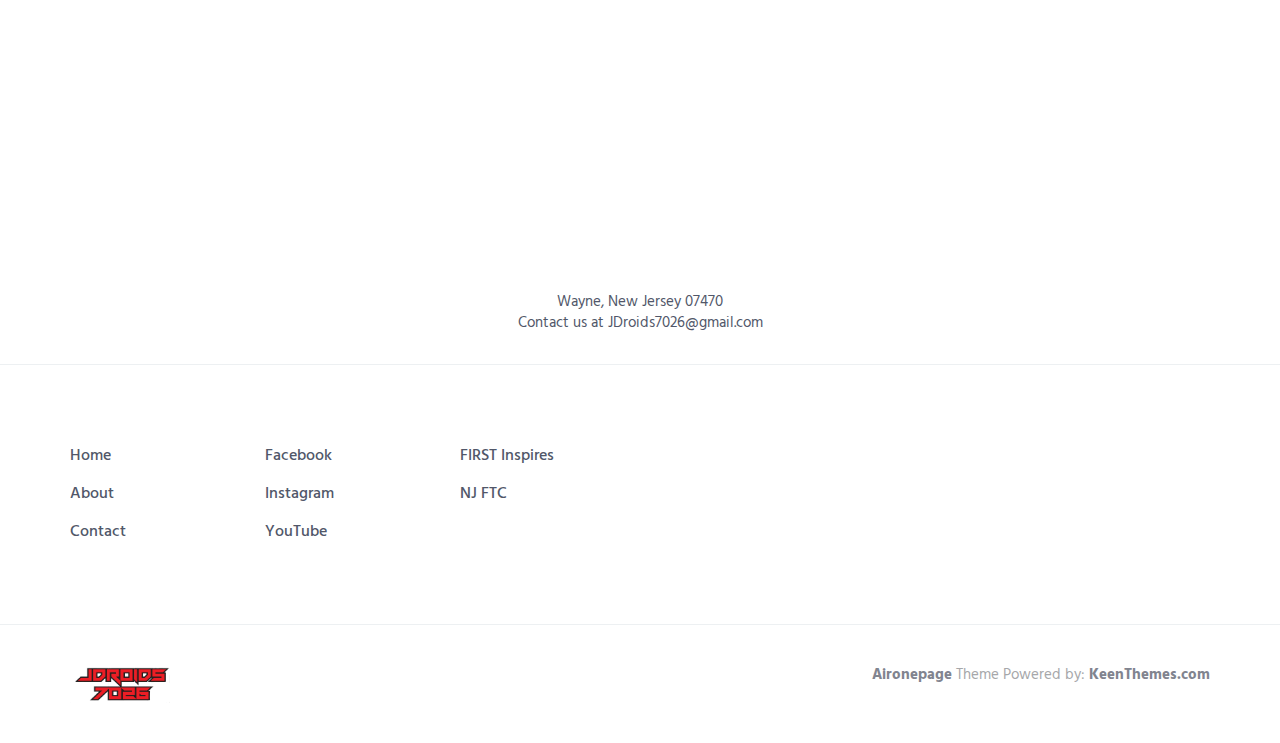
==== commit 22e61a85: "Update index.html" ====
--- a/index.html
+++ b/index.html
@@ -57,6 +57,7 @@
                                 <ul class="nav navbar-nav navbar-nav-right">
                                     <li class="js_nav-item nav-item"><a class="nav-item-child nav-item-hover" href="past.html">2017</a></li>
                                     <li class="js_nav-item nav-item"><a class="nav-item-child nav-item-hover" href="#">2016</a></li>
+                                </ul>
                             </li>
                             <li class="js_nav-item nav-item"><a class="nav-item-child nav-item-hover" href="#contact">Contact</a></li>
                         </ul>
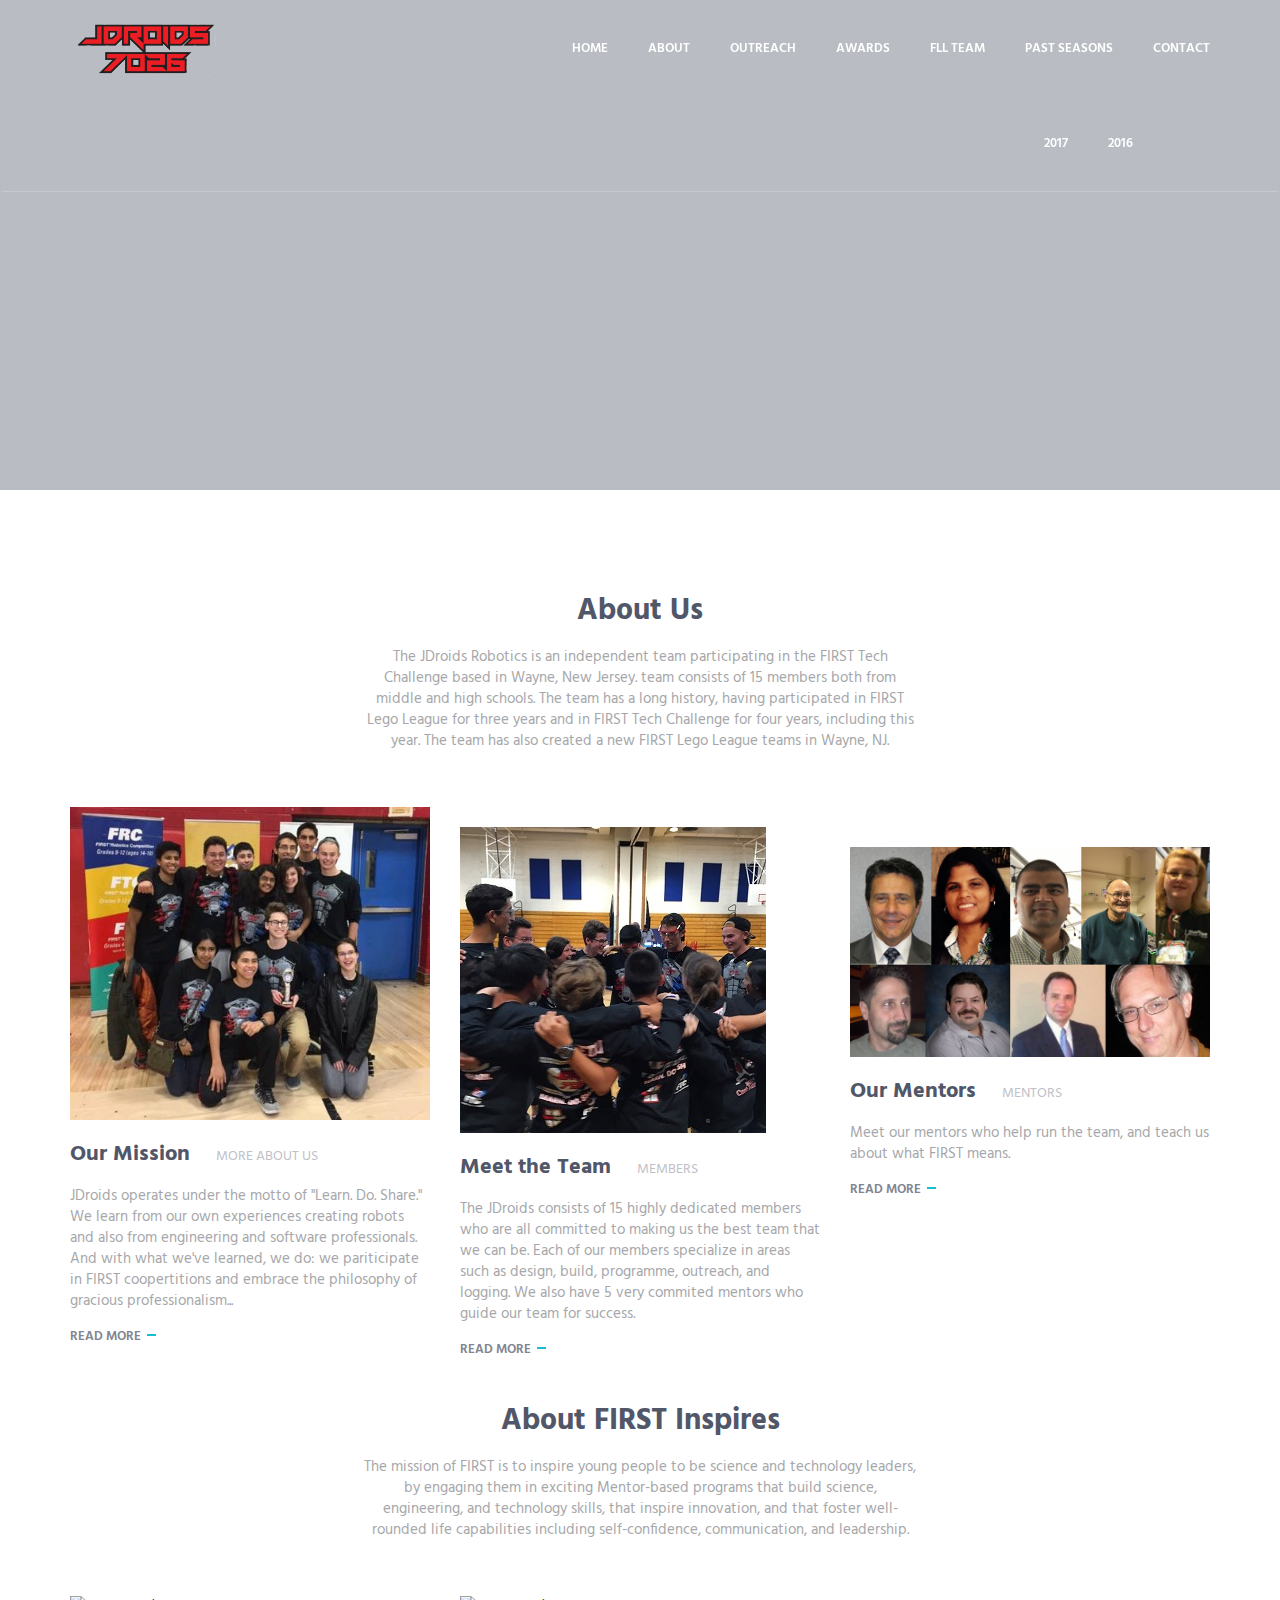
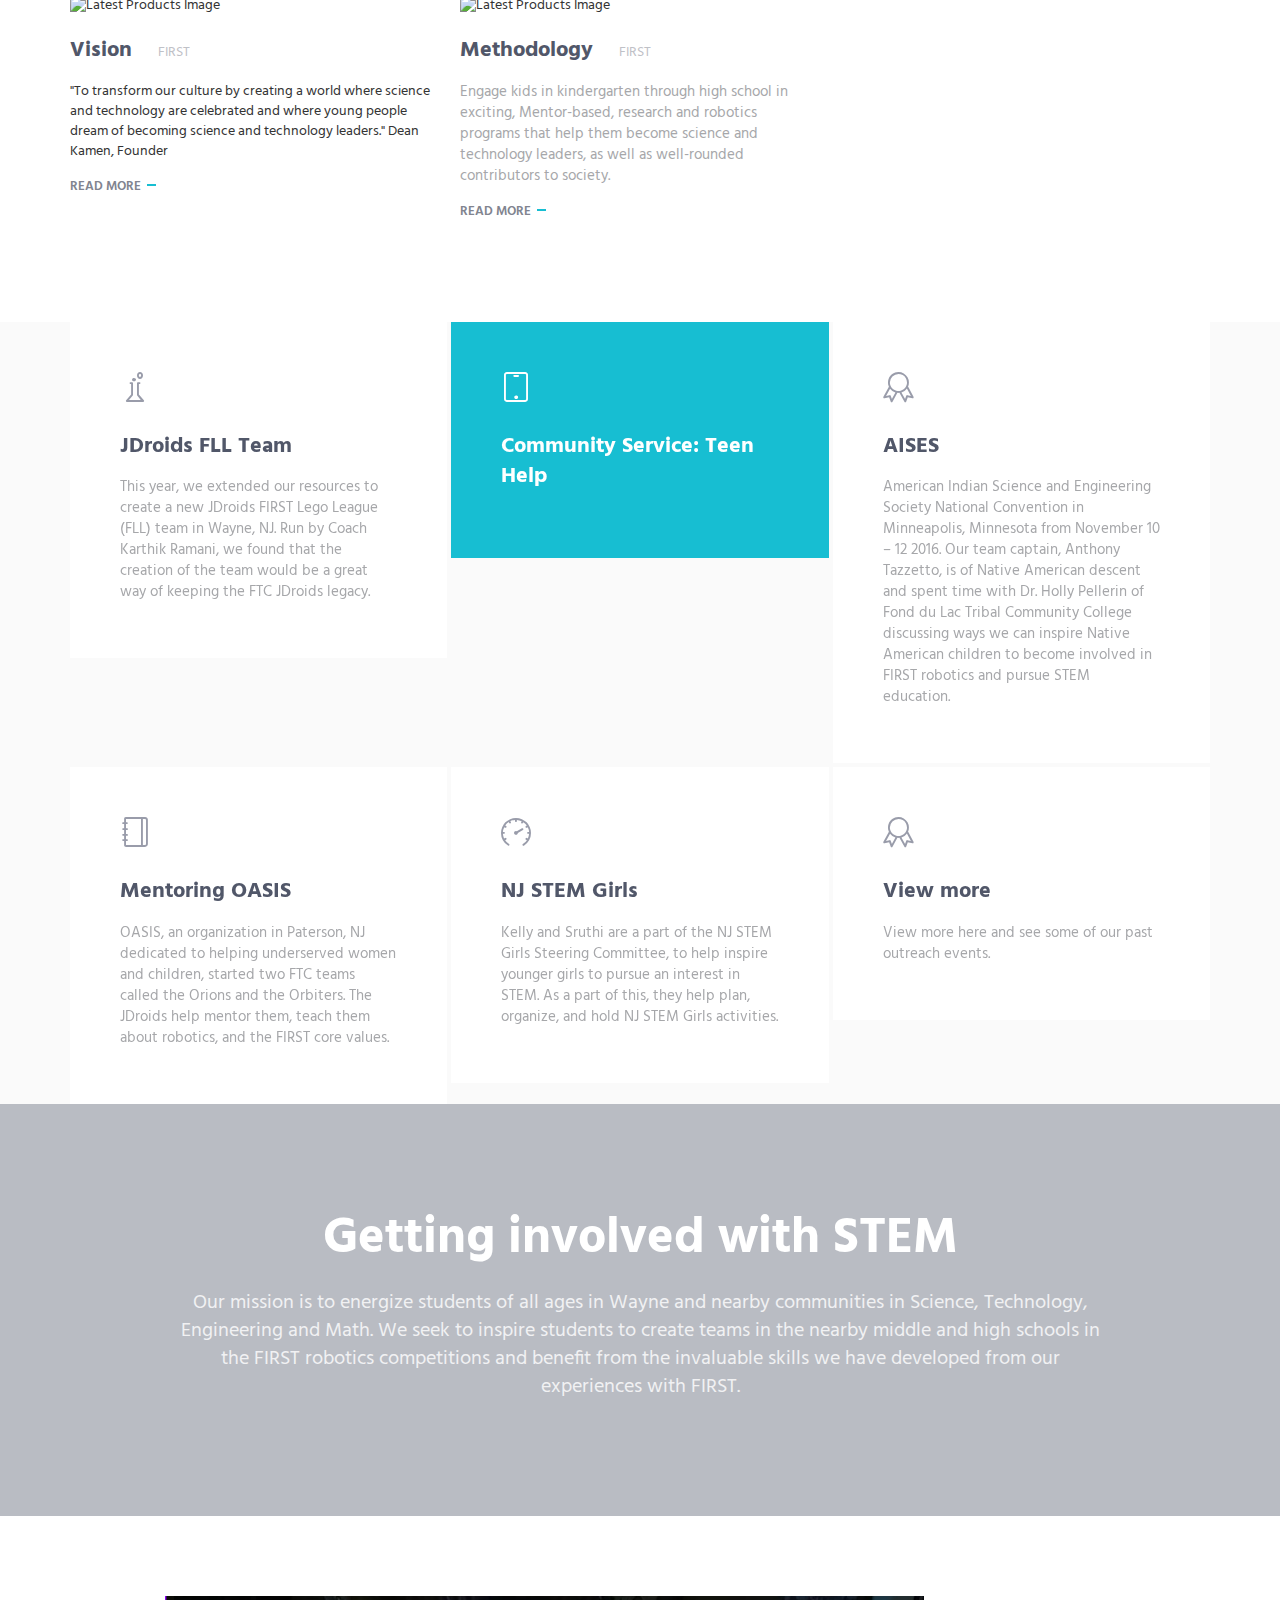
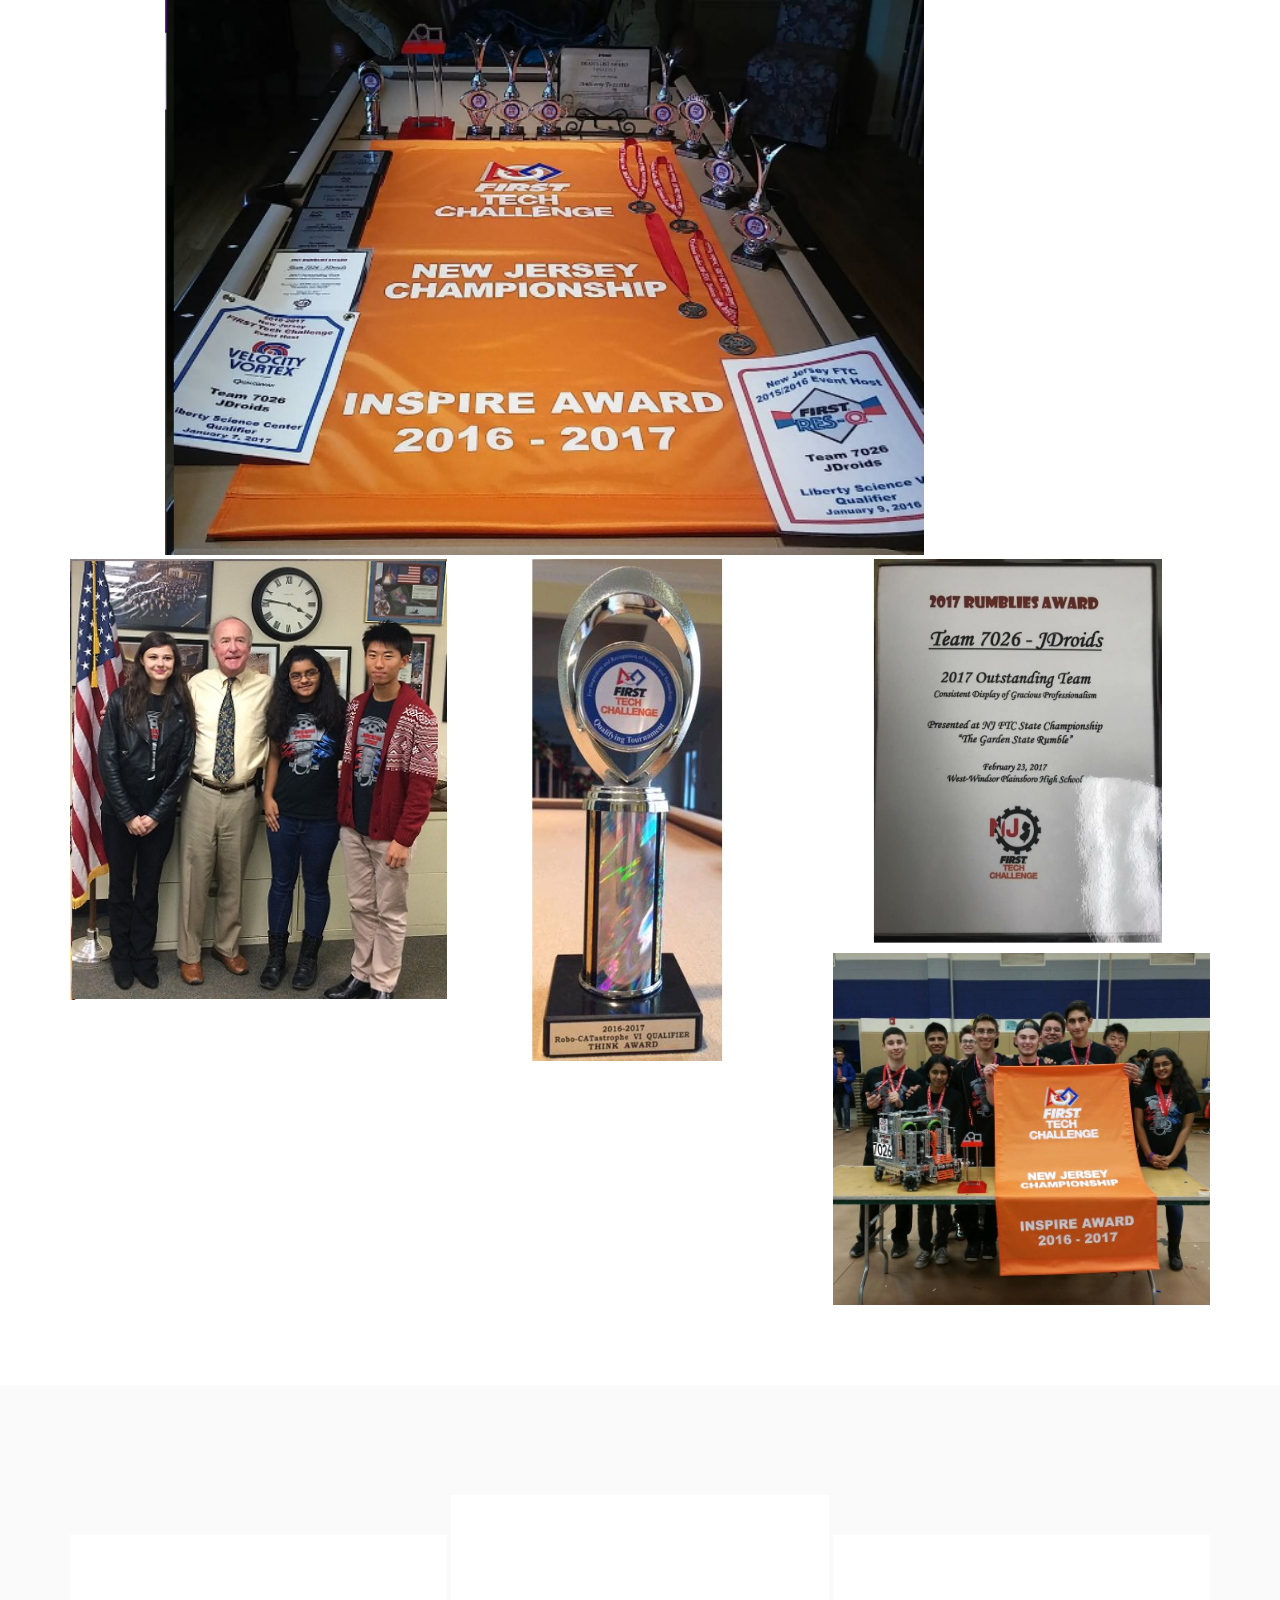
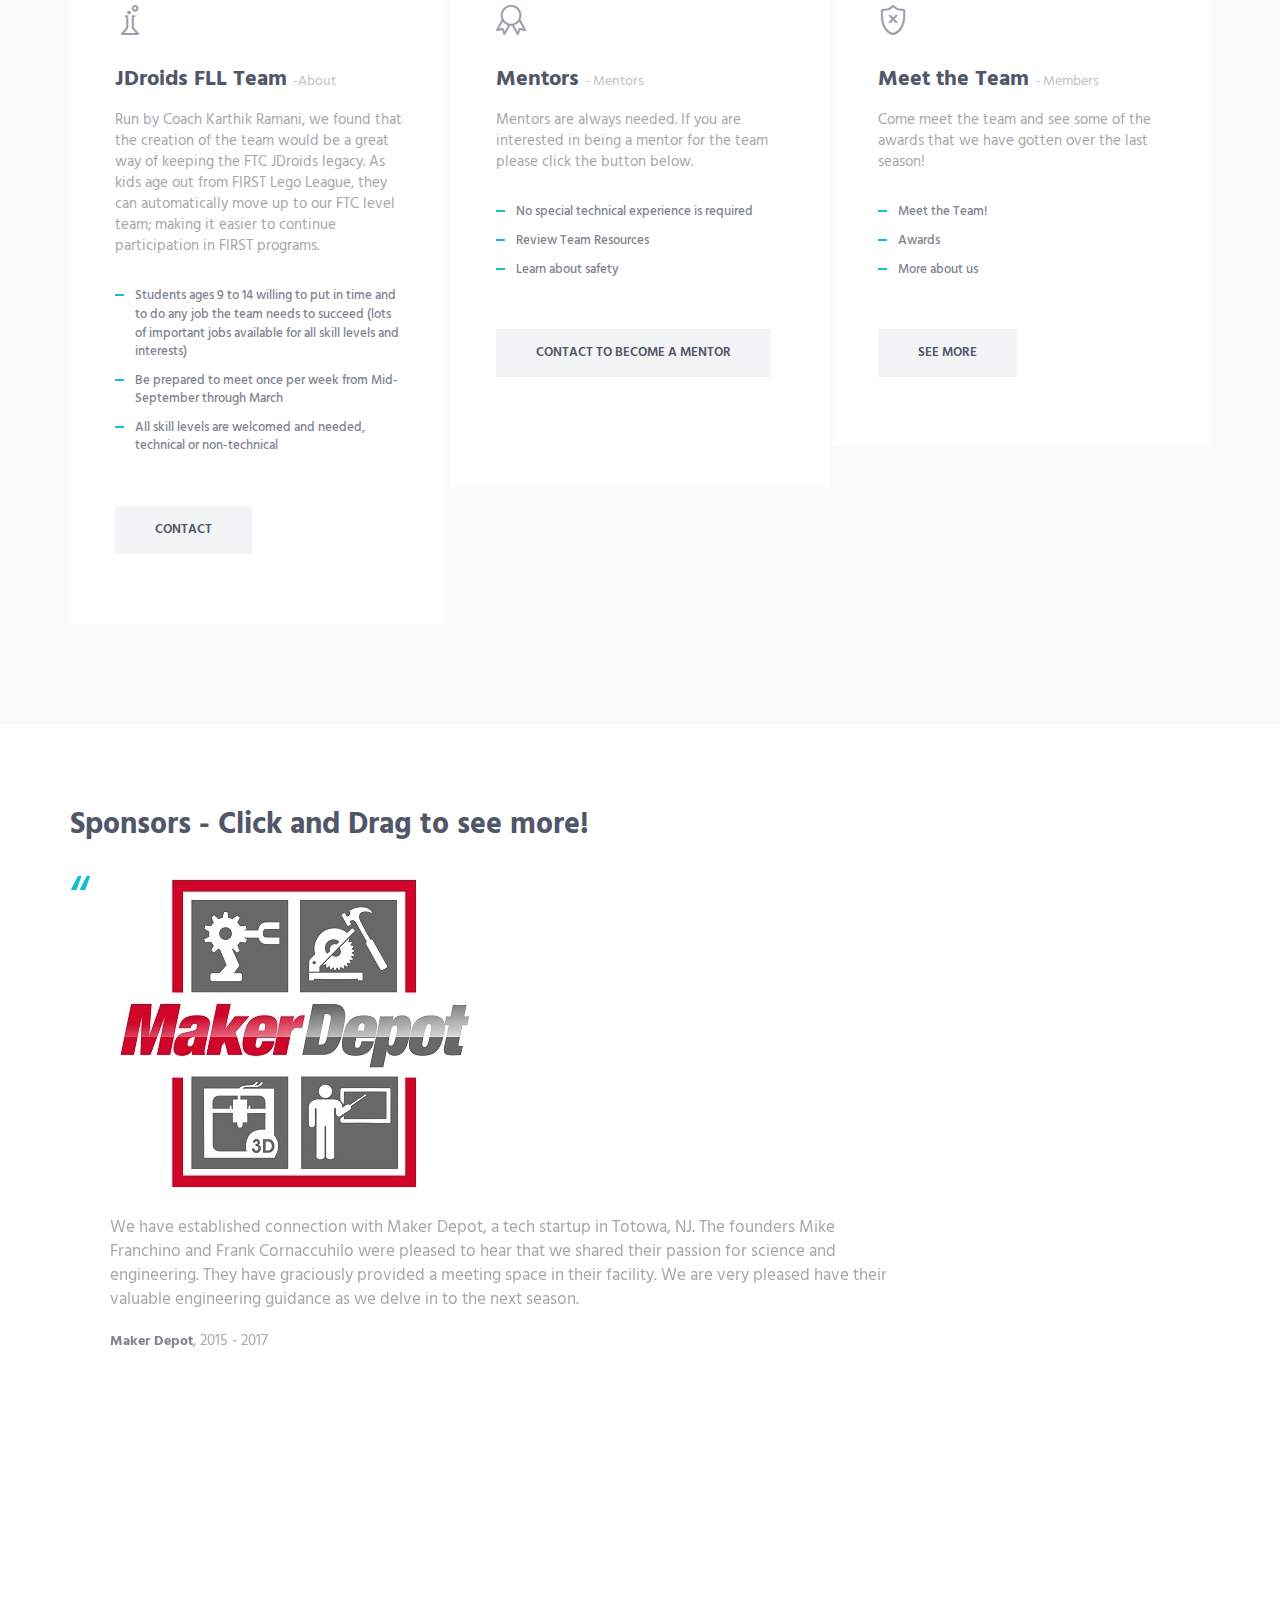
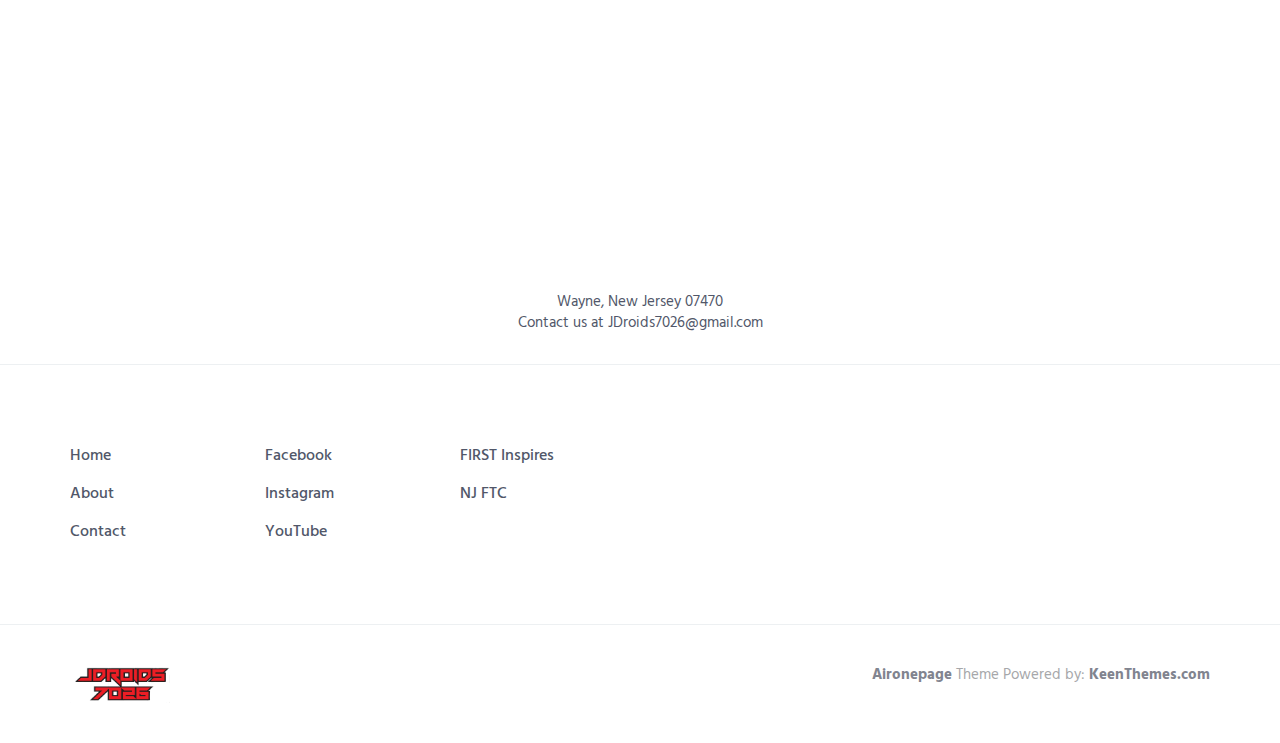
==== commit c39b0b43: "Update index.html" ====
--- a/index.html
+++ b/index.html
@@ -53,8 +53,8 @@
                             <li class="js_nav-item nav-item"><a class="nav-item-child nav-item-hover" href="#service">Outreach</a></li>
                             <li class="js_nav-item nav-item"><a class="nav-item-child nav-item-hover" href="#work">Awards</a></li>
                             <li class="js_nav-item nav-item"><a class="nav-item-child nav-item-hover" href="#pricing">FLL Team</a></li>
-                            <li class="js_nav-item nav-item"><a class="nav-item-child nav-item-hover" href="">Past Seasons</a>
-                                <ul class="nav navbar-nav navbar-nav-right">
+                            <li class="js_nav-item nav-item"><a class="nav-item-child nav-item-hover" href="#!">Past Seasons</a>
+                                <ul class ="nav navbar-nav navbar-nav-right"> <!--Change type.less ul ul to none--> 
                                     <li class="js_nav-item nav-item"><a class="nav-item-child nav-item-hover" href="past.html">2017</a></li>
                                     <li class="js_nav-item nav-item"><a class="nav-item-child nav-item-hover" href="#">2016</a></li>
                                 </ul>
--- a/css/layout.min.css
+++ b/css/layout.min.css
@@ -13,7 +13,7 @@
         outline: 0;
     }
 
-.blockquote, .header .nav-item-child, .link, a, body, em, h1, h2, h3, h4, h5, h6, li, li a, p, span {
+.blockquote, .header .nav-item-child, .link, a, body, em, h1, h2, h3, h4, h5, h6, li, li a, li ul, p, span {
     font-family: Hind,sans-serif;
 }
 
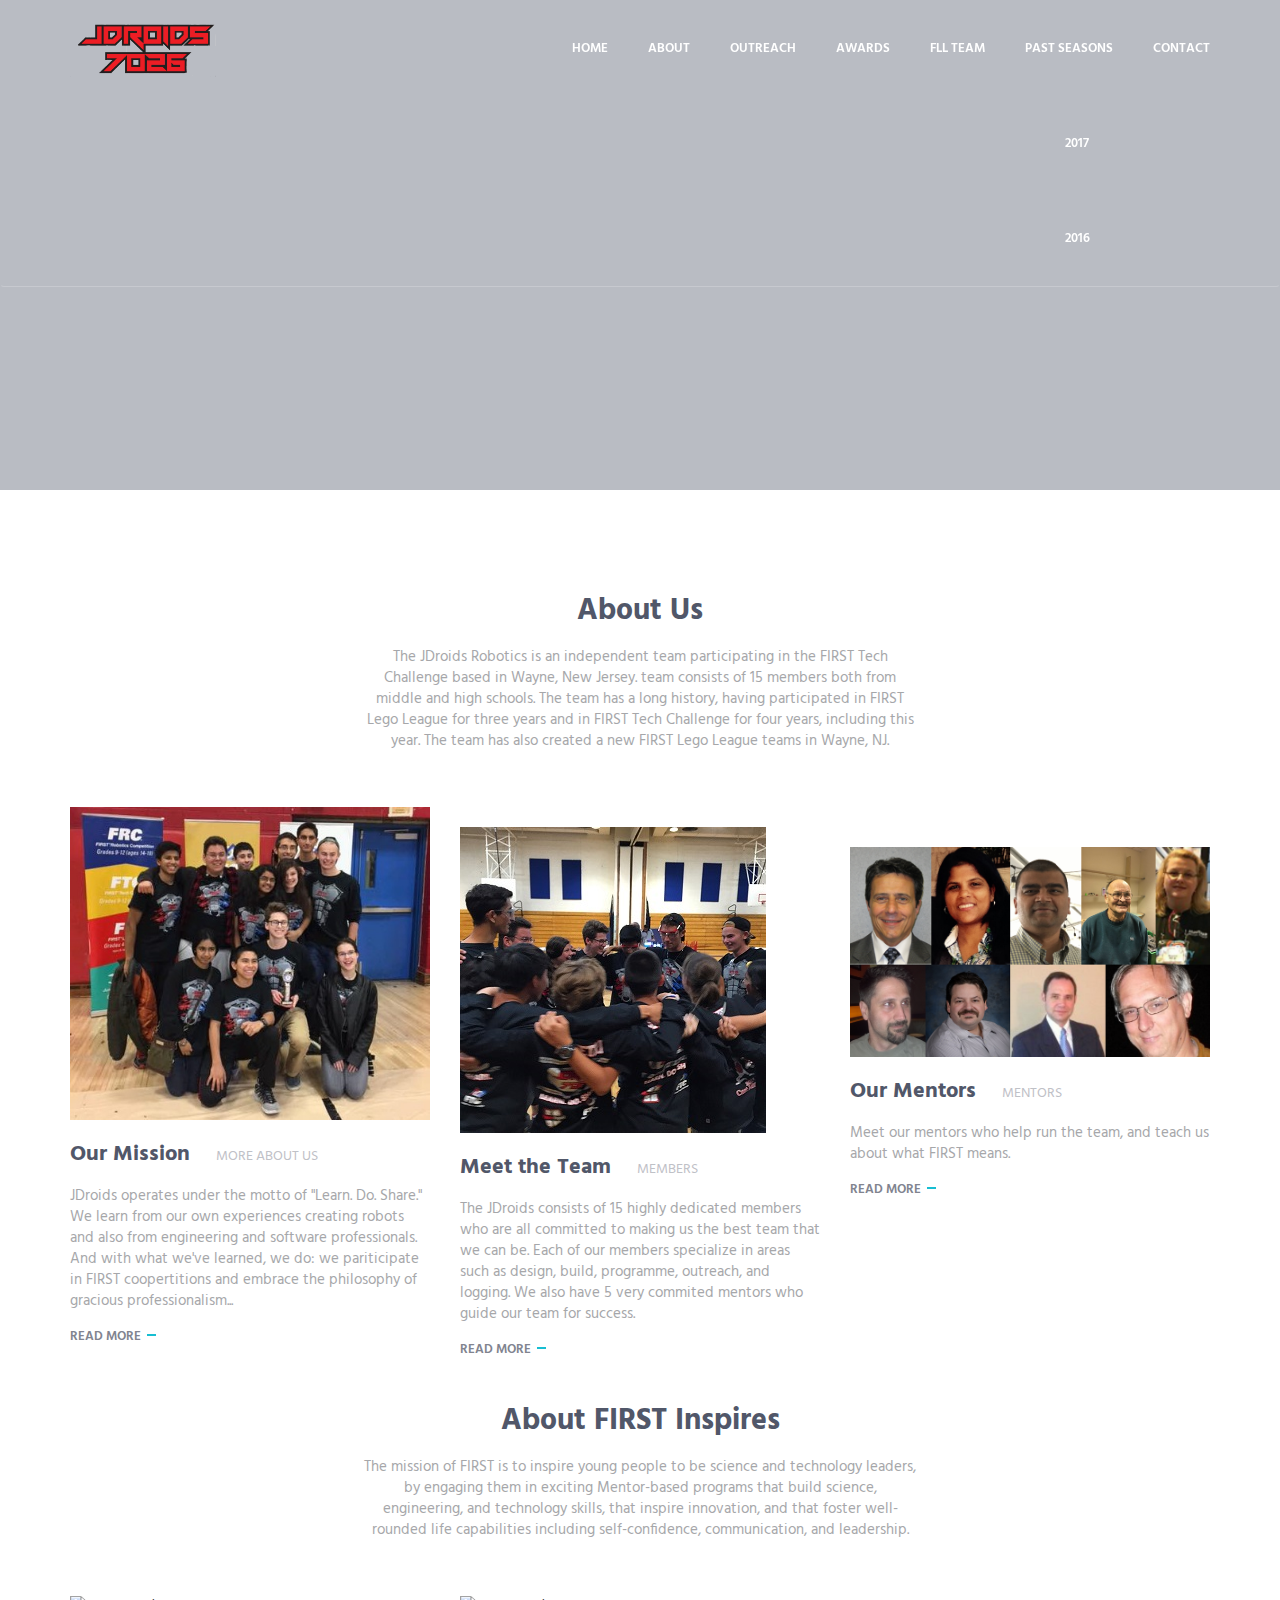
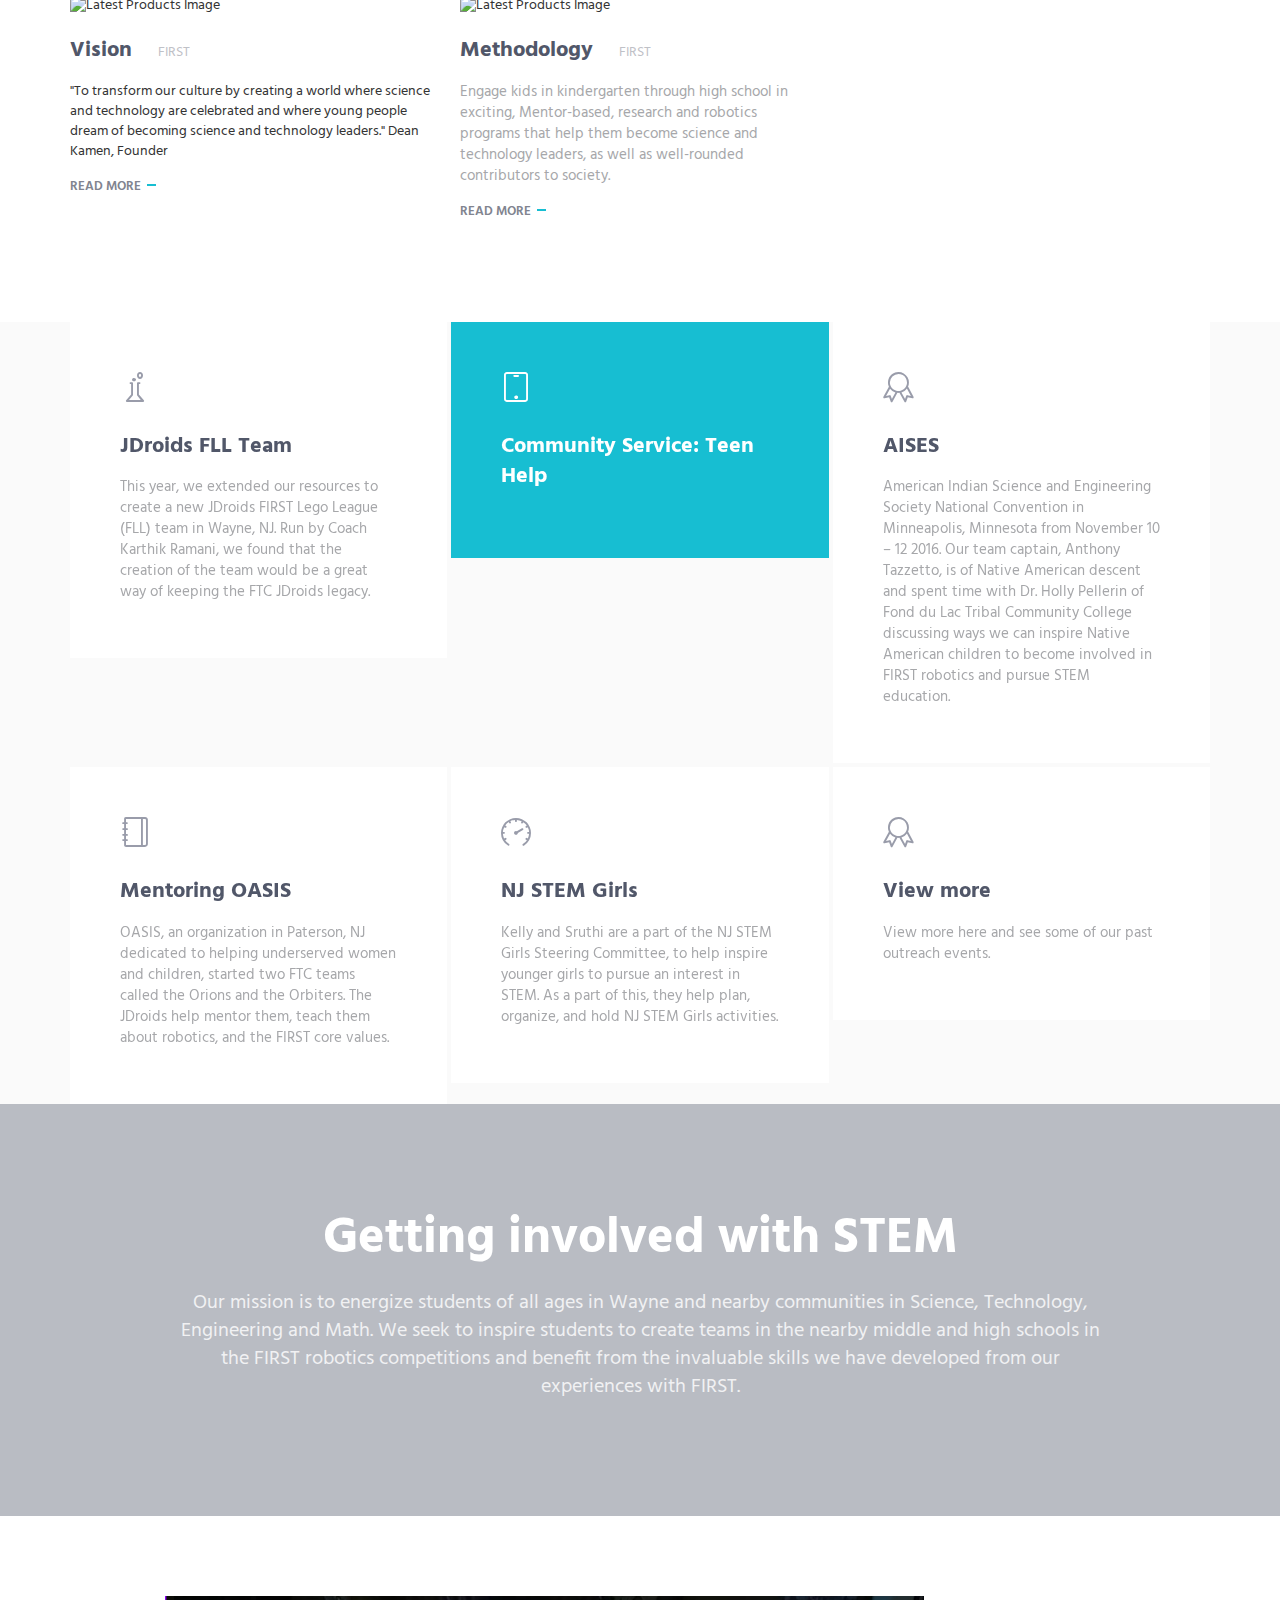
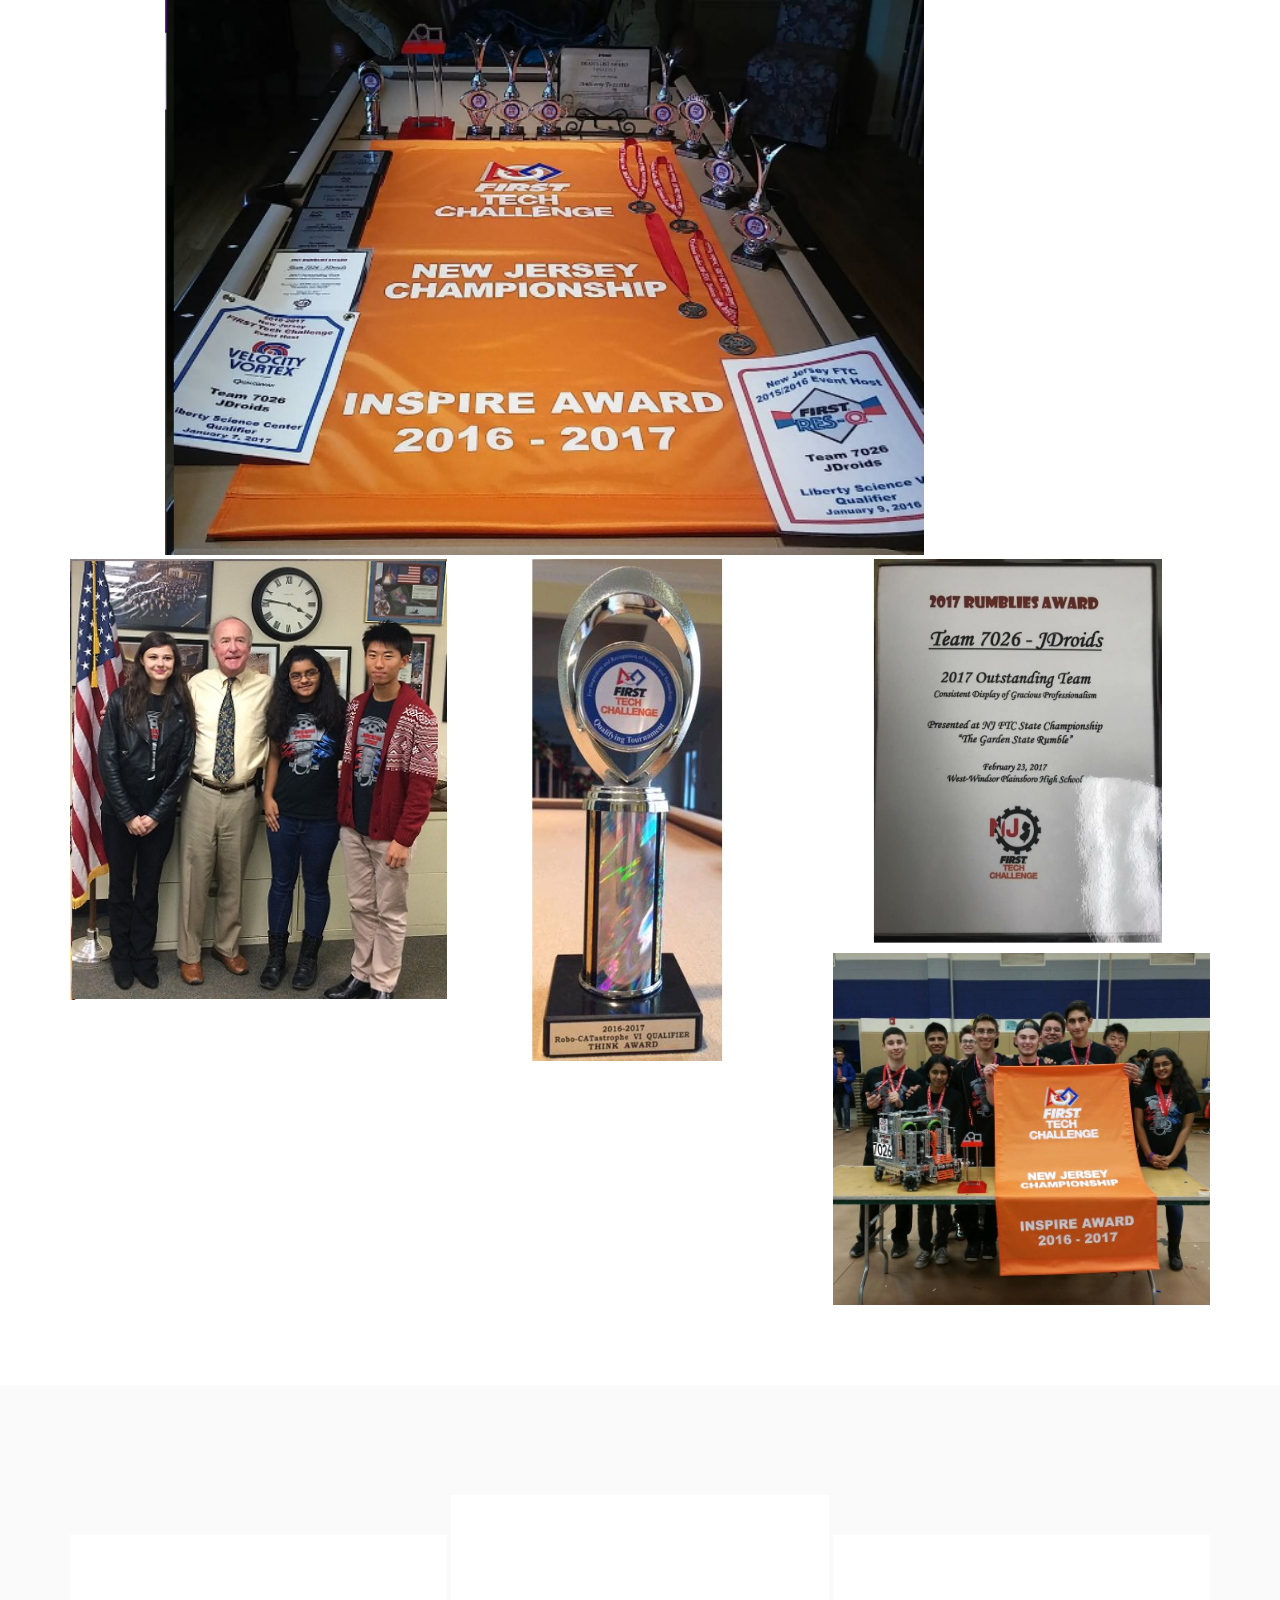
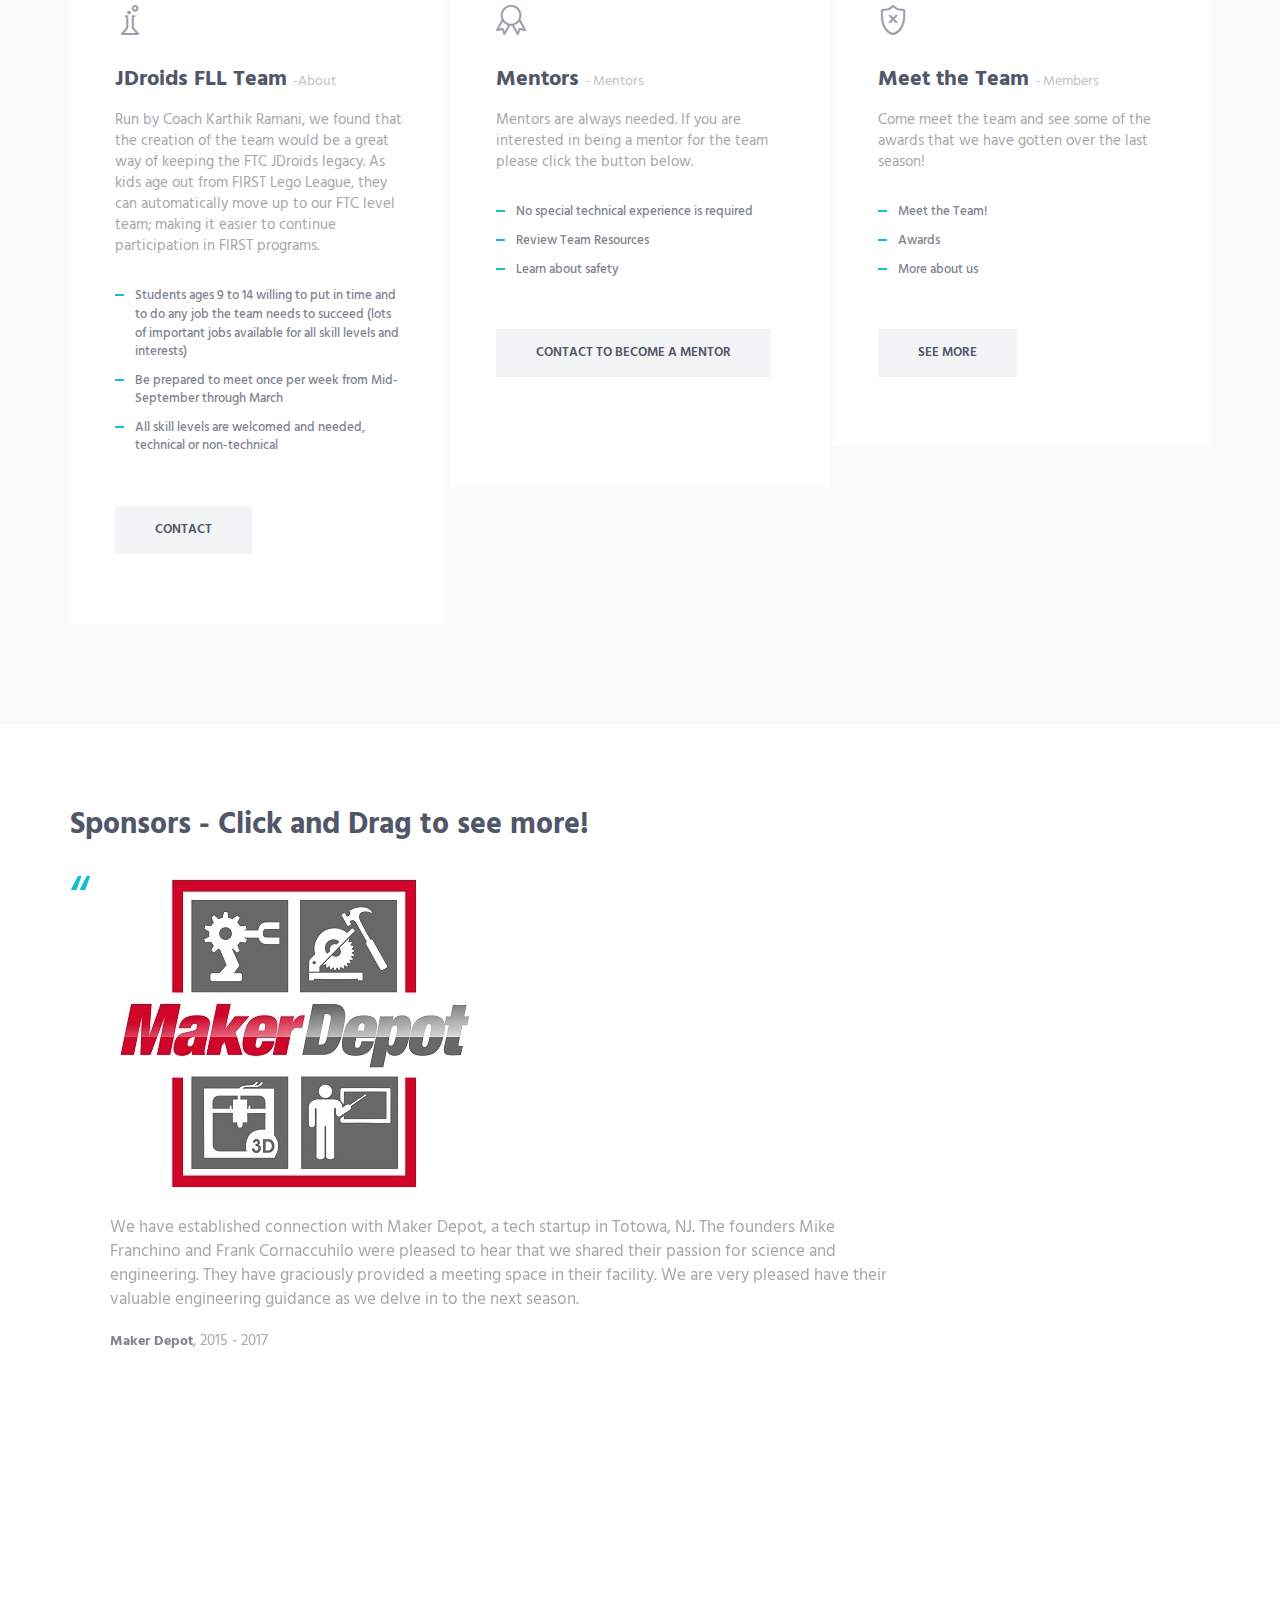
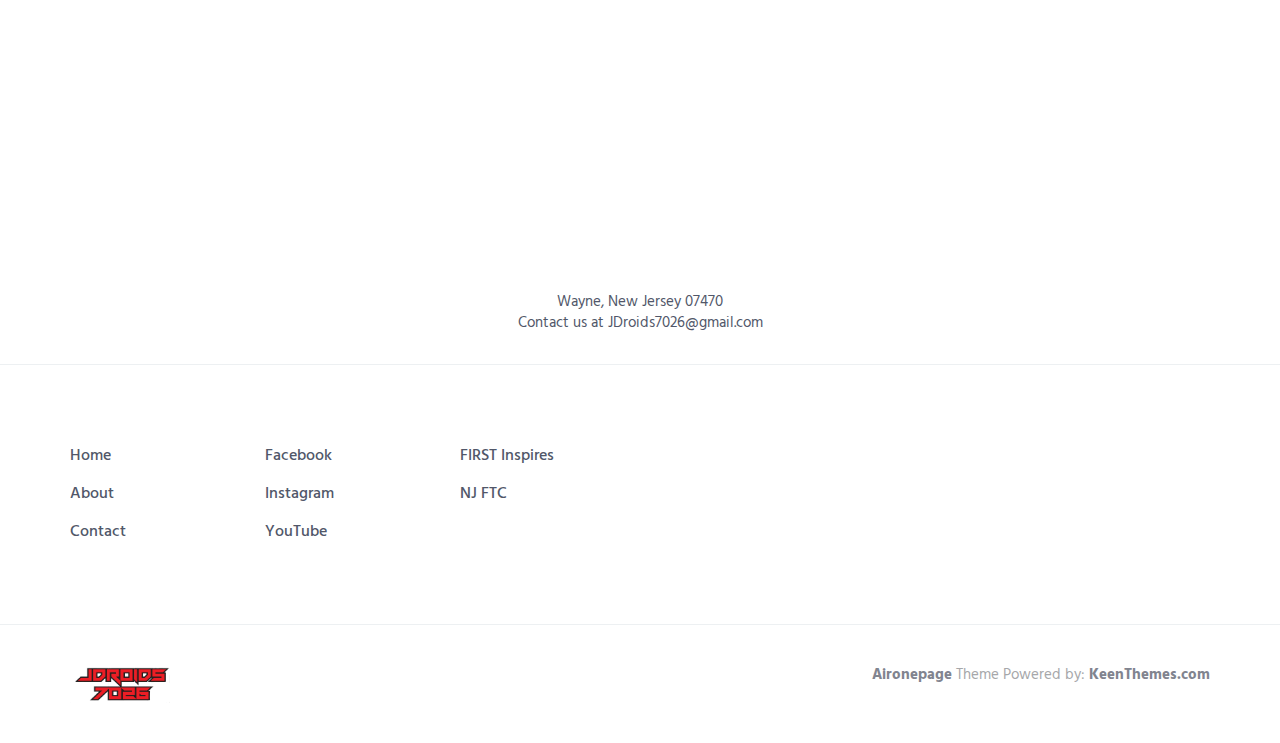
==== commit 1c23d5d9: "Update index.html" ====
--- a/index.html
+++ b/index.html
@@ -53,8 +53,9 @@
                             <li class="js_nav-item nav-item"><a class="nav-item-child nav-item-hover" href="#service">Outreach</a></li>
                             <li class="js_nav-item nav-item"><a class="nav-item-child nav-item-hover" href="#work">Awards</a></li>
                             <li class="js_nav-item nav-item"><a class="nav-item-child nav-item-hover" href="#pricing">FLL Team</a></li>
-                            <li class="js_nav-item nav-item"><a class="nav-item-child nav-item-hover" href="#!">Past Seasons</a>
-                                <ul class ="nav navbar-nav navbar-nav-right"> <!--Change type.less ul ul to none--> 
+                            <li class="js_nav-item nav-item"><a class="nav-item-child nav-item-hover" href="#!">Past Seasons<span></span></a>
+                               <!--Look into drop down menu-->
+                                <ul>
                                     <li class="js_nav-item nav-item"><a class="nav-item-child nav-item-hover" href="past.html">2017</a></li>
                                     <li class="js_nav-item nav-item"><a class="nav-item-child nav-item-hover" href="#">2016</a></li>
                                 </ul>
--- a/css/layout.min.css
+++ b/css/layout.min.css
@@ -12,6 +12,7 @@
     .btn-theme.active.focus, .btn-theme.active:focus, .btn-theme.focus, .btn-theme:active.focus, .btn-theme:active:focus, .btn-theme:focus, :active, :focus, a, a:active, a:focus, a:hover {
         outline: 0;
     }
+    
 
 .blockquote, .header .nav-item-child, .link, a, body, em, h1, h2, h3, h4, h5, h6, li, li a, li ul, p, span {
     font-family: Hind,sans-serif;
@@ -659,6 +660,14 @@
     list-style: none;
 }
 
+.header .navbar-nav-ul {
+   padding-left: 0;
+   margin-bottom: 0;
+   list-style: none; 
+   display: none;
+}
+/*work on this part look into drop doown menu*/
+
 .header .nav-item:last-child .nav-item-child {
     padding-right: 0;
 }
@@ -684,6 +693,7 @@
 
 .header .nav-item-hover {
     position: relative;
+    display: block;
 }
 
     .header .nav-item-hover:after {
